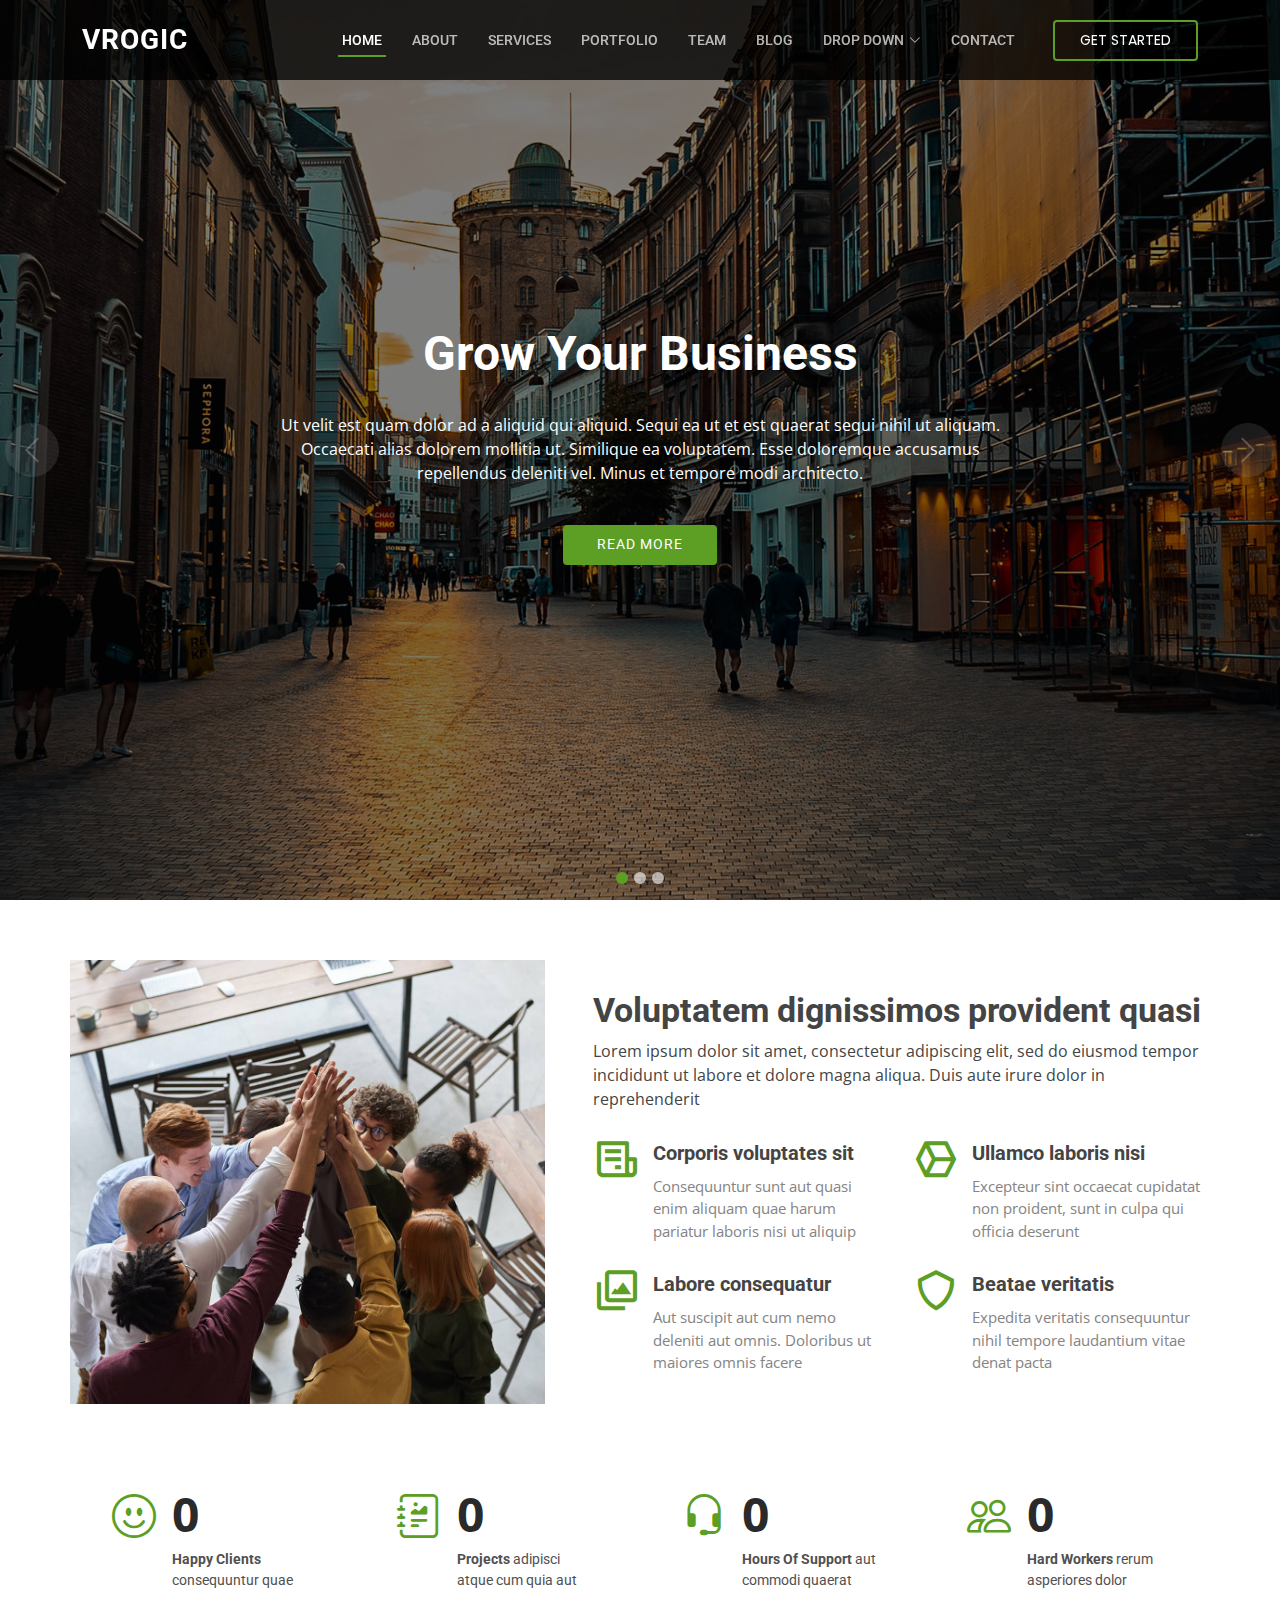
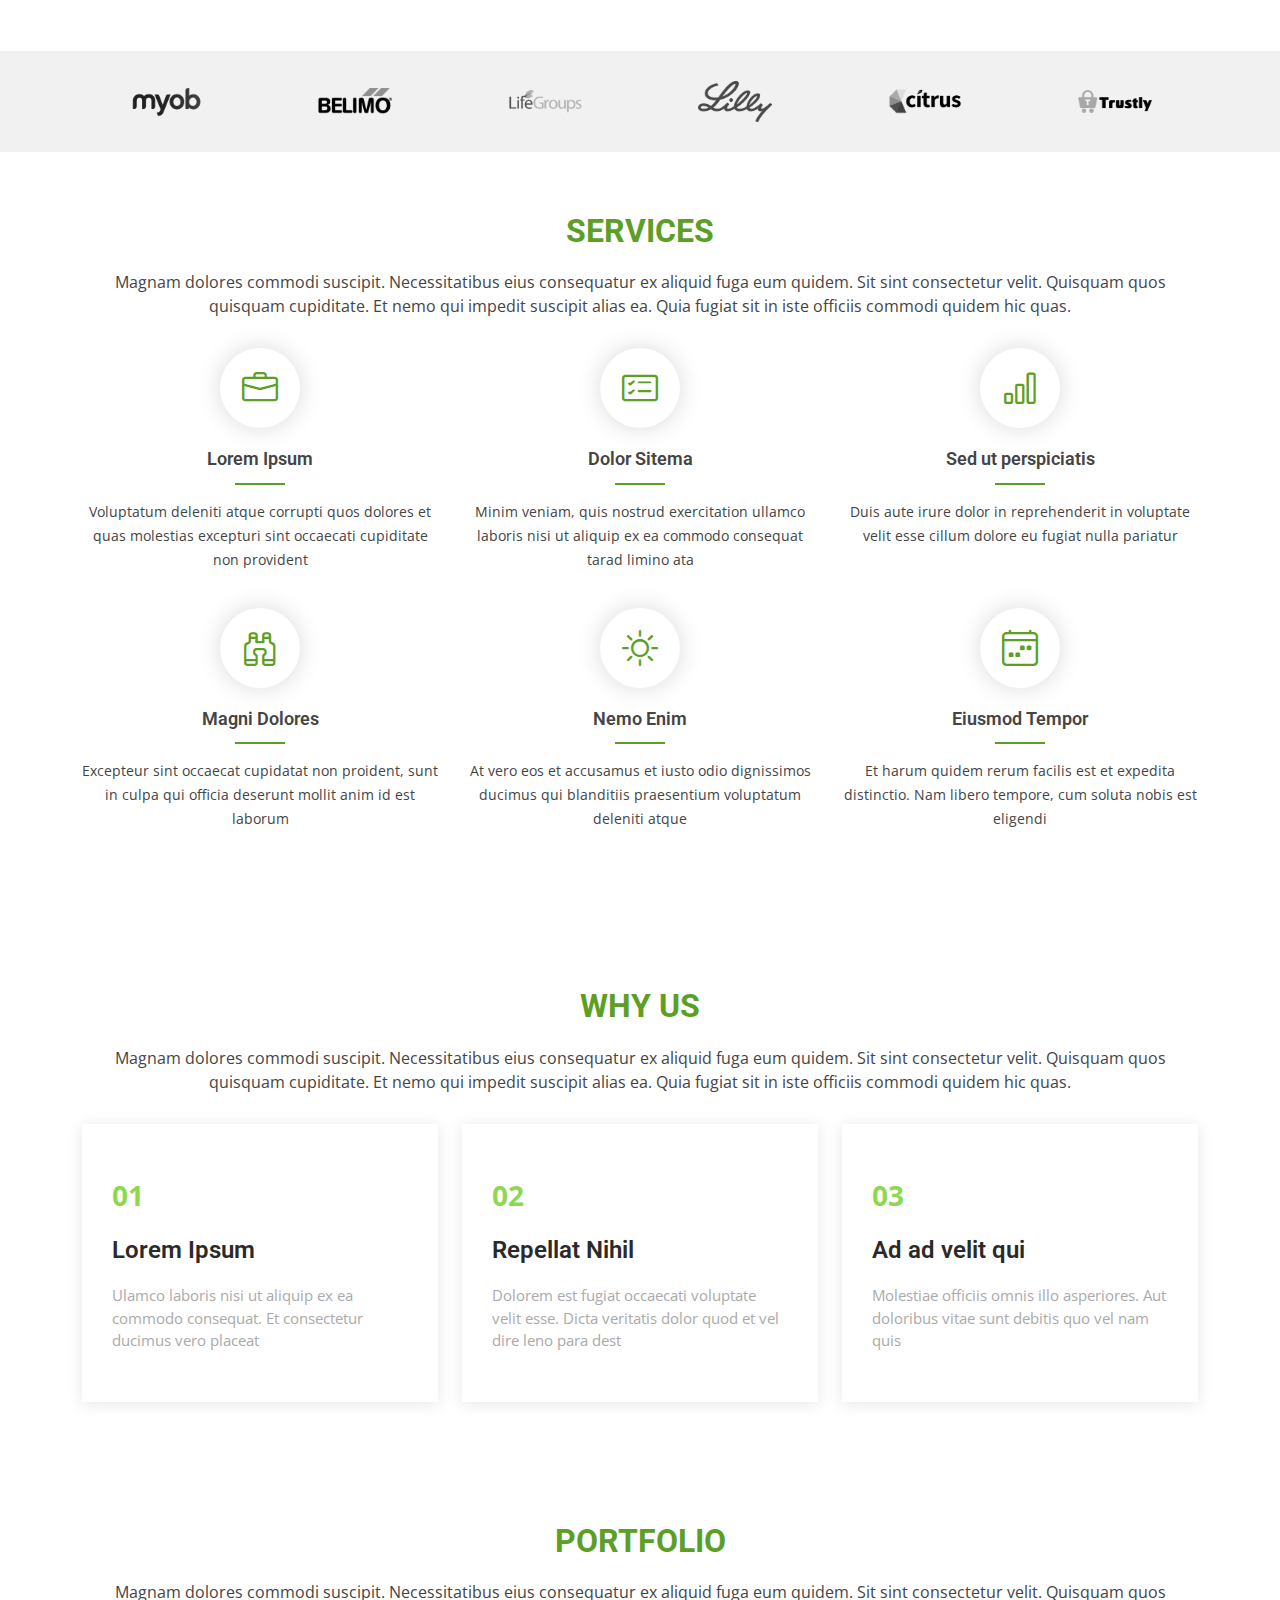
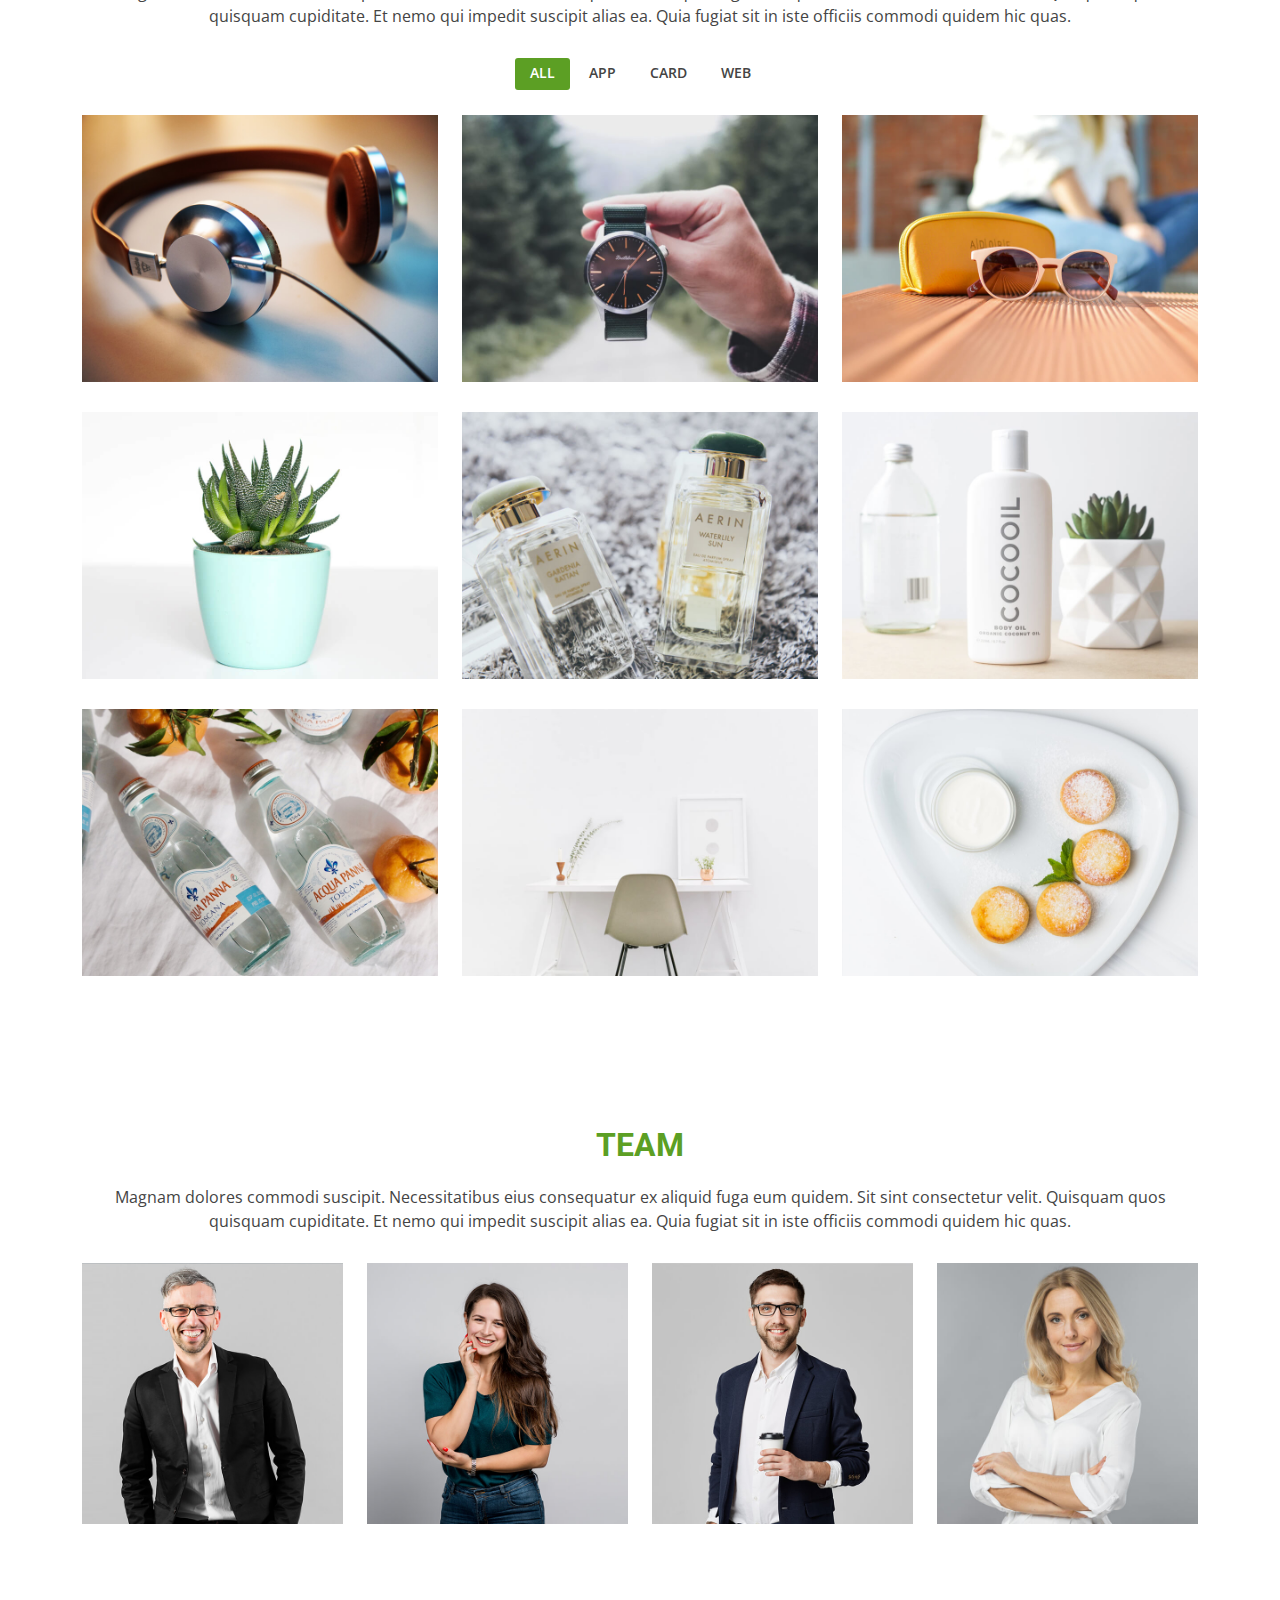
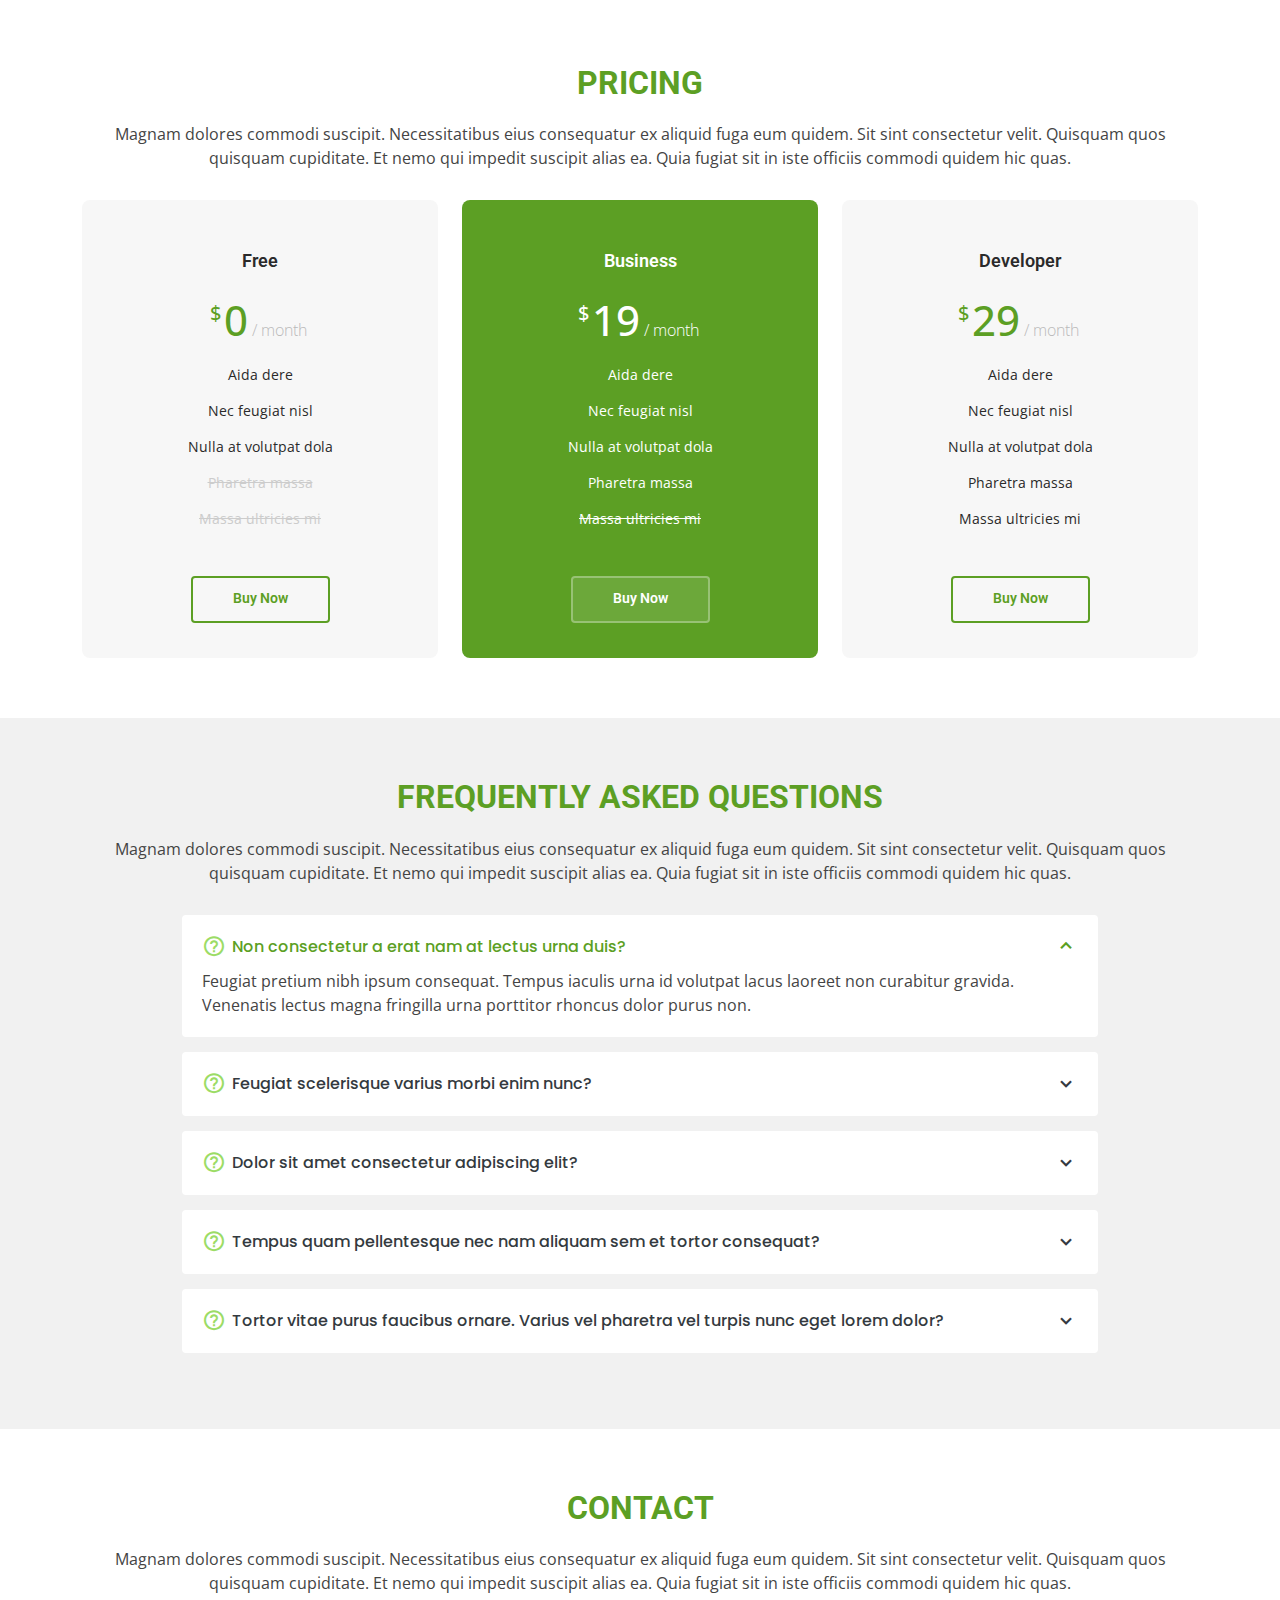
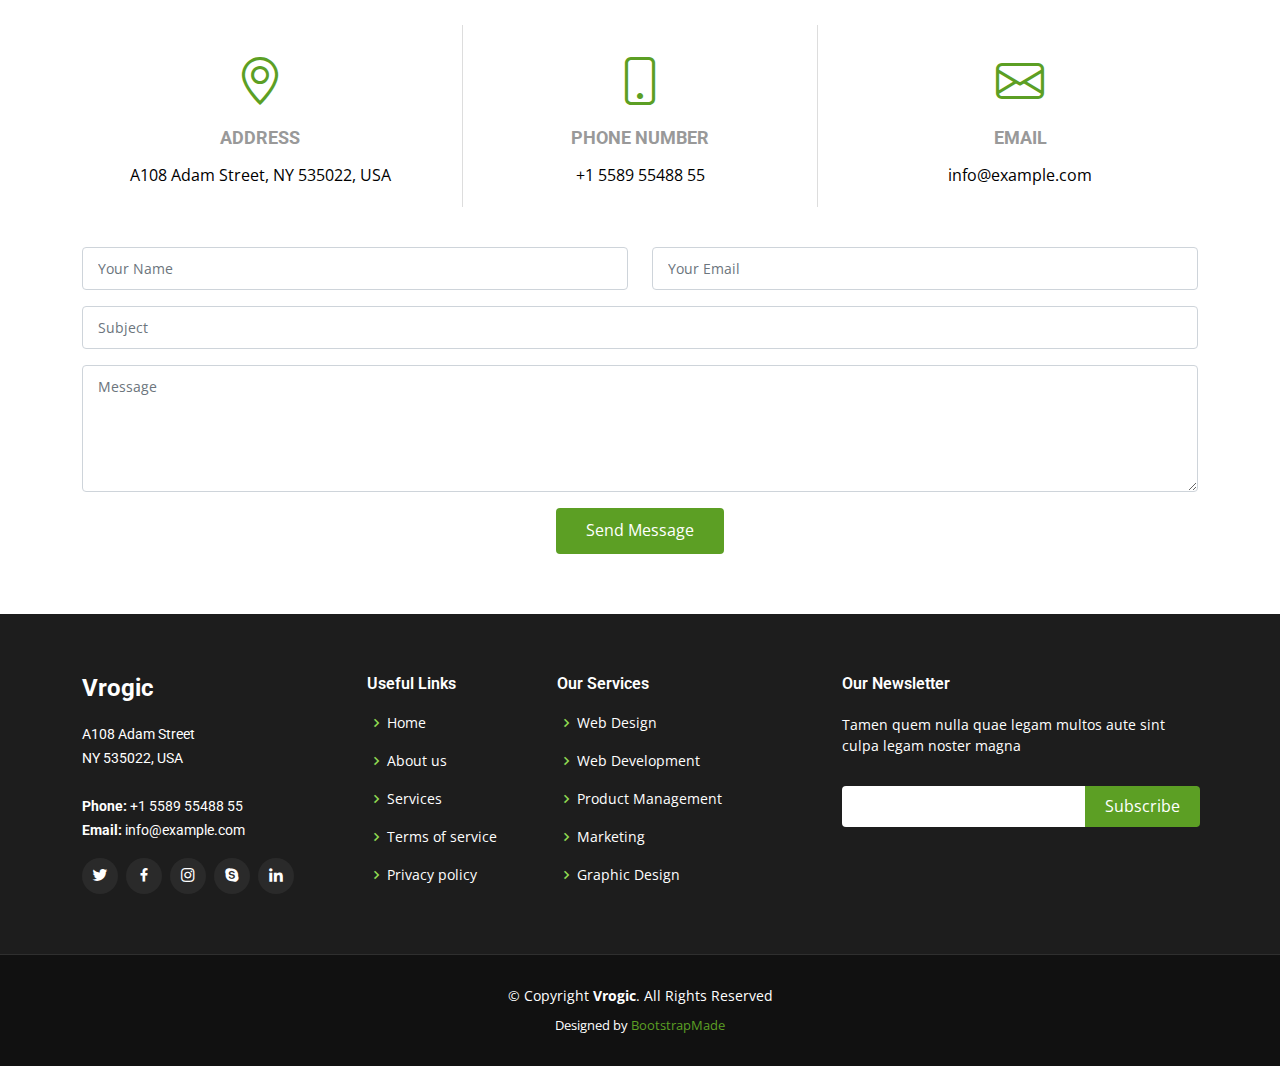
==== index.html @ 2cd1017c "Name Changes" ====
<!DOCTYPE html>
<html lang="en">
<head>
  <meta charset="utf-8">
  <meta content="width=device-width, initial-scale=1.0" name="viewport">
  <title>Vrogic</title>
  <meta content="Vrogic" name="description">
  <meta content="Vrogic" name="keywords">

  <!-- Favicons -->
  <link href="assets/img/favicon.png" rel="icon">
  <link href="assets/img/apple-touch-icon.png" rel="apple-touch-icon">

  <!-- Google Fonts -->
  <link
    href="https://fonts.googleapis.com/css?family=Open+Sans:300,300i,400,400i,600,600i,700,700i|Roboto:300,300i,400,400i,500,500i,600,600i,700,700i|Poppins:300,300i,400,400i,500,500i,600,600i,700,700i"
    rel="stylesheet">

  <!-- Vendor CSS Files -->
  <link href="assets/vendor/animate.css/animate.min.css" rel="stylesheet">
  <link href="assets/vendor/bootstrap/css/bootstrap.min.css" rel="stylesheet">
  <link href="assets/vendor/bootstrap-icons/bootstrap-icons.css" rel="stylesheet">
  <link href="assets/vendor/boxicons/css/boxicons.min.css" rel="stylesheet">
  <link href="assets/vendor/glightbox/css/glightbox.min.css" rel="stylesheet">
  <link href="assets/vendor/swiper/swiper-bundle.min.css" rel="stylesheet">

  <!-- Template Main CSS File -->
  <link href="assets/css/style.css" rel="stylesheet">

  <!-- =======================================================
  * Template Name: Vrogic - v4.8.1
  * Template URL: https://bootstrapmade.com/vrogic-free-bootstrap-theme/
  * Author: BootstrapMade.com
  * License: https://bootstrapmade.com/license/
  ======================================================== -->
</head>

<body>

  <!-- ======= Header ======= -->
  <header id="header" class="fixed-top d-flex align-items-center">
    <div class="container d-flex align-items-center justify-content-between">

      <h1 class="logo"><a href="index.html">Vrogic</a></h1>
      <!-- Uncomment below if you prefer to use an image logo -->
      <!-- <a href="index.html" class="logo"><img src="assets/img/logo.png" alt="" class="img-fluid"></a>-->

      <nav id="navbar" class="navbar">
        <ul>
          <li><a class="nav-link scrollto active" href="#hero">Home</a></li>
          <li><a class="nav-link scrollto" href="#about">About</a></li>
          <li><a class="nav-link scrollto" href="#services">Services</a></li>
          <li><a class="nav-link scrollto " href="#portfolio">Portfolio</a></li>
          <li><a class="nav-link scrollto" href="#team">Team</a></li>
          <li><a href="blog.html">Blog</a></li>
          <li class="dropdown"><a href="#"><span>Drop Down</span> <i class="bi bi-chevron-down"></i></a>
            <ul>
              <li><a href="#">Drop Down 1</a></li>
              <li class="dropdown"><a href="#"><span>Deep Drop Down</span> <i class="bi bi-chevron-right"></i></a>
                <ul>
                  <li><a href="#">Deep Drop Down 1</a></li>
                  <li><a href="#">Deep Drop Down 2</a></li>
                  <li><a href="#">Deep Drop Down 3</a></li>
                  <li><a href="#">Deep Drop Down 4</a></li>
                  <li><a href="#">Deep Drop Down 5</a></li>
                </ul>
              </li>
              <li><a href="#">Drop Down 2</a></li>
              <li><a href="#">Drop Down 3</a></li>
              <li><a href="#">Drop Down 4</a></li>
            </ul>
          </li>
          <li><a class="nav-link scrollto" href="#contact">Contact</a></li>
          <li><a class="getstarted scrollto" href="#about">Get Started</a></li>
        </ul>
        <i class="bi bi-list mobile-nav-toggle"></i>
      </nav><!-- .navbar -->

    </div>
  </header><!-- End Header -->

  <!-- ======= Hero Section ======= -->
  <section id="hero">
    <div class="hero-container">
      <div id="heroCarousel" data-bs-interval="5000" class="carousel slide carousel-fade" data-bs-ride="carousel">

        <ol class="carousel-indicators" id="hero-carousel-indicators"></ol>

        <div class="carousel-inner" role="listbox">

          <!-- Slide 1 -->
          <div class="carousel-item active" style="background-image: url(assets/img/slide/slide-1.jpg);">
            <div class="carousel-container">
              <div class="carousel-content">
                <h2 class="animate__animated animate__fadeInDown">Grow Your Business</h2>
                <p class="animate__animated animate__fadeInUp">Ut velit est quam dolor ad a aliquid qui aliquid. Sequi
                  ea ut et est quaerat sequi nihil ut aliquam. Occaecati alias dolorem mollitia ut. Similique ea
                  voluptatem. Esse doloremque accusamus repellendus deleniti vel. Minus et tempore modi architecto.</p>
                <div>
                  <a href="#about" class="btn-get-started animate__animated animate__fadeInUp scrollto">Read More</a>
                </div>
              </div>
            </div>
          </div>

          <!-- Slide 2 -->
          <div class="carousel-item" style="background-image: url(assets/img/slide/slide-2.jpg);">
            <div class="carousel-container">
              <div class="carousel-content">
                <h2 class="animate__animated animate__fadeInDown">Lorem Ipsum Dolor</h2>
                <p class="animate__animated animate__fadeInUp">Ut velit est quam dolor ad a aliquid qui aliquid. Sequi
                  ea ut et est quaerat sequi nihil ut aliquam. Occaecati alias dolorem mollitia ut. Similique ea
                  voluptatem. Esse doloremque accusamus repellendus deleniti vel. Minus et tempore modi architecto.</p>
                <div>
                  <a href="#about" class="btn-get-started animate__animated animate__fadeInUp scrollto">Read More</a>
                </div>
              </div>
            </div>
          </div>

          <!-- Slide 3 -->
          <div class="carousel-item" style="background-image: url(assets/img/slide/slide-3.jpg);">
            <div class="carousel-container">
              <div class="carousel-content">
                <h2 class="animate__animated animate__fadeInDown">Sequi ea ut et est quaerat</h2>
                <p class="animate__animated animate__fadeInUp">Ut velit est quam dolor ad a aliquid qui aliquid. Sequi
                  ea ut et est quaerat sequi nihil ut aliquam. Occaecati alias dolorem mollitia ut. Similique ea
                  voluptatem. Esse doloremque accusamus repellendus deleniti vel. Minus et tempore modi architecto.</p>
                <div>
                  <a href="#about" class="btn-get-started animate__animated animate__fadeInUp scrollto">Read More</a>
                </div>
              </div>
            </div>
          </div>

        </div>

        <a class="carousel-control-prev" href="#heroCarousel" role="button" data-bs-slide="prev">
          <span class="carousel-control-prev-icon bi bi-chevron-left" aria-hidden="true"></span>
        </a>

        <a class="carousel-control-next" href="#heroCarousel" role="button" data-bs-slide="next">
          <span class="carousel-control-next-icon bi bi-chevron-right" aria-hidden="true"></span>
        </a>

      </div>
    </div>
  </section><!-- End Hero -->

  <main id="main">

    <!-- ======= About Section ======= -->
    <section id="about" class="about">
      <div class="container">

        <div class="row no-gutters">
          <div class="image col-xl-5 d-flex align-items-stretch justify-content-center justify-content-lg-start"></div>
          <div class="col-xl-7 ps-0 ps-lg-5 pe-lg-1 d-flex align-items-stretch">
            <div class="content d-flex flex-column justify-content-center">
              <h3>Voluptatem dignissimos provident quasi</h3>
              <p>
                Lorem ipsum dolor sit amet, consectetur adipiscing elit, sed do eiusmod tempor incididunt ut labore et
                dolore magna aliqua. Duis aute irure dolor in reprehenderit
              </p>
              <div class="row">
                <div class="col-md-6 icon-box">
                  <i class="bx bx-receipt"></i>
                  <h4>Corporis voluptates sit</h4>
                  <p>Consequuntur sunt aut quasi enim aliquam quae harum pariatur laboris nisi ut aliquip</p>
                </div>
                <div class="col-md-6 icon-box">
                  <i class="bx bx-cube-alt"></i>
                  <h4>Ullamco laboris nisi</h4>
                  <p>Excepteur sint occaecat cupidatat non proident, sunt in culpa qui officia deserunt</p>
                </div>
                <div class="col-md-6 icon-box">
                  <i class="bx bx-images"></i>
                  <h4>Labore consequatur</h4>
                  <p>Aut suscipit aut cum nemo deleniti aut omnis. Doloribus ut maiores omnis facere</p>
                </div>
                <div class="col-md-6 icon-box">
                  <i class="bx bx-shield"></i>
                  <h4>Beatae veritatis</h4>
                  <p>Expedita veritatis consequuntur nihil tempore laudantium vitae denat pacta</p>
                </div>
              </div>
            </div><!-- End .content-->
          </div>
        </div>

      </div>
    </section><!-- End About Section -->

    <!-- ======= Counts Section ======= -->
    <section id="counts" class="counts">
      <div class="container">

        <div class="row no-gutters">

          <div class="col-lg-3 col-md-6 d-md-flex align-items-md-stretch">
            <div class="count-box">
              <i class="bi bi-emoji-smile"></i>
              <span data-purecounter-start="0" data-purecounter-end="232" data-purecounter-duration="1"
                class="purecounter"></span>
              <p><strong>Happy Clients</strong> consequuntur quae</p>
            </div>
          </div>

          <div class="col-lg-3 col-md-6 d-md-flex align-items-md-stretch">
            <div class="count-box">
              <i class="bi bi-journal-richtext"></i>
              <span data-purecounter-start="0" data-purecounter-end="521" data-purecounter-duration="1"
                class="purecounter"></span>
              <p><strong>Projects</strong> adipisci atque cum quia aut</p>
            </div>
          </div>

          <div class="col-lg-3 col-md-6 d-md-flex align-items-md-stretch">
            <div class="count-box">
              <i class="bi bi-headset"></i>
              <span data-purecounter-start="0" data-purecounter-end="1463" data-purecounter-duration="1"
                class="purecounter"></span>
              <p><strong>Hours Of Support</strong> aut commodi quaerat</p>
            </div>
          </div>

          <div class="col-lg-3 col-md-6 d-md-flex align-items-md-stretch">
            <div class="count-box">
              <i class="bi bi-people"></i>
              <span data-purecounter-start="0" data-purecounter-end="15" data-purecounter-duration="1"
                class="purecounter"></span>
              <p><strong>Hard Workers</strong> rerum asperiores dolor</p>
            </div>
          </div>

        </div>

      </div>
    </section><!-- End Counts Section -->

    <!-- ======= Clients Section ======= -->
    <section id="clients" class="clients section-bg">
      <div class="container">

        <div class="row">

          <div class="col-lg-2 col-md-4 col-6 d-flex align-items-center justify-content-center">
            <img src="assets/img/clients/client-1.png" class="img-fluid" alt="">
          </div>

          <div class="col-lg-2 col-md-4 col-6 d-flex align-items-center justify-content-center">
            <img src="assets/img/clients/client-2.png" class="img-fluid" alt="">
          </div>

          <div class="col-lg-2 col-md-4 col-6 d-flex align-items-center justify-content-center">
            <img src="assets/img/clients/client-3.png" class="img-fluid" alt="">
          </div>

          <div class="col-lg-2 col-md-4 col-6 d-flex align-items-center justify-content-center">
            <img src="assets/img/clients/client-4.png" class="img-fluid" alt="">
          </div>

          <div class="col-lg-2 col-md-4 col-6 d-flex align-items-center justify-content-center">
            <img src="assets/img/clients/client-5.png" class="img-fluid" alt="">
          </div>

          <div class="col-lg-2 col-md-4 col-6 d-flex align-items-center justify-content-center">
            <img src="assets/img/clients/client-6.png" class="img-fluid" alt="">
          </div>

        </div>

      </div>
    </section><!-- End Clients Section -->

    <!-- ======= Services Section ======= -->
    <section id="services" class="services">
      <div class="container">

        <div class="section-title">
          <h2>Services</h2>
          <p>Magnam dolores commodi suscipit. Necessitatibus eius consequatur ex aliquid fuga eum quidem. Sit sint
            consectetur velit. Quisquam quos quisquam cupiditate. Et nemo qui impedit suscipit alias ea. Quia fugiat sit
            in iste officiis commodi quidem hic quas.</p>
        </div>

        <div class="row">
          <div class="col-lg-4 col-md-6 icon-box">
            <div class="icon"><i class="bi bi-briefcase"></i></div>
            <h4 class="title"><a href="">Lorem Ipsum</a></h4>
            <p class="description">Voluptatum deleniti atque corrupti quos dolores et quas molestias excepturi sint
              occaecati cupiditate non provident</p>
          </div>
          <div class="col-lg-4 col-md-6 icon-box">
            <div class="icon"><i class="bi bi-card-checklist"></i></div>
            <h4 class="title"><a href="">Dolor Sitema</a></h4>
            <p class="description">Minim veniam, quis nostrud exercitation ullamco laboris nisi ut aliquip ex ea commodo
              consequat tarad limino ata</p>
          </div>
          <div class="col-lg-4 col-md-6 icon-box">
            <div class="icon"><i class="bi bi-bar-chart"></i></div>
            <h4 class="title"><a href="">Sed ut perspiciatis</a></h4>
            <p class="description">Duis aute irure dolor in reprehenderit in voluptate velit esse cillum dolore eu
              fugiat nulla pariatur</p>
          </div>
          <div class="col-lg-4 col-md-6 icon-box">
            <div class="icon"><i class="bi bi-binoculars"></i></div>
            <h4 class="title"><a href="">Magni Dolores</a></h4>
            <p class="description">Excepteur sint occaecat cupidatat non proident, sunt in culpa qui officia deserunt
              mollit anim id est laborum</p>
          </div>
          <div class="col-lg-4 col-md-6 icon-box">
            <div class="icon"><i class="bi bi-brightness-high"></i></div>
            <h4 class="title"><a href="">Nemo Enim</a></h4>
            <p class="description">At vero eos et accusamus et iusto odio dignissimos ducimus qui blanditiis praesentium
              voluptatum deleniti atque</p>
          </div>
          <div class="col-lg-4 col-md-6 icon-box">
            <div class="icon"><i class="bi bi-calendar4-week"></i></div>
            <h4 class="title"><a href="">Eiusmod Tempor</a></h4>
            <p class="description">Et harum quidem rerum facilis est et expedita distinctio. Nam libero tempore, cum
              soluta nobis est eligendi</p>
          </div>
        </div>

      </div>
    </section><!-- End Services Section -->

    <!-- ======= Why Us Section ======= -->
    <section id="why-us" class="why-us">
      <div class="container">

        <div class="section-title">
          <h2>Why Us</h2>
          <p>Magnam dolores commodi suscipit. Necessitatibus eius consequatur ex aliquid fuga eum quidem. Sit sint
            consectetur velit. Quisquam quos quisquam cupiditate. Et nemo qui impedit suscipit alias ea. Quia fugiat sit
            in iste officiis commodi quidem hic quas.</p>
        </div>

        <div class="row">

          <div class="col-lg-4">
            <div class="box">
              <span>01</span>
              <h4>Lorem Ipsum</h4>
              <p>Ulamco laboris nisi ut aliquip ex ea commodo consequat. Et consectetur ducimus vero placeat</p>
            </div>
          </div>

          <div class="col-lg-4 mt-4 mt-lg-0">
            <div class="box">
              <span>02</span>
              <h4>Repellat Nihil</h4>
              <p>Dolorem est fugiat occaecati voluptate velit esse. Dicta veritatis dolor quod et vel dire leno para
                dest</p>
            </div>
          </div>

          <div class="col-lg-4 mt-4 mt-lg-0">
            <div class="box">
              <span>03</span>
              <h4> Ad ad velit qui</h4>
              <p>Molestiae officiis omnis illo asperiores. Aut doloribus vitae sunt debitis quo vel nam quis</p>
            </div>
          </div>

        </div>

      </div>
    </section><!-- End Why Us Section -->

    <!-- ======= Portfolio Section ======= -->
    <section id="portfolio" class="portfolio">
      <div class="container">

        <div class="section-title">
          <h2>Portfolio</h2>
          <p>Magnam dolores commodi suscipit. Necessitatibus eius consequatur ex aliquid fuga eum quidem. Sit sint
            consectetur velit. Quisquam quos quisquam cupiditate. Et nemo qui impedit suscipit alias ea. Quia fugiat sit
            in iste officiis commodi quidem hic quas.</p>
        </div>

        <div class="row">
          <div class="col-lg-12 d-flex justify-content-center">
            <ul id="portfolio-flters">
              <li data-filter="*" class="filter-active">All</li>
              <li data-filter=".filter-app">App</li>
              <li data-filter=".filter-card">Card</li>
              <li data-filter=".filter-web">Web</li>
            </ul>
          </div>
        </div>

        <div class="row portfolio-container">

          <div class="col-lg-4 col-md-6 portfolio-item filter-app">
            <div class="portfolio-wrap">
              <img src="assets/img/portfolio/portfolio-1.jpg" class="img-fluid" alt="">
              <div class="portfolio-info">
                <h4>App 1</h4>
                <p>App</p>
                <div class="portfolio-links">
                  <a href="assets/img/portfolio/portfolio-1.jpg" data-gallery="portfolioGallery"
                    class="portfolio-lightbox" title="App 1"><i class="bx bx-plus"></i></a>
                  <a href="portfolio-details.html" title="More Details"><i class="bx bx-link"></i></a>
                </div>
              </div>
            </div>
          </div>

          <div class="col-lg-4 col-md-6 portfolio-item filter-web">
            <div class="portfolio-wrap">
              <img src="assets/img/portfolio/portfolio-2.jpg" class="img-fluid" alt="">
              <div class="portfolio-info">
                <h4>Web 3</h4>
                <p>Web</p>
                <div class="portfolio-links">
                  <a href="assets/img/portfolio/portfolio-2.jpg" data-gallery="portfolioGallery"
                    class="portfolio-lightbox" title="Web 3"><i class="bx bx-plus"></i></a>
                  <a href="portfolio-details.html" title="More Details"><i class="bx bx-link"></i></a>
                </div>
              </div>
            </div>
          </div>

          <div class="col-lg-4 col-md-6 portfolio-item filter-app">
            <div class="portfolio-wrap">
              <img src="assets/img/portfolio/portfolio-3.jpg" class="img-fluid" alt="">
              <div class="portfolio-info">
                <h4>App 2</h4>
                <p>App</p>
                <div class="portfolio-links">
                  <a href="assets/img/portfolio/portfolio-3.jpg" data-gallery="portfolioGallery"
                    class="portfolio-lightbox" title="App 2"><i class="bx bx-plus"></i></a>
                  <a href="portfolio-details.html" title="More Details"><i class="bx bx-link"></i></a>
                </div>
              </div>
            </div>
          </div>

          <div class="col-lg-4 col-md-6 portfolio-item filter-card">
            <div class="portfolio-wrap">
              <img src="assets/img/portfolio/portfolio-4.jpg" class="img-fluid" alt="">
              <div class="portfolio-info">
                <h4>Card 2</h4>
                <p>Card</p>
                <div class="portfolio-links">
                  <a href="assets/img/portfolio/portfolio-4.jpg" data-gallery="portfolioGallery"
                    class="portfolio-lightbox" title="Card 2"><i class="bx bx-plus"></i></a>
                  <a href="portfolio-details.html" title="More Details"><i class="bx bx-link"></i></a>
                </div>
              </div>
            </div>
          </div>

          <div class="col-lg-4 col-md-6 portfolio-item filter-web">
            <div class="portfolio-wrap">
              <img src="assets/img/portfolio/portfolio-5.jpg" class="img-fluid" alt="">
              <div class="portfolio-info">
                <h4>Web 2</h4>
                <p>Web</p>
                <div class="portfolio-links">
                  <a href="assets/img/portfolio/portfolio-5.jpg" data-gallery="portfolioGallery"
                    class="portfolio-lightbox" title="Web 2"><i class="bx bx-plus"></i></a>
                  <a href="portfolio-details.html" title="More Details"><i class="bx bx-link"></i></a>
                </div>
              </div>
            </div>
          </div>

          <div class="col-lg-4 col-md-6 portfolio-item filter-app">
            <div class="portfolio-wrap">
              <img src="assets/img/portfolio/portfolio-6.jpg" class="img-fluid" alt="">
              <div class="portfolio-info">
                <h4>App 3</h4>
                <p>App</p>
                <div class="portfolio-links">
                  <a href="assets/img/portfolio/portfolio-6.jpg" data-gallery="portfolioGallery"
                    class="portfolio-lightbox" title="App 3"><i class="bx bx-plus"></i></a>
                  <a href="portfolio-details.html" title="More Details"><i class="bx bx-link"></i></a>
                </div>
              </div>
            </div>
          </div>

          <div class="col-lg-4 col-md-6 portfolio-item filter-card">
            <div class="portfolio-wrap">
              <img src="assets/img/portfolio/portfolio-7.jpg" class="img-fluid" alt="">
              <div class="portfolio-info">
                <h4>Card 1</h4>
                <p>Card</p>
                <div class="portfolio-links">
                  <a href="assets/img/portfolio/portfolio-7.jpg" data-gallery="portfolioGallery"
                    class="portfolio-lightbox" title="Card 1"><i class="bx bx-plus"></i></a>
                  <a href="portfolio-details.html" title="More Details"><i class="bx bx-link"></i></a>
                </div>
              </div>
            </div>
          </div>

          <div class="col-lg-4 col-md-6 portfolio-item filter-card">
            <div class="portfolio-wrap">
              <img src="assets/img/portfolio/portfolio-8.jpg" class="img-fluid" alt="">
              <div class="portfolio-info">
                <h4>Card 3</h4>
                <p>Card</p>
                <div class="portfolio-links">
                  <a href="assets/img/portfolio/portfolio-8.jpg" data-gallery="portfolioGallery"
                    class="portfolio-lightbox" title="Card 3"><i class="bx bx-plus"></i></a>
                  <a href="portfolio-details.html" title="More Details"><i class="bx bx-link"></i></a>
                </div>
              </div>
            </div>
          </div>

          <div class="col-lg-4 col-md-6 portfolio-item filter-web">
            <div class="portfolio-wrap">
              <img src="assets/img/portfolio/portfolio-9.jpg" class="img-fluid" alt="">
              <div class="portfolio-info">
                <h4>Web 3</h4>
                <p>Web</p>
                <div class="portfolio-links">
                  <a href="assets/img/portfolio/portfolio-9.jpg" data-gallery="portfolioGallery"
                    class="portfolio-lightbox" title="Web 3"><i class="bx bx-plus"></i></a>
                  <a href="portfolio-details.html" title="More Details"><i class="bx bx-link"></i></a>
                </div>
              </div>
            </div>
          </div>

        </div>

      </div>
    </section><!-- End Portfolio Section -->

    <!-- ======= Team Section ======= -->
    <section id="team" class="team">
      <div class="container">

        <div class="section-title">
          <h2>Team</h2>
          <p>Magnam dolores commodi suscipit. Necessitatibus eius consequatur ex aliquid fuga eum quidem. Sit sint
            consectetur velit. Quisquam quos quisquam cupiditate. Et nemo qui impedit suscipit alias ea. Quia fugiat sit
            in iste officiis commodi quidem hic quas.</p>
        </div>

        <div class="row">

          <div class="col-xl-3 col-lg-4 col-md-6">
            <div class="member">
              <img src="assets/img/team/team-1.jpg" class="img-fluid" alt="">
              <div class="member-info">
                <div class="member-info-content">
                  <h4>Walter White</h4>
                  <span>Chief Executive Officer</span>
                  <div class="social">
                    <a href=""><i class="bi bi-twitter"></i></a>
                    <a href=""><i class="bi bi-facebook"></i></a>
                    <a href=""><i class="bi bi-instagram"></i></a>
                    <a href=""><i class="bi bi-linkedin"></i></a>
                  </div>
                </div>
              </div>
            </div>
          </div>

          <div class="col-xl-3 col-lg-4 col-md-6" data-wow-delay="0.1s">
            <div class="member">
              <img src="assets/img/team/team-2.jpg" class="img-fluid" alt="">
              <div class="member-info">
                <div class="member-info-content">
                  <h4>Sarah Jhonson</h4>
                  <span>Product Manager</span>
                  <div class="social">
                    <a href=""><i class="bi bi-twitter"></i></a>
                    <a href=""><i class="bi bi-facebook"></i></a>
                    <a href=""><i class="bi bi-instagram"></i></a>
                    <a href=""><i class="bi bi-linkedin"></i></a>
                  </div>
                </div>
              </div>
            </div>
          </div>

          <div class="col-xl-3 col-lg-4 col-md-6" data-wow-delay="0.2s">
            <div class="member">
              <img src="assets/img/team/team-3.jpg" class="img-fluid" alt="">
              <div class="member-info">
                <div class="member-info-content">
                  <h4>William Anderson</h4>
                  <span>CTO</span>
                  <div class="social">
                    <a href=""><i class="bi bi-twitter"></i></a>
                    <a href=""><i class="bi bi-facebook"></i></a>
                    <a href=""><i class="bi bi-instagram"></i></a>
                    <a href=""><i class="bi bi-linkedin"></i></a>
                  </div>
                </div>
              </div>
            </div>
          </div>

          <div class="col-xl-3 col-lg-4 col-md-6" data-wow-delay="0.3s">
            <div class="member">
              <img src="assets/img/team/team-4.jpg" class="img-fluid" alt="">
              <div class="member-info">
                <div class="member-info-content">
                  <h4>Amanda Jepson</h4>
                  <span>Accountant</span>
                  <div class="social">
                    <a href=""><i class="bi bi-twitter"></i></a>
                    <a href=""><i class="bi bi-facebook"></i></a>
                    <a href=""><i class="bi bi-instagram"></i></a>
                    <a href=""><i class="bi bi-linkedin"></i></a>
                  </div>
                </div>
              </div>
            </div>
          </div>

        </div>

      </div>
    </section><!-- End Team Section -->

    <!-- ======= Pricing Section ======= -->
    <section id="pricing" class="pricing">
      <div class="container">

        <div class="section-title">
          <h2>Pricing</h2>
          <p>Magnam dolores commodi suscipit. Necessitatibus eius consequatur ex aliquid fuga eum quidem. Sit sint
            consectetur velit. Quisquam quos quisquam cupiditate. Et nemo qui impedit suscipit alias ea. Quia fugiat sit
            in iste officiis commodi quidem hic quas.</p>
        </div>

        <div class="row">

          <div class="col-lg-4 col-md-6">
            <div class="box">
              <h3>Free</h3>
              <h4><sup>$</sup>0<span> / month</span></h4>
              <ul>
                <li>Aida dere</li>
                <li>Nec feugiat nisl</li>
                <li>Nulla at volutpat dola</li>
                <li class="na">Pharetra massa</li>
                <li class="na">Massa ultricies mi</li>
              </ul>
              <div class="btn-wrap">
                <a href="#" class="btn-buy">Buy Now</a>
              </div>
            </div>
          </div>

          <div class="col-lg-4 col-md-6 mt-4 mt-md-0">
            <div class="box recommended">
              <h3>Business</h3>
              <h4><sup>$</sup>19<span> / month</span></h4>
              <ul>
                <li>Aida dere</li>
                <li>Nec feugiat nisl</li>
                <li>Nulla at volutpat dola</li>
                <li>Pharetra massa</li>
                <li class="na">Massa ultricies mi</li>
              </ul>
              <div class="btn-wrap">
                <a href="#" class="btn-buy">Buy Now</a>
              </div>
            </div>
          </div>

          <div class="col-lg-4 col-md-6 mt-4 mt-lg-0">
            <div class="box">
              <h3>Developer</h3>
              <h4><sup>$</sup>29<span> / month</span></h4>
              <ul>
                <li>Aida dere</li>
                <li>Nec feugiat nisl</li>
                <li>Nulla at volutpat dola</li>
                <li>Pharetra massa</li>
                <li>Massa ultricies mi</li>
              </ul>
              <div class="btn-wrap">
                <a href="#" class="btn-buy">Buy Now</a>
              </div>
            </div>
          </div>

        </div>

      </div>
    </section><!-- End Pricing Section -->

    <!-- ======= Frequently Asked Questions Section ======= -->
    <section id="faq" class="faq section-bg">
      <div class="container">

        <div class="section-title">
          <h2>Frequently Asked Questions</h2>
          <p>Magnam dolores commodi suscipit. Necessitatibus eius consequatur ex aliquid fuga eum quidem. Sit sint
            consectetur velit. Quisquam quos quisquam cupiditate. Et nemo qui impedit suscipit alias ea. Quia fugiat sit
            in iste officiis commodi quidem hic quas.</p>
        </div>

        <div class="faq-list">
          <ul>
            <li data-aos="fade-up">
              <i class="bx bx-help-circle icon-help"></i> <a data-bs-toggle="collapse" class="collapse"
                data-bs-target="#faq-list-1">Non consectetur a erat nam at lectus urna duis? <i
                  class="bx bx-chevron-down icon-show"></i><i class="bx bx-chevron-up icon-close"></i></a>
              <div id="faq-list-1" class="collapse show" data-bs-parent=".faq-list">
                <p>
                  Feugiat pretium nibh ipsum consequat. Tempus iaculis urna id volutpat lacus laoreet non curabitur
                  gravida. Venenatis lectus magna fringilla urna porttitor rhoncus dolor purus non.
                </p>
              </div>
            </li>

            <li data-aos="fade-up" data-aos-delay="100">
              <i class="bx bx-help-circle icon-help"></i> <a data-bs-toggle="collapse" data-bs-target="#faq-list-2"
                class="collapsed">Feugiat scelerisque varius morbi enim nunc? <i
                  class="bx bx-chevron-down icon-show"></i><i class="bx bx-chevron-up icon-close"></i></a>
              <div id="faq-list-2" class="collapse" data-bs-parent=".faq-list">
                <p>
                  Dolor sit amet consectetur adipiscing elit pellentesque habitant morbi. Id interdum velit laoreet id
                  donec ultrices. Fringilla phasellus faucibus scelerisque eleifend donec pretium. Est pellentesque elit
                  ullamcorper dignissim. Mauris ultrices eros in cursus turpis massa tincidunt dui.
                </p>
              </div>
            </li>

            <li data-aos="fade-up" data-aos-delay="200">
              <i class="bx bx-help-circle icon-help"></i> <a data-bs-toggle="collapse" data-bs-target="#faq-list-3"
                class="collapsed">Dolor sit amet consectetur adipiscing elit? <i
                  class="bx bx-chevron-down icon-show"></i><i class="bx bx-chevron-up icon-close"></i></a>
              <div id="faq-list-3" class="collapse" data-bs-parent=".faq-list">
                <p>
                  Eleifend mi in nulla posuere sollicitudin aliquam ultrices sagittis orci. Faucibus pulvinar elementum
                  integer enim. Sem nulla pharetra diam sit amet nisl suscipit. Rutrum tellus pellentesque eu tincidunt.
                  Lectus urna duis convallis convallis tellus. Urna molestie at elementum eu facilisis sed odio morbi
                  quis
                </p>
              </div>
            </li>

            <li data-aos="fade-up" data-aos-delay="300">
              <i class="bx bx-help-circle icon-help"></i> <a data-bs-toggle="collapse" data-bs-target="#faq-list-4"
                class="collapsed">Tempus quam pellentesque nec nam aliquam sem et tortor consequat? <i
                  class="bx bx-chevron-down icon-show"></i><i class="bx bx-chevron-up icon-close"></i></a>
              <div id="faq-list-4" class="collapse" data-bs-parent=".faq-list">
                <p>
                  Molestie a iaculis at erat pellentesque adipiscing commodo. Dignissim suspendisse in est ante in. Nunc
                  vel risus commodo viverra maecenas accumsan. Sit amet nisl suscipit adipiscing bibendum est. Purus
                  gravida quis blandit turpis cursus in.
                </p>
              </div>
            </li>

            <li data-aos="fade-up" data-aos-delay="400">
              <i class="bx bx-help-circle icon-help"></i> <a data-bs-toggle="collapse" data-bs-target="#faq-list-5"
                class="collapsed">Tortor vitae purus faucibus ornare. Varius vel pharetra vel turpis nunc eget lorem
                dolor? <i class="bx bx-chevron-down icon-show"></i><i class="bx bx-chevron-up icon-close"></i></a>
              <div id="faq-list-5" class="collapse" data-bs-parent=".faq-list">
                <p>
                  Laoreet sit amet cursus sit amet dictum sit amet justo. Mauris vitae ultricies leo integer malesuada
                  nunc vel. Tincidunt eget nullam non nisi est sit amet. Turpis nunc eget lorem dolor sed. Ut venenatis
                  tellus in metus vulputate eu scelerisque.
                </p>
              </div>
            </li>

          </ul>
        </div>

      </div>
    </section><!-- End Frequently Asked Questions Section -->

    <!-- ======= Contact Section ======= -->
    <section id="contact" class="contact">
      <div class="container">

        <div class="section-title">
          <h2>Contact</h2>
          <p>Magnam dolores commodi suscipit. Necessitatibus eius consequatur ex aliquid fuga eum quidem. Sit sint
            consectetur velit. Quisquam quos quisquam cupiditate. Et nemo qui impedit suscipit alias ea. Quia fugiat sit
            in iste officiis commodi quidem hic quas.</p>
        </div>

        <div class="row contact-info">

          <div class="col-md-4">
            <div class="contact-address">
              <i class="bi bi-geo-alt"></i>
              <h3>Address</h3>
              <address>A108 Adam Street, NY 535022, USA</address>
            </div>
          </div>

          <div class="col-md-4">
            <div class="contact-phone">
              <i class="bi bi-phone"></i>
              <h3>Phone Number</h3>
              <p><a href="tel:+155895548855">+1 5589 55488 55</a></p>
            </div>
          </div>

          <div class="col-md-4">
            <div class="contact-email">
              <i class="bi bi-envelope"></i>
              <h3>Email</h3>
              <p><a href="mailto:info@example.com">info@example.com</a></p>
            </div>
          </div>

        </div>

        <div class="form">
          <form action="forms/contact.php" method="post" role="form" class="php-email-form">
            <div class="row">
              <div class="col-md-6 form-group">
                <input type="text" name="name" class="form-control" id="name" placeholder="Your Name"
                  data-rule="minlen:4" data-msg="Please enter at least 4 chars">
              </div>
              <div class="col-md-6 form-group mt-3 mt-md-0">
                <input type="email" class="form-control" name="email" id="email" placeholder="Your Email"
                  data-rule="email" data-msg="Please enter a valid email">
              </div>
            </div>
            <div class="form-group mt-3">
              <input type="text" class="form-control" name="subject" id="subject" placeholder="Subject" required>
            </div>
            <div class="form-group mt-3">
              <textarea class="form-control" name="message" rows="5" placeholder="Message" required></textarea>
            </div>
            <div class="my-3">
              <div class="loading">Loading</div>
              <div class="error-message"></div>
              <div class="sent-message">Your message has been sent. Thank you!</div>
            </div>
            <div class="text-center"><button type="submit">Send Message</button></div>
          </form>
        </div>

      </div>
    </section><!-- End Contact Section -->

  </main><!-- End #main -->

  <!-- ======= Footer ======= -->
  <footer id="footer">
    <div class="footer-top">
      <div class="container">
        <div class="row">

          <div class="col-lg-3 col-md-6">
            <div class="footer-info">
              <h3>Vrogic</h3>
              <p>
                A108 Adam Street <br>
                NY 535022, USA<br><br>
                <strong>Phone:</strong> +1 5589 55488 55<br>
                <strong>Email:</strong> info@example.com<br>
              </p>
              <div class="social-links mt-3">
                <a href="#" class="twitter"><i class="bx bxl-twitter"></i></a>
                <a href="#" class="facebook"><i class="bx bxl-facebook"></i></a>
                <a href="#" class="instagram"><i class="bx bxl-instagram"></i></a>
                <a href="#" class="google-plus"><i class="bx bxl-skype"></i></a>
                <a href="#" class="linkedin"><i class="bx bxl-linkedin"></i></a>
              </div>
            </div>
          </div>

          <div class="col-lg-2 col-md-6 footer-links">
            <h4>Useful Links</h4>
            <ul>
              <li><i class="bx bx-chevron-right"></i> <a href="#">Home</a></li>
              <li><i class="bx bx-chevron-right"></i> <a href="#">About us</a></li>
              <li><i class="bx bx-chevron-right"></i> <a href="#">Services</a></li>
              <li><i class="bx bx-chevron-right"></i> <a href="#">Terms of service</a></li>
              <li><i class="bx bx-chevron-right"></i> <a href="#">Privacy policy</a></li>
            </ul>
          </div>

          <div class="col-lg-3 col-md-6 footer-links">
            <h4>Our Services</h4>
            <ul>
              <li><i class="bx bx-chevron-right"></i> <a href="#">Web Design</a></li>
              <li><i class="bx bx-chevron-right"></i> <a href="#">Web Development</a></li>
              <li><i class="bx bx-chevron-right"></i> <a href="#">Product Management</a></li>
              <li><i class="bx bx-chevron-right"></i> <a href="#">Marketing</a></li>
              <li><i class="bx bx-chevron-right"></i> <a href="#">Graphic Design</a></li>
            </ul>
          </div>

          <div class="col-lg-4 col-md-6 footer-newsletter">
            <h4>Our Newsletter</h4>
            <p>Tamen quem nulla quae legam multos aute sint culpa legam noster magna</p>
            <form action="" method="post">
              <input type="email" name="email"><input type="submit" value="Subscribe">
            </form>

          </div>

        </div>
      </div>
    </div>

    <div class="container">
      <div class="copyright">
        &copy; Copyright <strong><span>Vrogic</span></strong>. All Rights Reserved
      </div>
      <div class="credits">
        <!-- All the links in the footer should remain intact. -->
        <!-- You can delete the links only if you purchased the pro version. -->
        <!-- Licensing information: https://bootstrapmade.com/license/ -->
        <!-- Purchase the pro version with working PHP/AJAX contact form: https://bootstrapmade.com/vrogic-free-bootstrap-theme/ -->
        Designed by <a href="https://bootstrapmade.com/">BootstrapMade</a>
      </div>
    </div>
  </footer><!-- End Footer -->

  <a href="#" class="back-to-top d-flex align-items-center justify-content-center"><i
      class="bi bi-arrow-up-short"></i></a>

  <!-- Vendor JS Files -->
  <script src="assets/vendor/purecounter/purecounter_vanilla.js"></script>
  <script src="assets/vendor/bootstrap/js/bootstrap.bundle.min.js"></script>
  <script src="assets/vendor/glightbox/js/glightbox.min.js"></script>
  <script src="assets/vendor/isotope-layout/isotope.pkgd.min.js"></script>
  <script src="assets/vendor/swiper/swiper-bundle.min.js"></script>
  <script src="assets/vendor/php-email-form/validate.js"></script>

  <!-- Template Main JS File -->
  <script src="assets/js/main.js"></script>

</body>

</html>
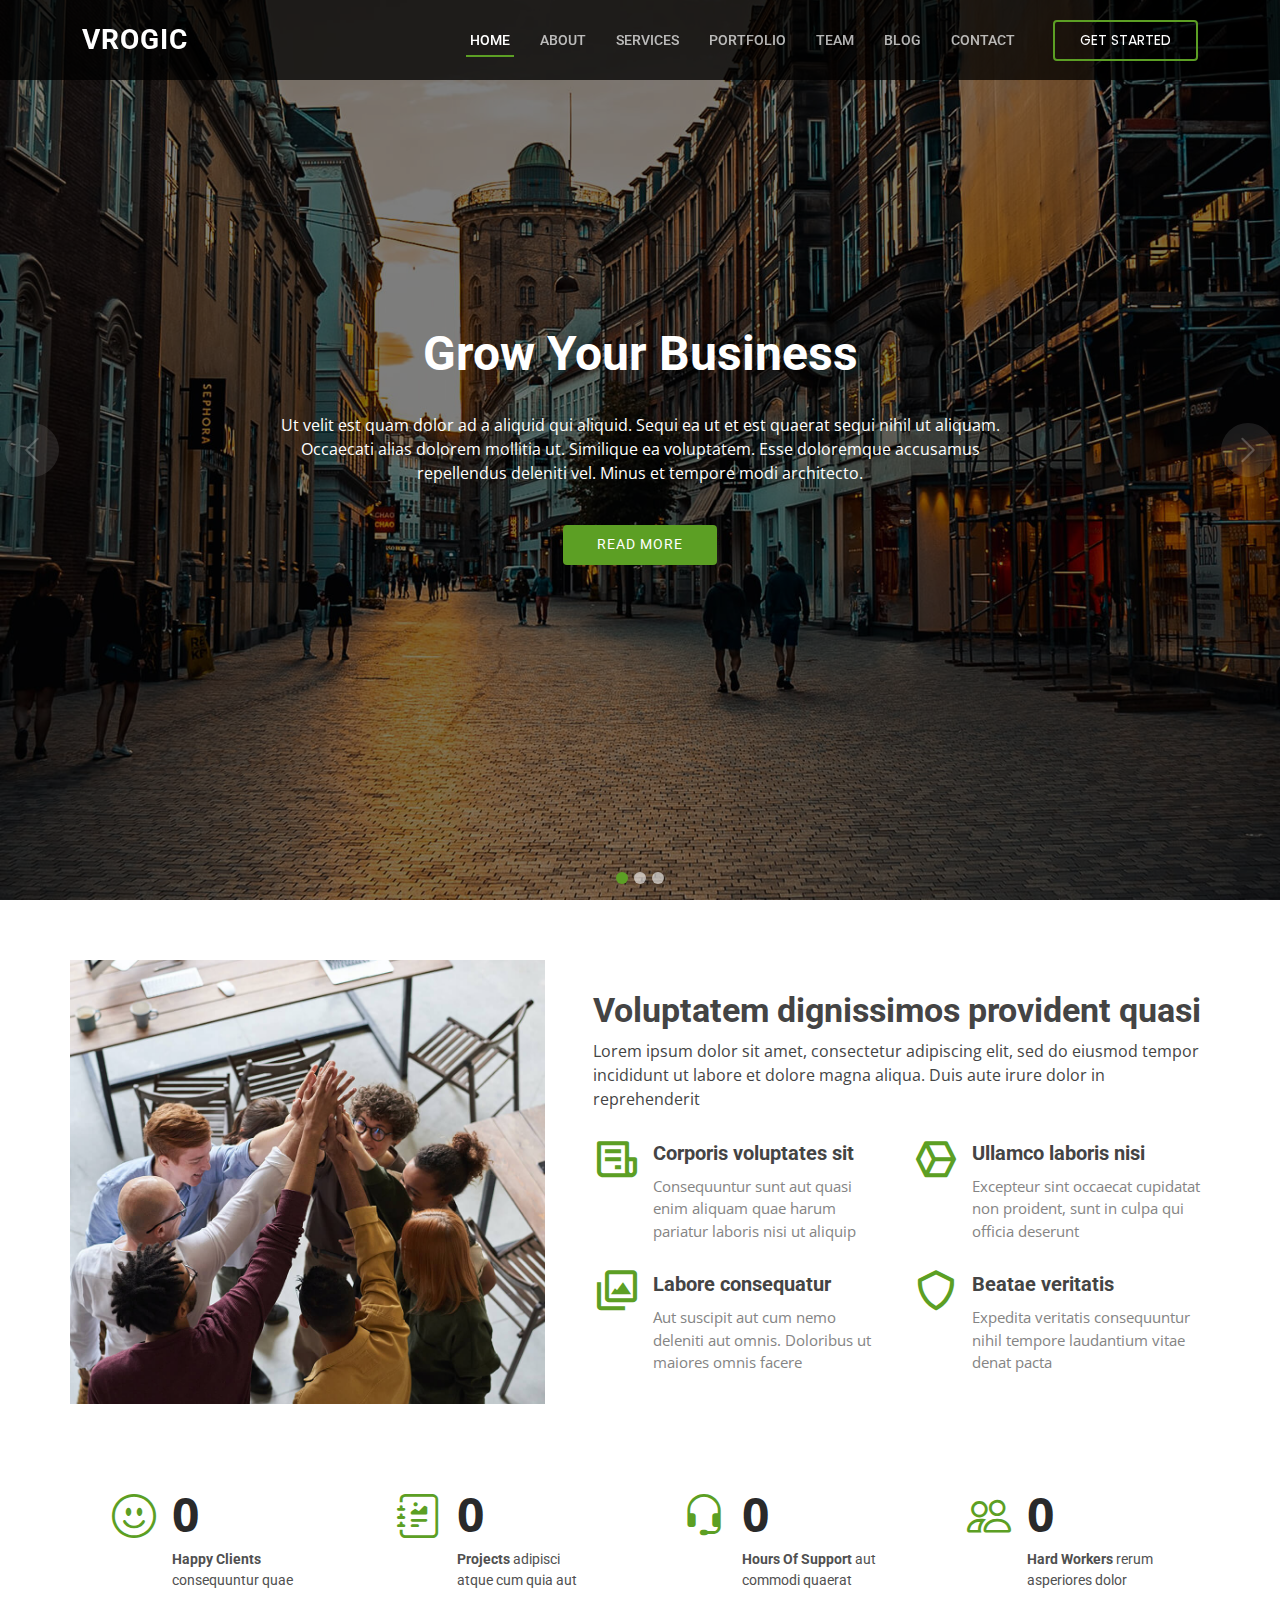
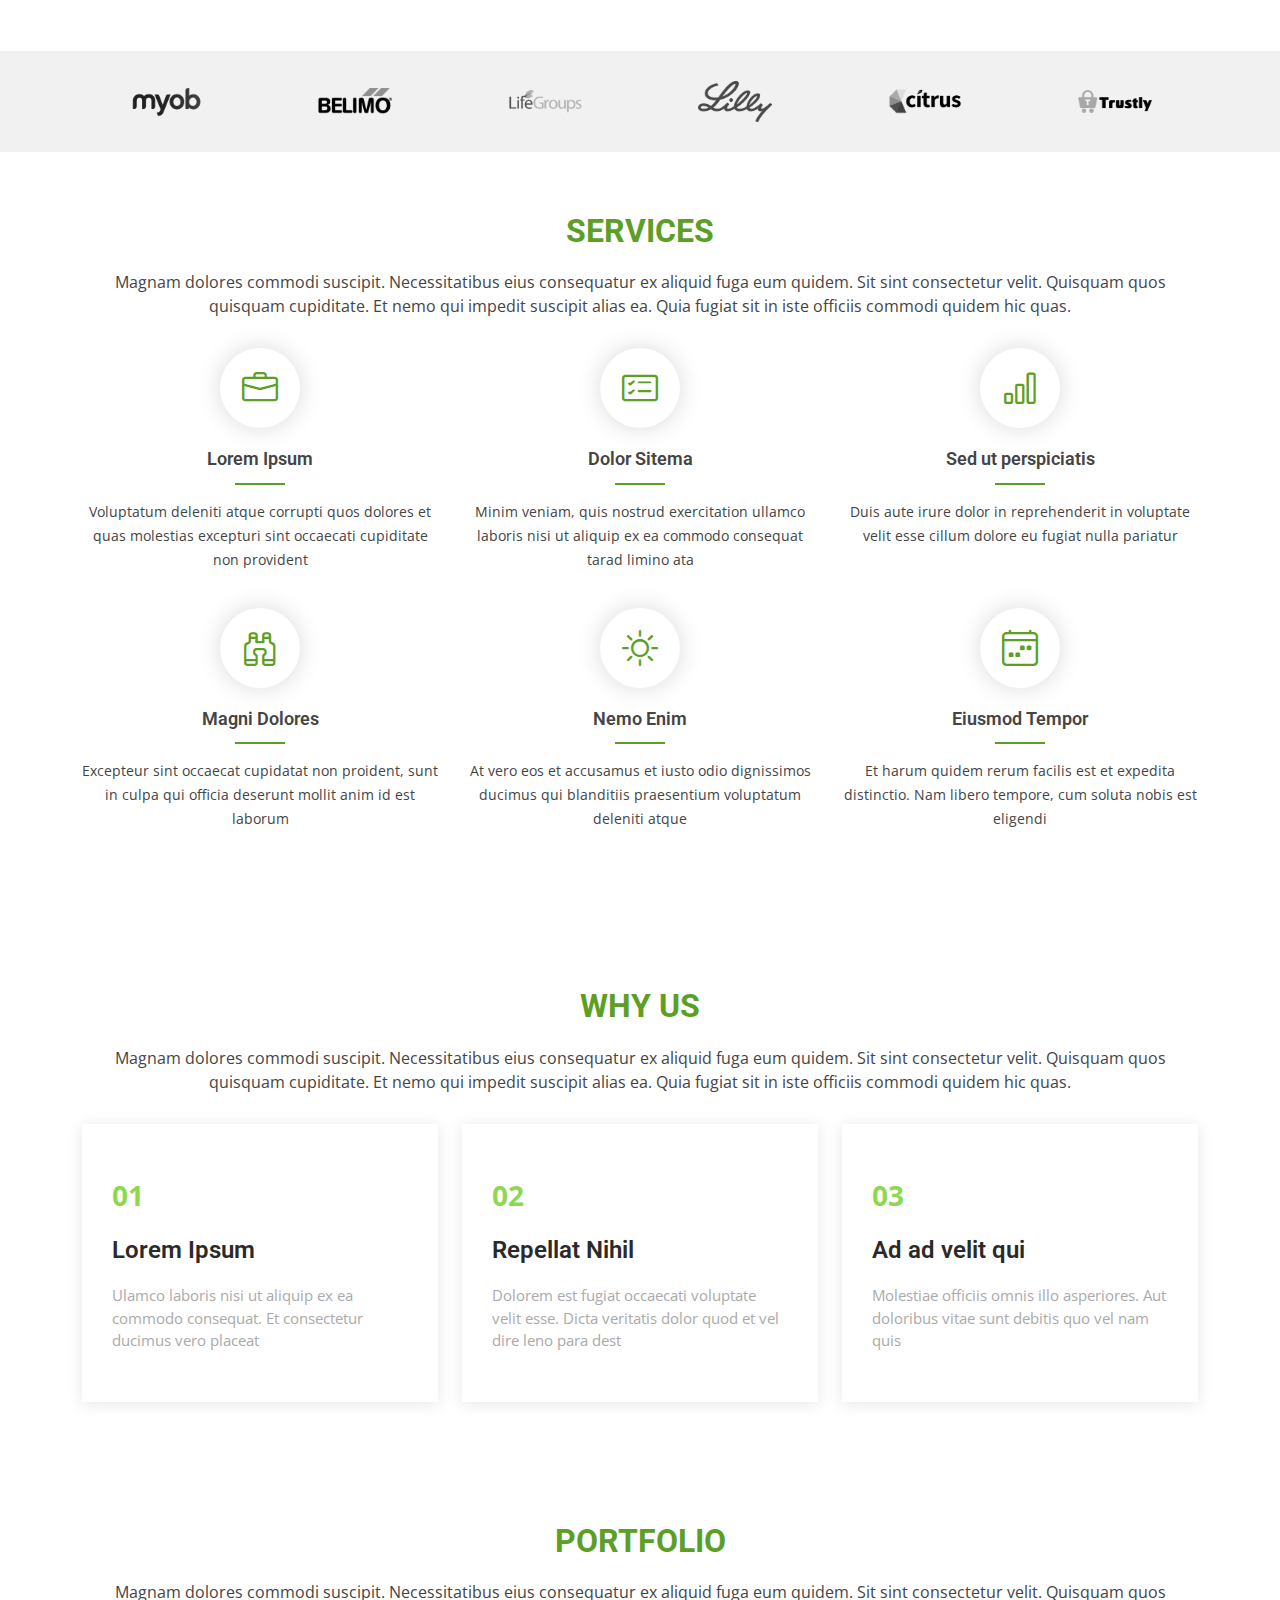
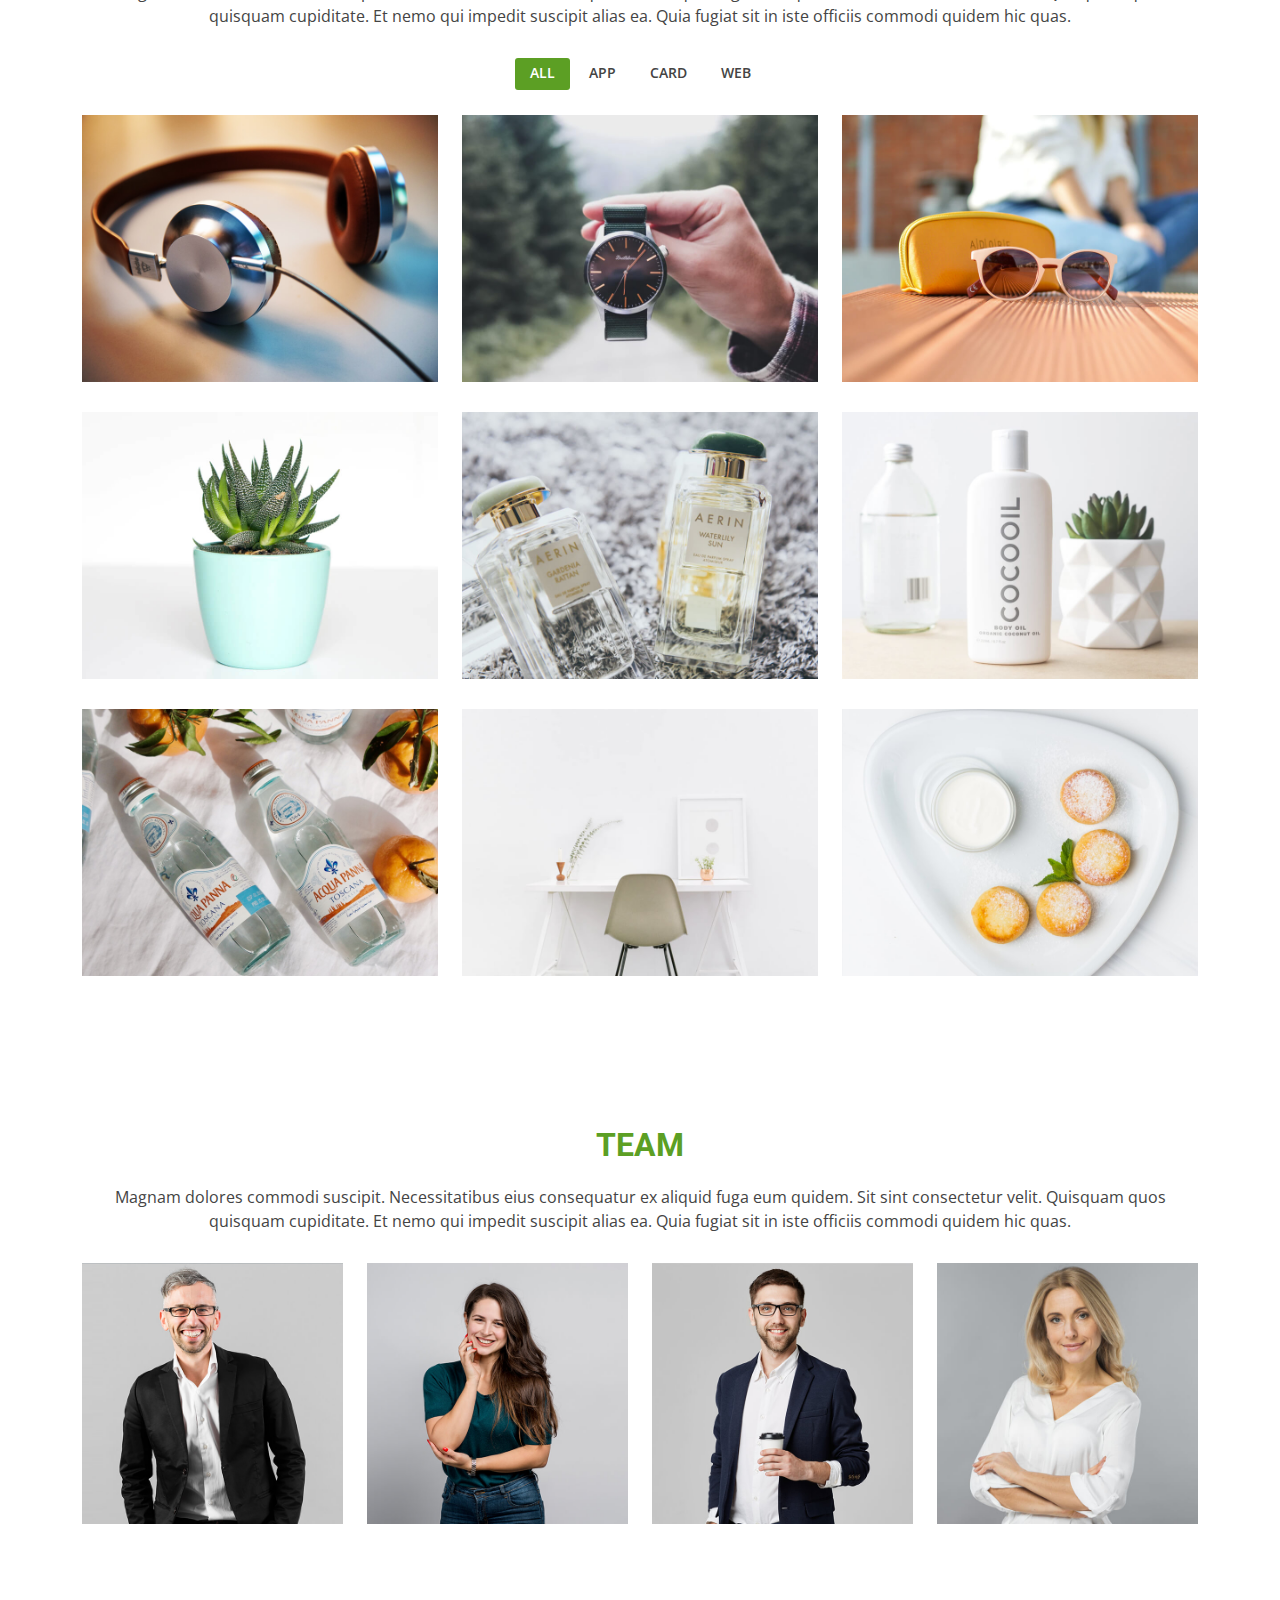
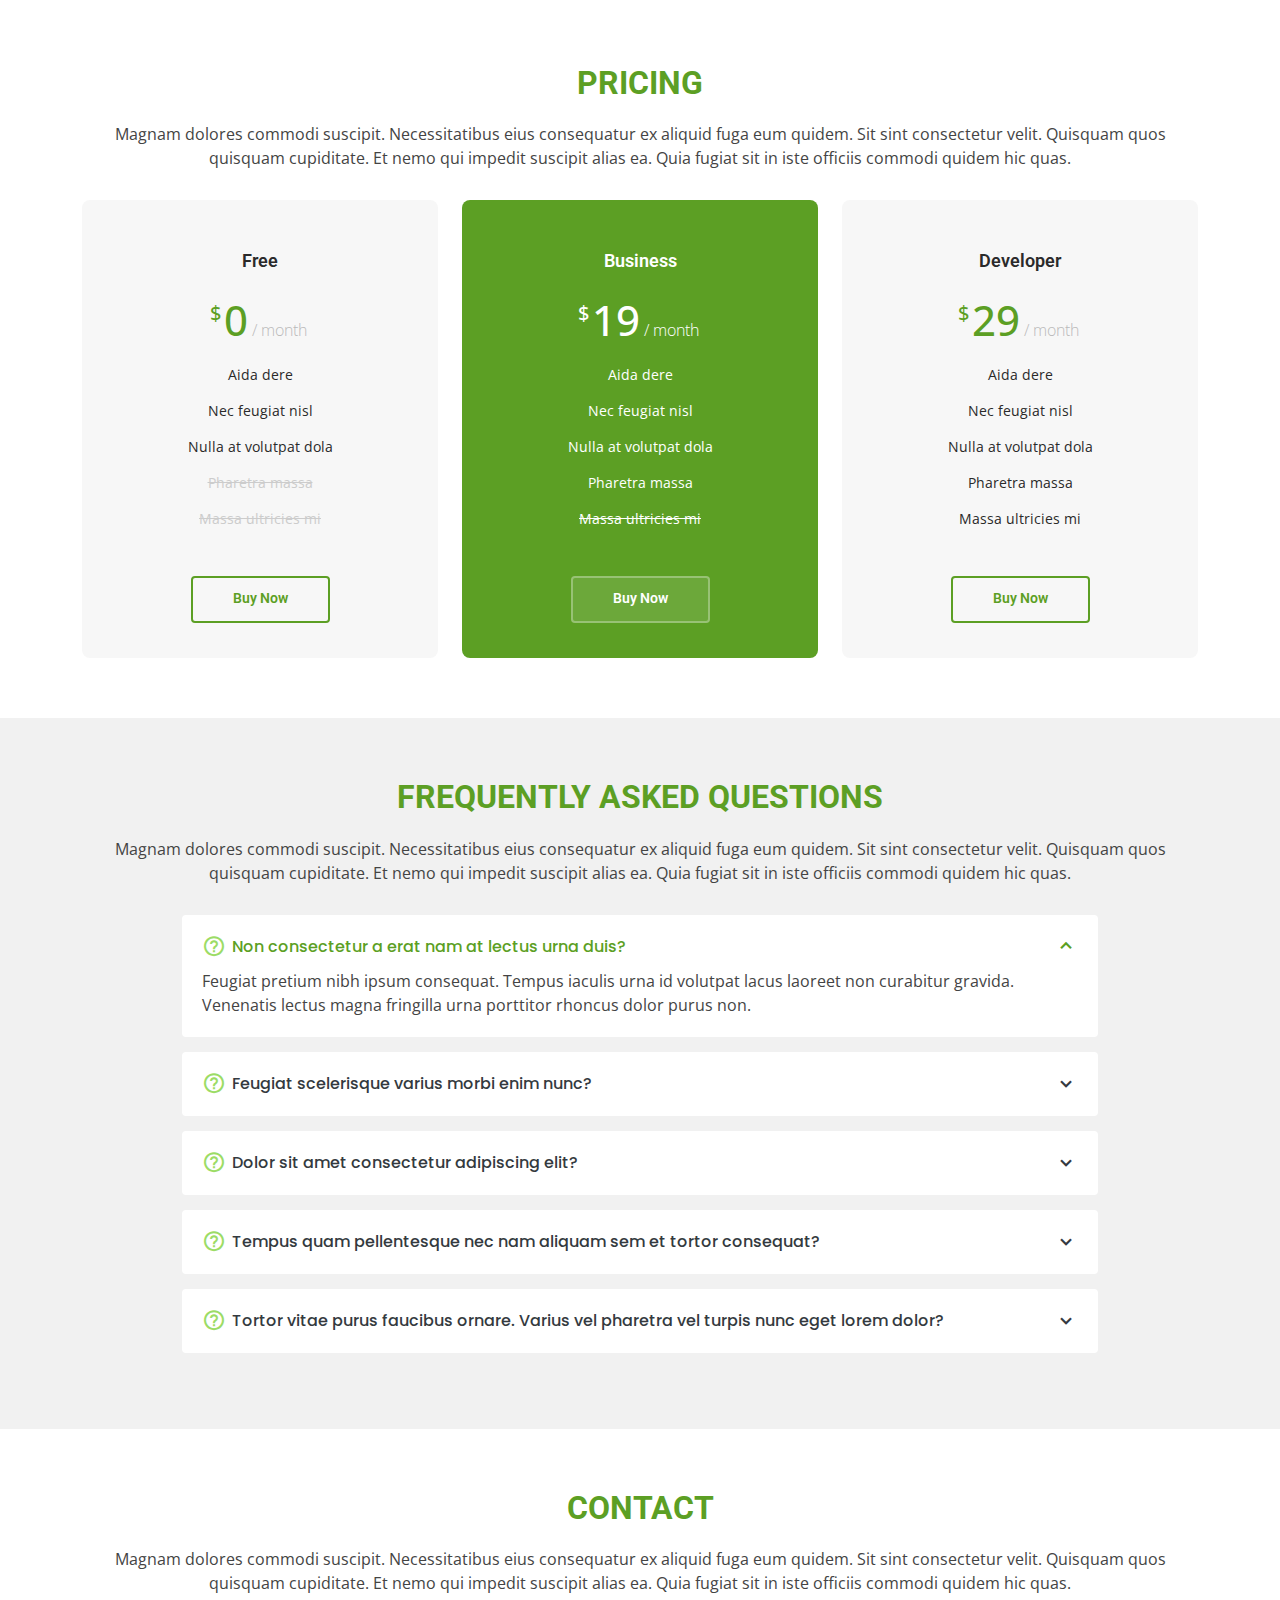
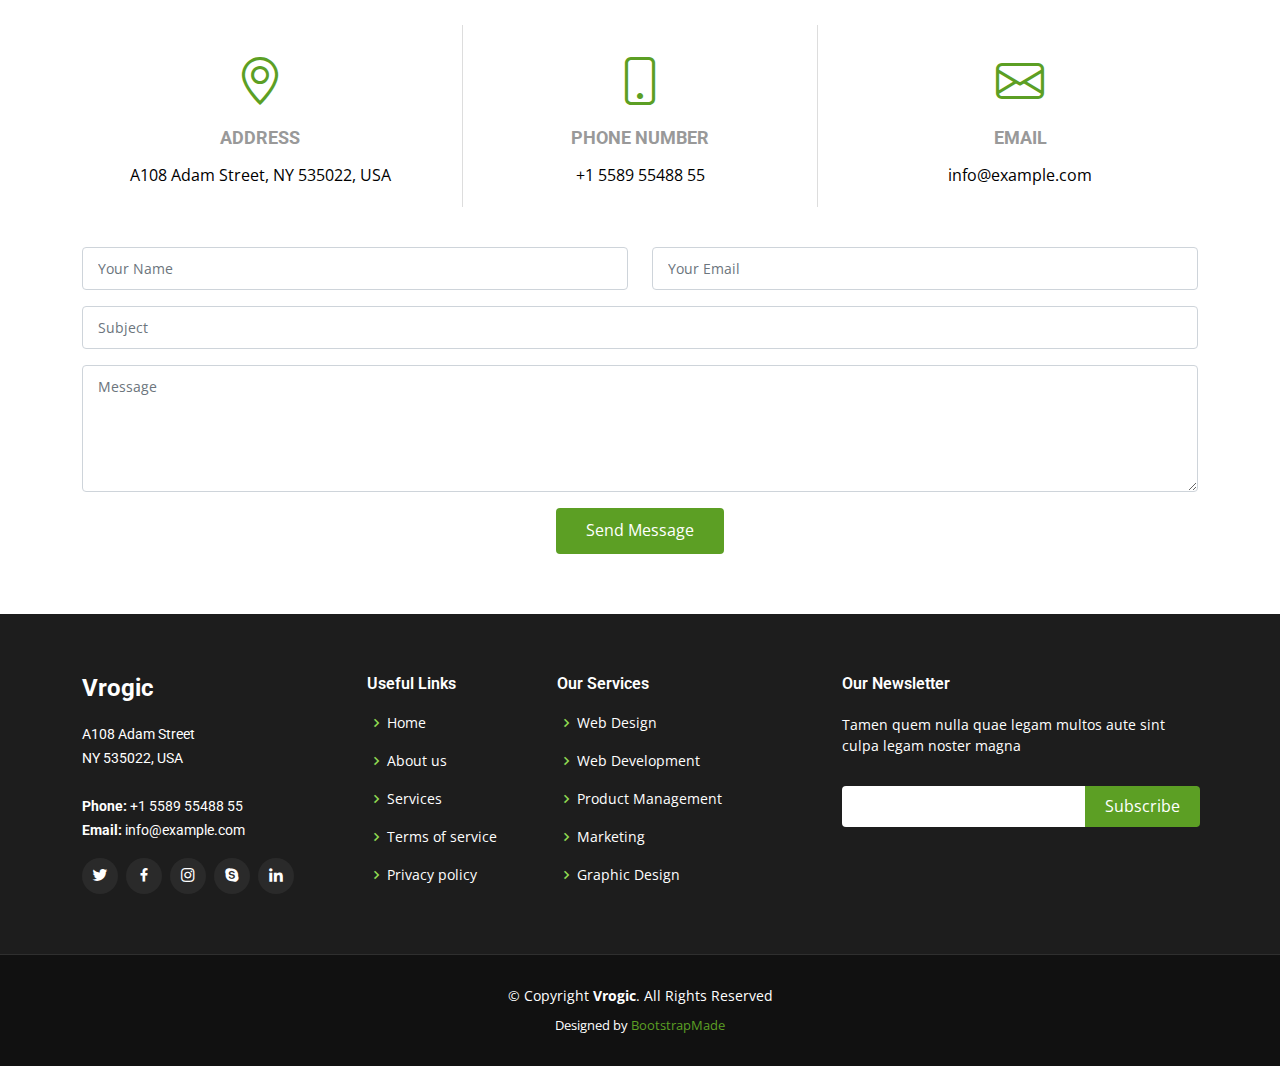
==== commit d2da8597: "new" ====
--- a/index.html
+++ b/index.html
@@ -3,12 +3,12 @@
 <head>
   <meta charset="utf-8">
   <meta content="width=device-width, initial-scale=1.0" name="viewport">
-  <title>Vrogic</title>
+  <title>VROGIC</title>
   <meta content="Vrogic" name="description">
   <meta content="Vrogic" name="keywords">
 
   <!-- Favicons -->
-  <link href="assets/img/favicon.png" rel="icon">
+  <link href="assets/img/favicon.ico" rel="icon">
   <link href="assets/img/apple-touch-icon.png" rel="apple-touch-icon">
 
   <!-- Google Fonts -->
@@ -53,23 +53,6 @@
           <li><a class="nav-link scrollto " href="#portfolio">Portfolio</a></li>
           <li><a class="nav-link scrollto" href="#team">Team</a></li>
           <li><a href="blog.html">Blog</a></li>
-          <li class="dropdown"><a href="#"><span>Drop Down</span> <i class="bi bi-chevron-down"></i></a>
-            <ul>
-              <li><a href="#">Drop Down 1</a></li>
-              <li class="dropdown"><a href="#"><span>Deep Drop Down</span> <i class="bi bi-chevron-right"></i></a>
-                <ul>
-                  <li><a href="#">Deep Drop Down 1</a></li>
-                  <li><a href="#">Deep Drop Down 2</a></li>
-                  <li><a href="#">Deep Drop Down 3</a></li>
-                  <li><a href="#">Deep Drop Down 4</a></li>
-                  <li><a href="#">Deep Drop Down 5</a></li>
-                </ul>
-              </li>
-              <li><a href="#">Drop Down 2</a></li>
-              <li><a href="#">Drop Down 3</a></li>
-              <li><a href="#">Drop Down 4</a></li>
-            </ul>
-          </li>
           <li><a class="nav-link scrollto" href="#contact">Contact</a></li>
           <li><a class="getstarted scrollto" href="#about">Get Started</a></li>
         </ul>
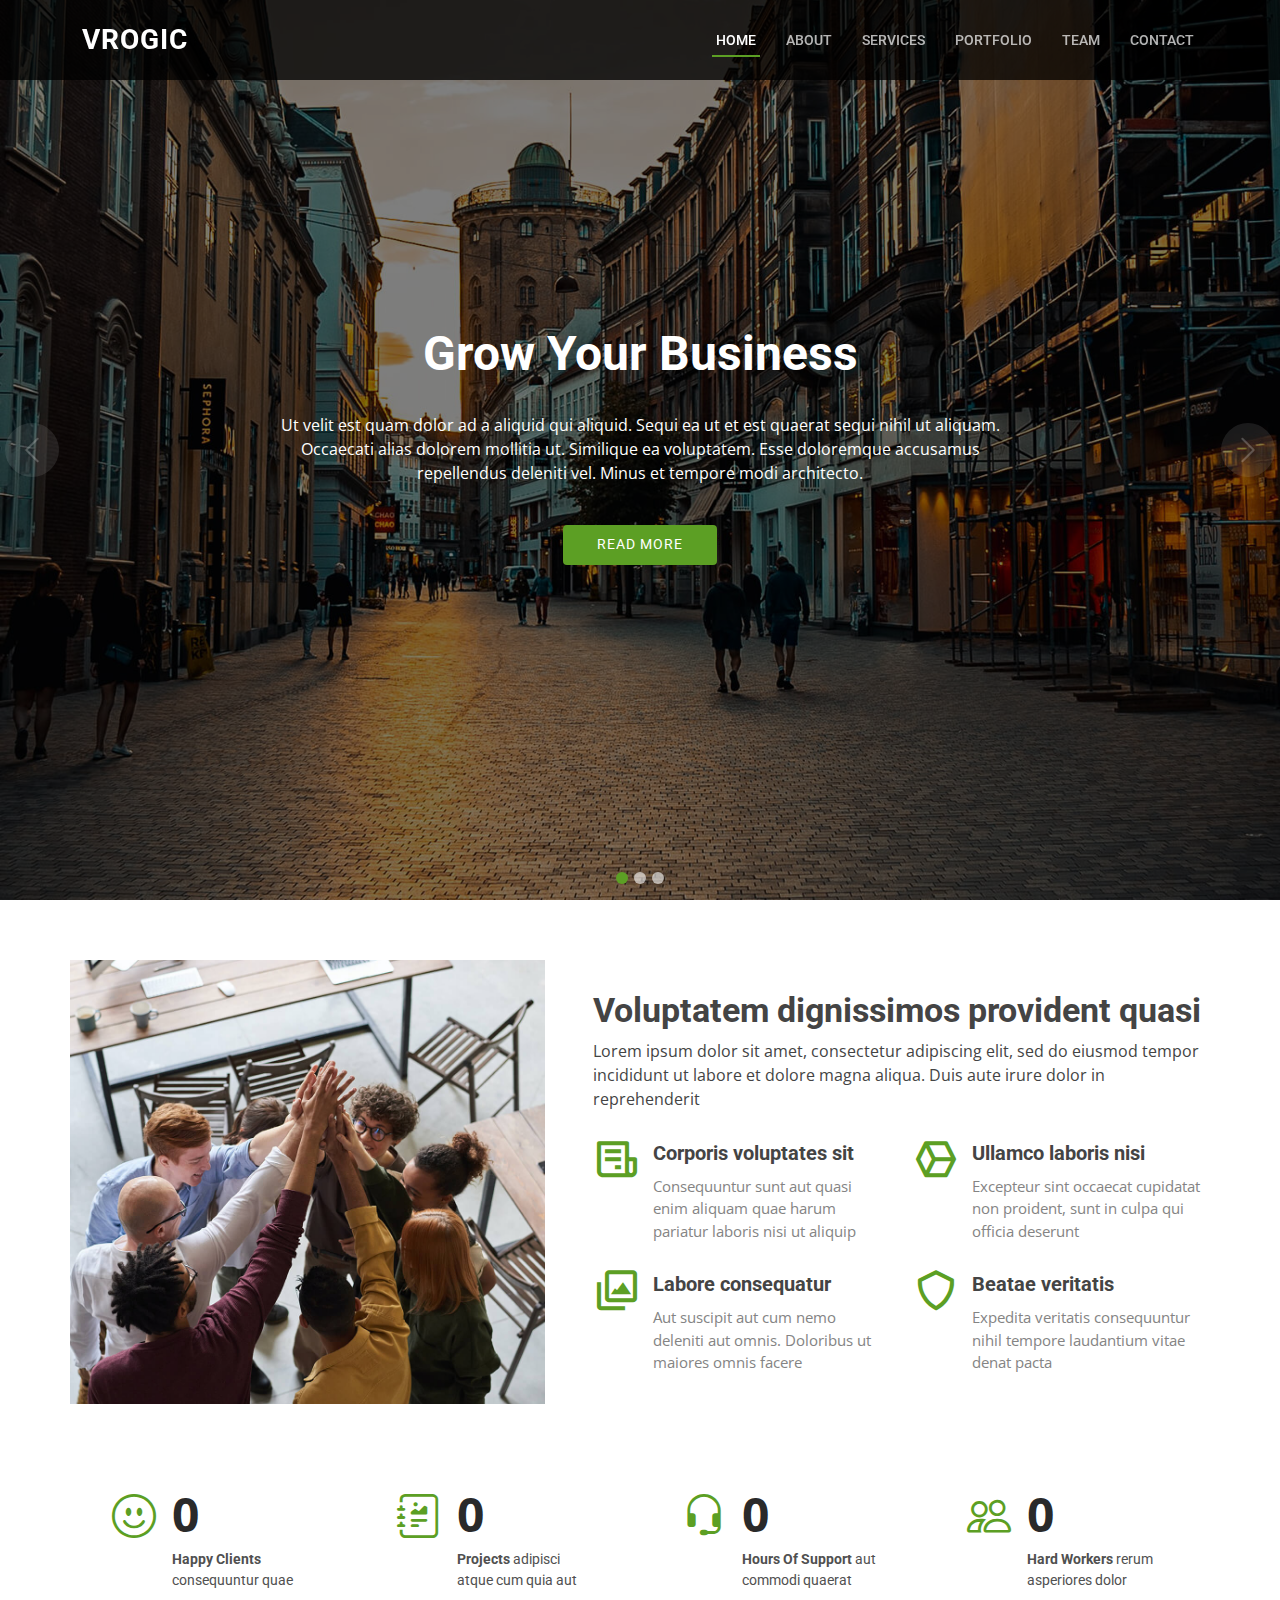
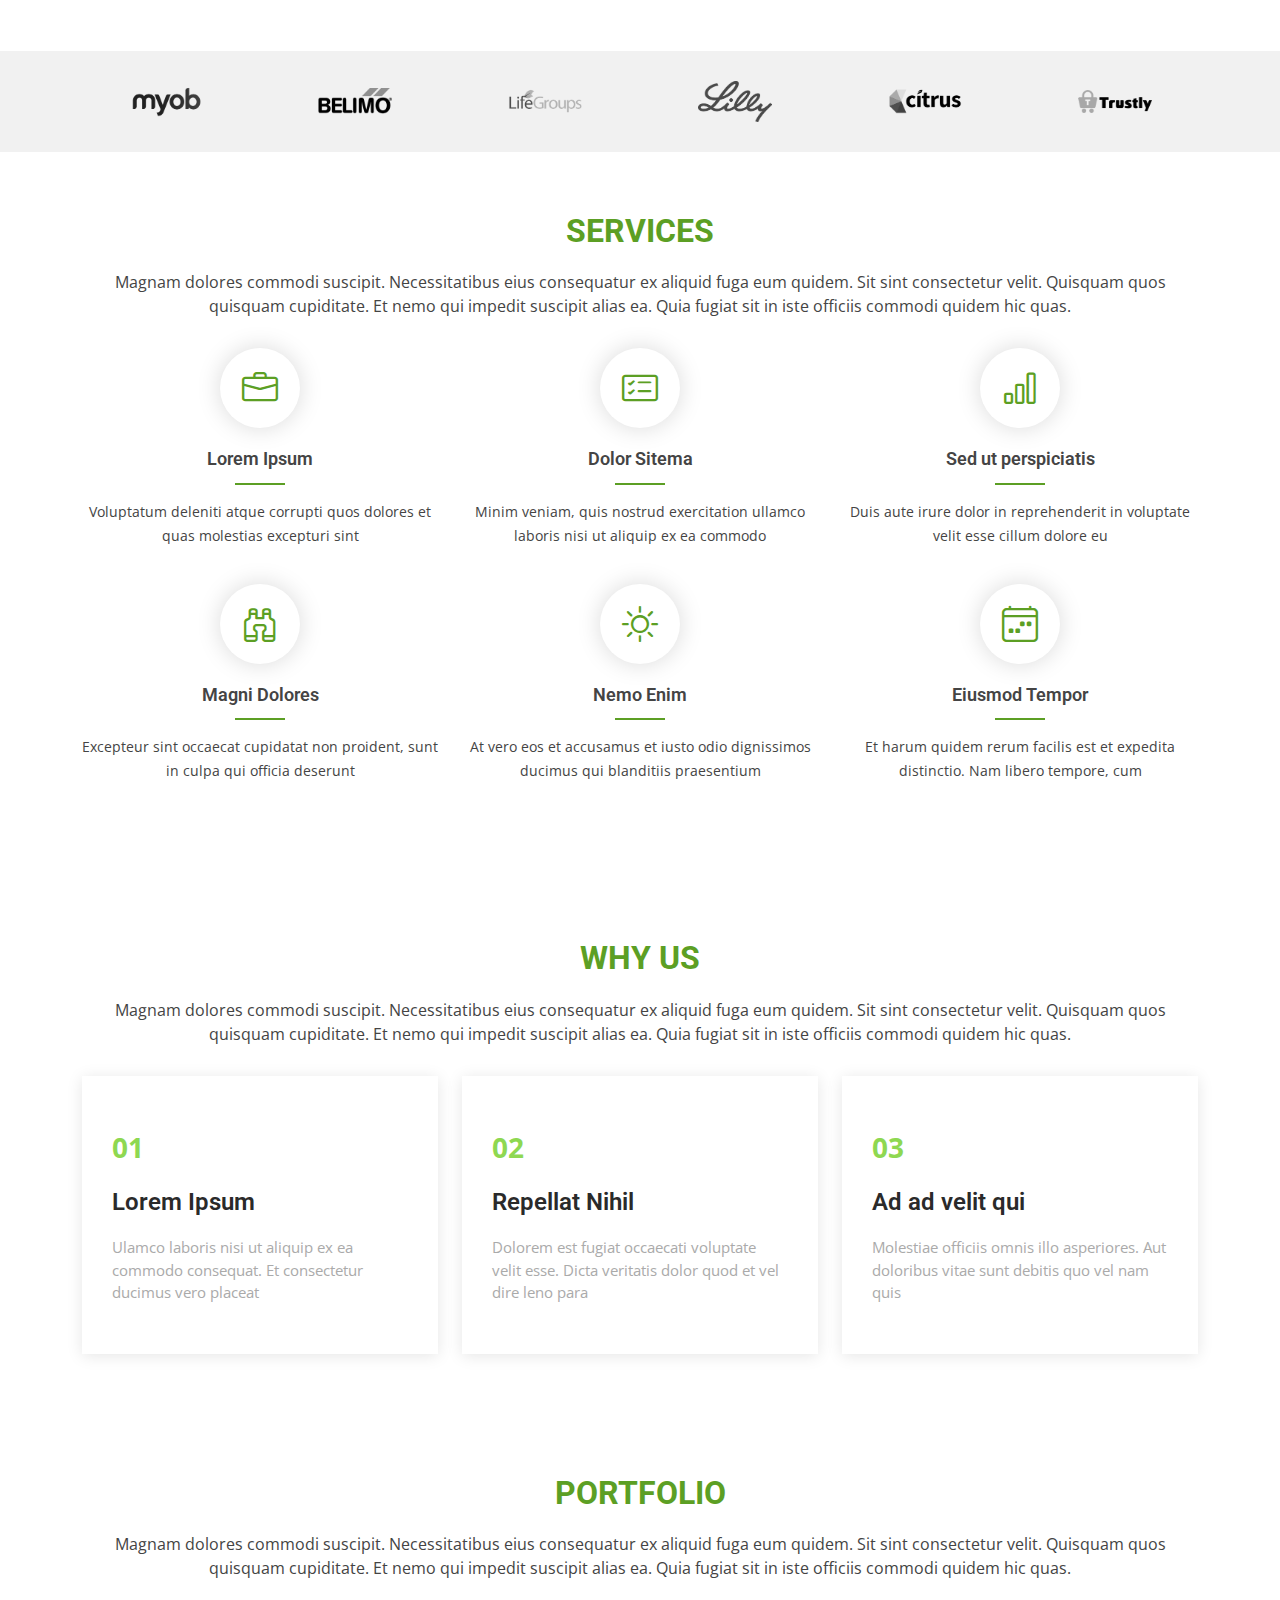
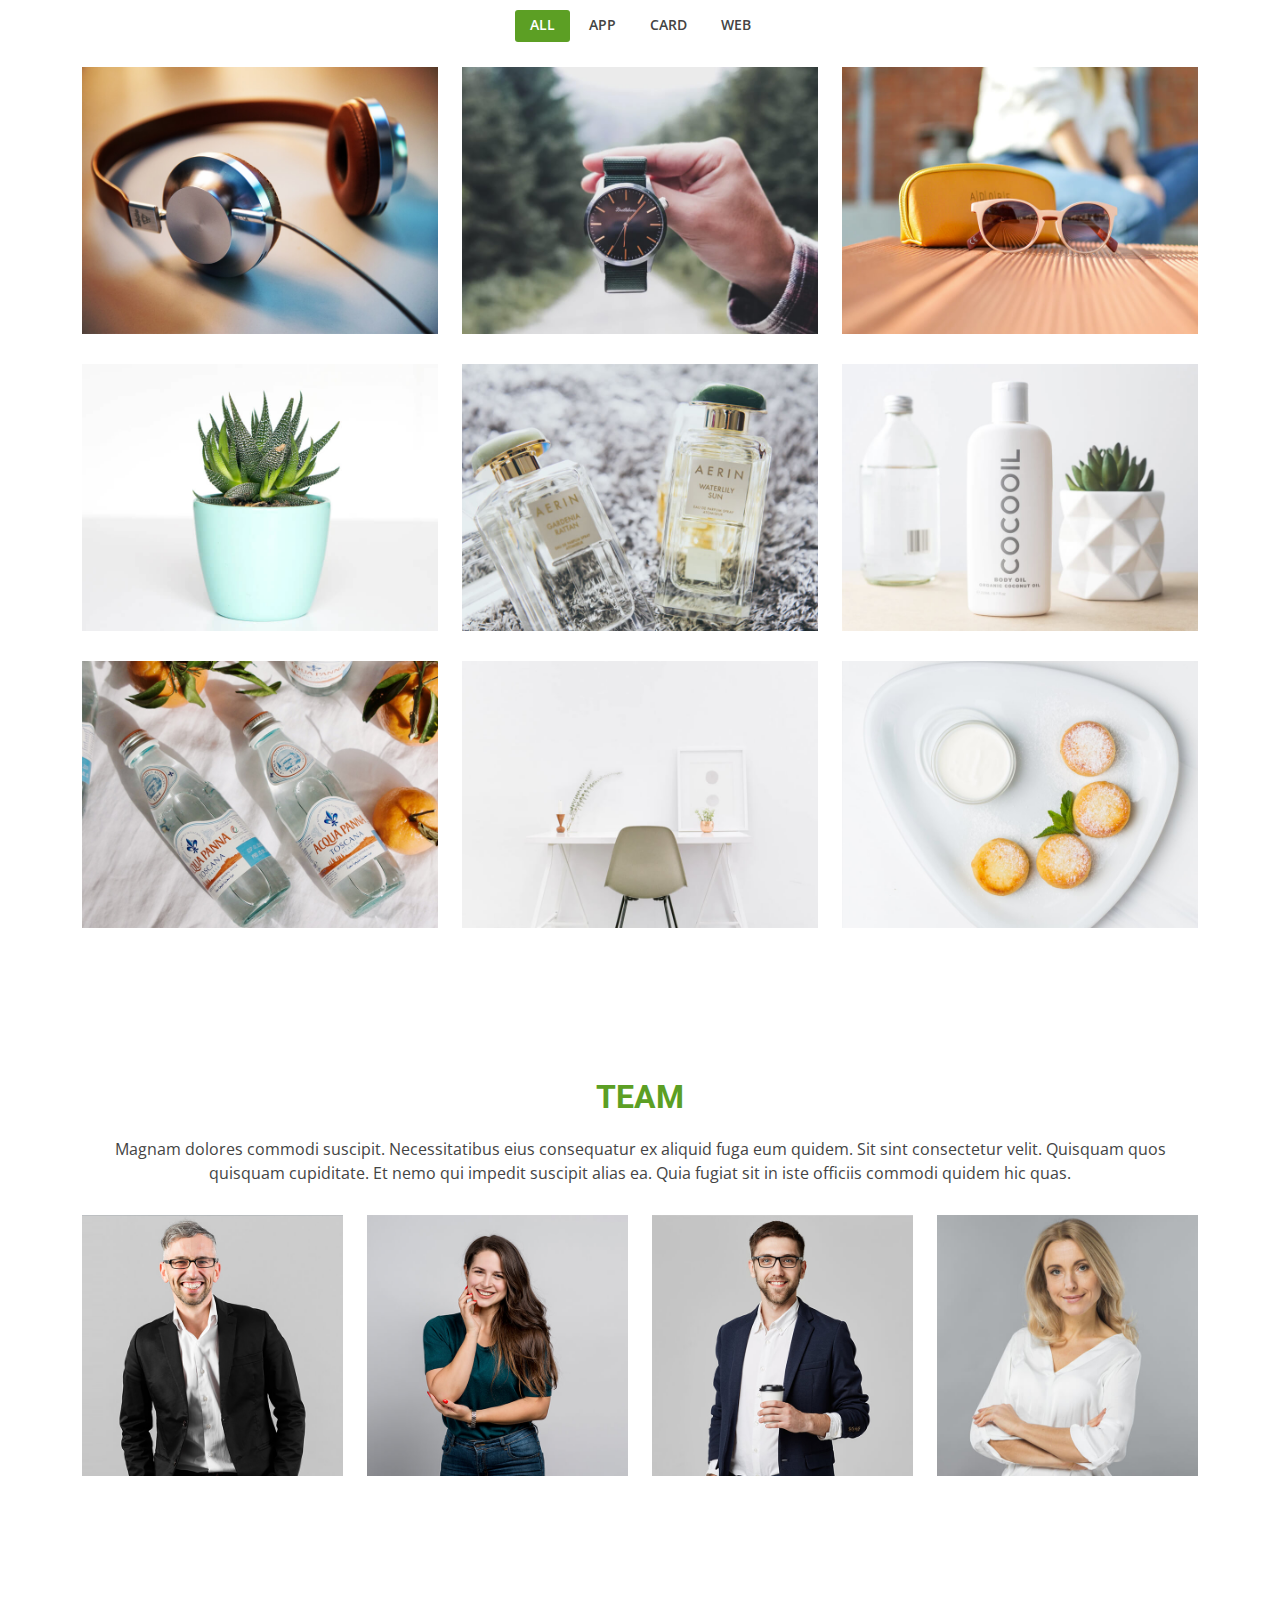
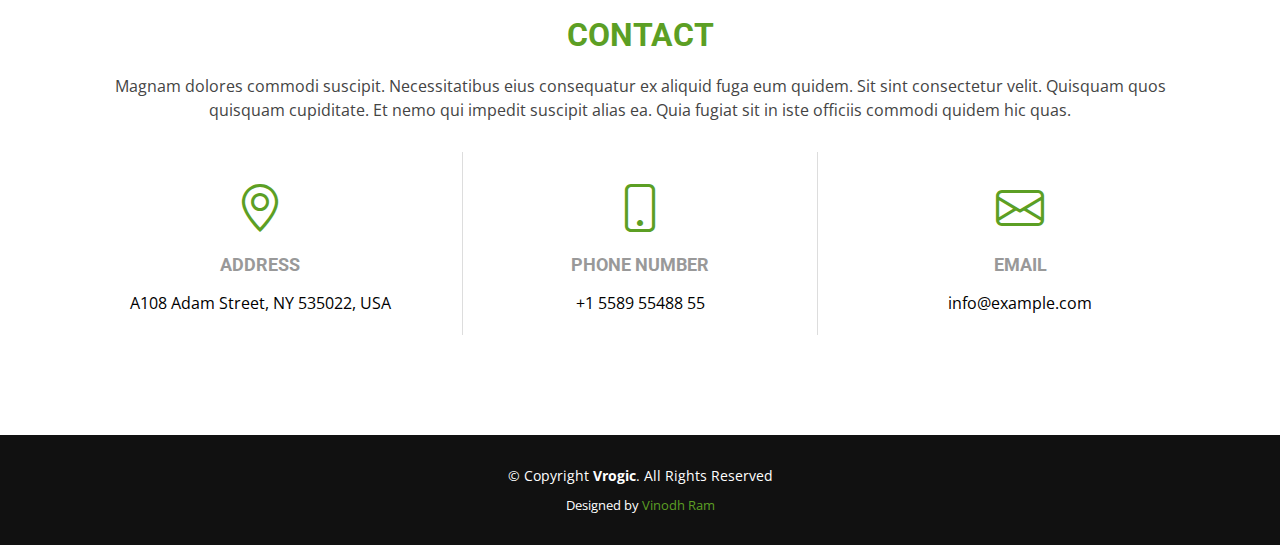
==== commit ecc13acf: "Delete" ====
--- a/index.html
+++ b/index.html
@@ -1,50 +1,30 @@
 <!DOCTYPE html>
 <html lang="en">
+
 <head>
   <meta charset="utf-8">
   <meta content="width=device-width, initial-scale=1.0" name="viewport">
   <title>VROGIC</title>
   <meta content="Vrogic" name="description">
   <meta content="Vrogic" name="keywords">
-
-  <!-- Favicons -->
   <link href="assets/img/favicon.ico" rel="icon">
   <link href="assets/img/apple-touch-icon.png" rel="apple-touch-icon">
-
-  <!-- Google Fonts -->
   <link
     href="https://fonts.googleapis.com/css?family=Open+Sans:300,300i,400,400i,600,600i,700,700i|Roboto:300,300i,400,400i,500,500i,600,600i,700,700i|Poppins:300,300i,400,400i,500,500i,600,600i,700,700i"
     rel="stylesheet">
-
-  <!-- Vendor CSS Files -->
   <link href="assets/vendor/animate.css/animate.min.css" rel="stylesheet">
   <link href="assets/vendor/bootstrap/css/bootstrap.min.css" rel="stylesheet">
   <link href="assets/vendor/bootstrap-icons/bootstrap-icons.css" rel="stylesheet">
   <link href="assets/vendor/boxicons/css/boxicons.min.css" rel="stylesheet">
   <link href="assets/vendor/glightbox/css/glightbox.min.css" rel="stylesheet">
   <link href="assets/vendor/swiper/swiper-bundle.min.css" rel="stylesheet">
-
-  <!-- Template Main CSS File -->
   <link href="assets/css/style.css" rel="stylesheet">
-
-  <!-- =======================================================
-  * Template Name: Vrogic - v4.8.1
-  * Template URL: https://bootstrapmade.com/vrogic-free-bootstrap-theme/
-  * Author: BootstrapMade.com
-  * License: https://bootstrapmade.com/license/
-  ======================================================== -->
 </head>
 
 <body>
-
-  <!-- ======= Header ======= -->
   <header id="header" class="fixed-top d-flex align-items-center">
     <div class="container d-flex align-items-center justify-content-between">
-
       <h1 class="logo"><a href="index.html">Vrogic</a></h1>
-      <!-- Uncomment below if you prefer to use an image logo -->
-      <!-- <a href="index.html" class="logo"><img src="assets/img/logo.png" alt="" class="img-fluid"></a>-->
-
       <nav id="navbar" class="navbar">
         <ul>
           <li><a class="nav-link scrollto active" href="#hero">Home</a></li>
@@ -52,90 +32,75 @@
           <li><a class="nav-link scrollto" href="#services">Services</a></li>
           <li><a class="nav-link scrollto " href="#portfolio">Portfolio</a></li>
           <li><a class="nav-link scrollto" href="#team">Team</a></li>
-          <li><a href="blog.html">Blog</a></li>
           <li><a class="nav-link scrollto" href="#contact">Contact</a></li>
-          <li><a class="getstarted scrollto" href="#about">Get Started</a></li>
         </ul>
         <i class="bi bi-list mobile-nav-toggle"></i>
-      </nav><!-- .navbar -->
-
+      </nav>
     </div>
-  </header><!-- End Header -->
-
-  <!-- ======= Hero Section ======= -->
+  </header>
   <section id="hero">
     <div class="hero-container">
       <div id="heroCarousel" data-bs-interval="5000" class="carousel slide carousel-fade" data-bs-ride="carousel">
-
         <ol class="carousel-indicators" id="hero-carousel-indicators"></ol>
-
         <div class="carousel-inner" role="listbox">
-
-          <!-- Slide 1 -->
           <div class="carousel-item active" style="background-image: url(assets/img/slide/slide-1.jpg);">
             <div class="carousel-container">
               <div class="carousel-content">
                 <h2 class="animate__animated animate__fadeInDown">Grow Your Business</h2>
-                <p class="animate__animated animate__fadeInUp">Ut velit est quam dolor ad a aliquid qui aliquid. Sequi
+                <p class="animate__animated animate__fadeInUp">
+                  Ut velit est quam dolor ad a aliquid qui aliquid. Sequi
                   ea ut et est quaerat sequi nihil ut aliquam. Occaecati alias dolorem mollitia ut. Similique ea
-                  voluptatem. Esse doloremque accusamus repellendus deleniti vel. Minus et tempore modi architecto.</p>
+                  voluptatem. Esse doloremque accusamus repellendus deleniti vel. Minus et tempore modi architecto.
+                </p>
                 <div>
                   <a href="#about" class="btn-get-started animate__animated animate__fadeInUp scrollto">Read More</a>
                 </div>
               </div>
             </div>
           </div>
-
-          <!-- Slide 2 -->
           <div class="carousel-item" style="background-image: url(assets/img/slide/slide-2.jpg);">
             <div class="carousel-container">
               <div class="carousel-content">
                 <h2 class="animate__animated animate__fadeInDown">Lorem Ipsum Dolor</h2>
-                <p class="animate__animated animate__fadeInUp">Ut velit est quam dolor ad a aliquid qui aliquid. Sequi
+                <p class="animate__animated animate__fadeInUp">
+                  Ut velit est quam dolor ad a aliquid qui aliquid. Sequi
                   ea ut et est quaerat sequi nihil ut aliquam. Occaecati alias dolorem mollitia ut. Similique ea
-                  voluptatem. Esse doloremque accusamus repellendus deleniti vel. Minus et tempore modi architecto.</p>
+                  voluptatem. Esse doloremque accusamus repellendus deleniti vel. Minus et tempore modi architecto.
+                </p>
                 <div>
                   <a href="#about" class="btn-get-started animate__animated animate__fadeInUp scrollto">Read More</a>
                 </div>
               </div>
             </div>
           </div>
-
-          <!-- Slide 3 -->
           <div class="carousel-item" style="background-image: url(assets/img/slide/slide-3.jpg);">
             <div class="carousel-container">
               <div class="carousel-content">
                 <h2 class="animate__animated animate__fadeInDown">Sequi ea ut et est quaerat</h2>
-                <p class="animate__animated animate__fadeInUp">Ut velit est quam dolor ad a aliquid qui aliquid. Sequi
+                <p class="animate__animated animate__fadeInUp">
+                  Ut velit est quam dolor ad a aliquid qui aliquid. Sequi
                   ea ut et est quaerat sequi nihil ut aliquam. Occaecati alias dolorem mollitia ut. Similique ea
-                  voluptatem. Esse doloremque accusamus repellendus deleniti vel. Minus et tempore modi architecto.</p>
+                  voluptatem. Esse doloremque accusamus repellendus deleniti vel. Minus et tempore modi architecto.
+                </p>
                 <div>
                   <a href="#about" class="btn-get-started animate__animated animate__fadeInUp scrollto">Read More</a>
                 </div>
               </div>
             </div>
           </div>
-
-        </div>
-
+        </div>
         <a class="carousel-control-prev" href="#heroCarousel" role="button" data-bs-slide="prev">
           <span class="carousel-control-prev-icon bi bi-chevron-left" aria-hidden="true"></span>
         </a>
-
         <a class="carousel-control-next" href="#heroCarousel" role="button" data-bs-slide="next">
           <span class="carousel-control-next-icon bi bi-chevron-right" aria-hidden="true"></span>
         </a>
-
       </div>
     </div>
-  </section><!-- End Hero -->
-
+  </section>
   <main id="main">
-
-    <!-- ======= About Section ======= -->
     <section id="about" class="about">
       <div class="container">
-
         <div class="row no-gutters">
           <div class="image col-xl-5 d-flex align-items-stretch justify-content-center justify-content-lg-start"></div>
           <div class="col-xl-7 ps-0 ps-lg-5 pe-lg-1 d-flex align-items-stretch">
@@ -167,161 +132,144 @@
                   <p>Expedita veritatis consequuntur nihil tempore laudantium vitae denat pacta</p>
                 </div>
               </div>
-            </div><!-- End .content-->
-          </div>
-        </div>
-
-      </div>
-    </section><!-- End About Section -->
-
-    <!-- ======= Counts Section ======= -->
+            </div>
+          </div>
+        </div>
+      </div>
+    </section>
     <section id="counts" class="counts">
       <div class="container">
-
         <div class="row no-gutters">
-
           <div class="col-lg-3 col-md-6 d-md-flex align-items-md-stretch">
             <div class="count-box">
               <i class="bi bi-emoji-smile"></i>
               <span data-purecounter-start="0" data-purecounter-end="232" data-purecounter-duration="1"
-                class="purecounter"></span>
+                class="purecounter">
+              </span>
               <p><strong>Happy Clients</strong> consequuntur quae</p>
             </div>
           </div>
-
           <div class="col-lg-3 col-md-6 d-md-flex align-items-md-stretch">
             <div class="count-box">
               <i class="bi bi-journal-richtext"></i>
               <span data-purecounter-start="0" data-purecounter-end="521" data-purecounter-duration="1"
-                class="purecounter"></span>
+                class="purecounter">
+              </span>
               <p><strong>Projects</strong> adipisci atque cum quia aut</p>
             </div>
           </div>
-
           <div class="col-lg-3 col-md-6 d-md-flex align-items-md-stretch">
             <div class="count-box">
               <i class="bi bi-headset"></i>
               <span data-purecounter-start="0" data-purecounter-end="1463" data-purecounter-duration="1"
-                class="purecounter"></span>
+                class="purecounter">
+              </span>
               <p><strong>Hours Of Support</strong> aut commodi quaerat</p>
             </div>
           </div>
-
           <div class="col-lg-3 col-md-6 d-md-flex align-items-md-stretch">
             <div class="count-box">
               <i class="bi bi-people"></i>
               <span data-purecounter-start="0" data-purecounter-end="15" data-purecounter-duration="1"
-                class="purecounter"></span>
+                class="purecounter">
+              </span>
               <p><strong>Hard Workers</strong> rerum asperiores dolor</p>
             </div>
           </div>
-
-        </div>
-
-      </div>
-    </section><!-- End Counts Section -->
-
-    <!-- ======= Clients Section ======= -->
+        </div>
+      </div>
+    </section>
     <section id="clients" class="clients section-bg">
       <div class="container">
-
         <div class="row">
-
           <div class="col-lg-2 col-md-4 col-6 d-flex align-items-center justify-content-center">
             <img src="assets/img/clients/client-1.png" class="img-fluid" alt="">
           </div>
-
           <div class="col-lg-2 col-md-4 col-6 d-flex align-items-center justify-content-center">
             <img src="assets/img/clients/client-2.png" class="img-fluid" alt="">
           </div>
-
           <div class="col-lg-2 col-md-4 col-6 d-flex align-items-center justify-content-center">
             <img src="assets/img/clients/client-3.png" class="img-fluid" alt="">
           </div>
-
           <div class="col-lg-2 col-md-4 col-6 d-flex align-items-center justify-content-center">
             <img src="assets/img/clients/client-4.png" class="img-fluid" alt="">
           </div>
-
           <div class="col-lg-2 col-md-4 col-6 d-flex align-items-center justify-content-center">
             <img src="assets/img/clients/client-5.png" class="img-fluid" alt="">
           </div>
-
           <div class="col-lg-2 col-md-4 col-6 d-flex align-items-center justify-content-center">
             <img src="assets/img/clients/client-6.png" class="img-fluid" alt="">
           </div>
-
-        </div>
-
-      </div>
-    </section><!-- End Clients Section -->
-
-    <!-- ======= Services Section ======= -->
+        </div>
+      </div>
+    </section>
     <section id="services" class="services">
       <div class="container">
-
         <div class="section-title">
           <h2>Services</h2>
-          <p>Magnam dolores commodi suscipit. Necessitatibus eius consequatur ex aliquid fuga eum quidem. Sit sint
+          <p>
+            Magnam dolores commodi suscipit. Necessitatibus eius consequatur ex aliquid fuga eum quidem. Sit sint
             consectetur velit. Quisquam quos quisquam cupiditate. Et nemo qui impedit suscipit alias ea. Quia fugiat sit
-            in iste officiis commodi quidem hic quas.</p>
-        </div>
-
+            in iste officiis commodi quidem hic quas.
+          </p>
+        </div>
         <div class="row">
           <div class="col-lg-4 col-md-6 icon-box">
             <div class="icon"><i class="bi bi-briefcase"></i></div>
             <h4 class="title"><a href="">Lorem Ipsum</a></h4>
-            <p class="description">Voluptatum deleniti atque corrupti quos dolores et quas molestias excepturi sint
-              occaecati cupiditate non provident</p>
+            <p class="description">
+              Voluptatum deleniti atque corrupti quos dolores et quas molestias excepturi sint
+            </p>
           </div>
           <div class="col-lg-4 col-md-6 icon-box">
             <div class="icon"><i class="bi bi-card-checklist"></i></div>
             <h4 class="title"><a href="">Dolor Sitema</a></h4>
-            <p class="description">Minim veniam, quis nostrud exercitation ullamco laboris nisi ut aliquip ex ea commodo
-              consequat tarad limino ata</p>
+            <p class="description">
+              Minim veniam, quis nostrud exercitation ullamco laboris nisi ut aliquip ex ea commodo
+            </p>
           </div>
           <div class="col-lg-4 col-md-6 icon-box">
             <div class="icon"><i class="bi bi-bar-chart"></i></div>
             <h4 class="title"><a href="">Sed ut perspiciatis</a></h4>
-            <p class="description">Duis aute irure dolor in reprehenderit in voluptate velit esse cillum dolore eu
-              fugiat nulla pariatur</p>
+            <p class="description">
+              Duis aute irure dolor in reprehenderit in voluptate velit esse cillum dolore eu
+            </p>
           </div>
           <div class="col-lg-4 col-md-6 icon-box">
             <div class="icon"><i class="bi bi-binoculars"></i></div>
             <h4 class="title"><a href="">Magni Dolores</a></h4>
-            <p class="description">Excepteur sint occaecat cupidatat non proident, sunt in culpa qui officia deserunt
-              mollit anim id est laborum</p>
+            <p class="description">
+              Excepteur sint occaecat cupidatat non proident, sunt in culpa qui officia deserunt
+            </p>
           </div>
           <div class="col-lg-4 col-md-6 icon-box">
             <div class="icon"><i class="bi bi-brightness-high"></i></div>
             <h4 class="title"><a href="">Nemo Enim</a></h4>
-            <p class="description">At vero eos et accusamus et iusto odio dignissimos ducimus qui blanditiis praesentium
-              voluptatum deleniti atque</p>
+            <p class="description">
+              At vero eos et accusamus et iusto odio dignissimos ducimus qui blanditiis praesentium
+            </p>
           </div>
           <div class="col-lg-4 col-md-6 icon-box">
             <div class="icon"><i class="bi bi-calendar4-week"></i></div>
             <h4 class="title"><a href="">Eiusmod Tempor</a></h4>
-            <p class="description">Et harum quidem rerum facilis est et expedita distinctio. Nam libero tempore, cum
-              soluta nobis est eligendi</p>
-          </div>
-        </div>
-
-      </div>
-    </section><!-- End Services Section -->
-
-    <!-- ======= Why Us Section ======= -->
+            <p class="description">
+              Et harum quidem rerum facilis est et expedita distinctio. Nam libero tempore, cum
+            </p>
+          </div>
+        </div>
+      </div>
+    </section>
     <section id="why-us" class="why-us">
       <div class="container">
-
         <div class="section-title">
           <h2>Why Us</h2>
-          <p>Magnam dolores commodi suscipit. Necessitatibus eius consequatur ex aliquid fuga eum quidem. Sit sint
+          <p>
+            Magnam dolores commodi suscipit. Necessitatibus eius consequatur ex aliquid fuga eum quidem. Sit sint
             consectetur velit. Quisquam quos quisquam cupiditate. Et nemo qui impedit suscipit alias ea. Quia fugiat sit
-            in iste officiis commodi quidem hic quas.</p>
-        </div>
-
+            in iste officiis commodi quidem hic quas.
+          </p>
+        </div>
         <div class="row">
-
           <div class="col-lg-4">
             <div class="box">
               <span>01</span>
@@ -329,16 +277,15 @@
               <p>Ulamco laboris nisi ut aliquip ex ea commodo consequat. Et consectetur ducimus vero placeat</p>
             </div>
           </div>
-
           <div class="col-lg-4 mt-4 mt-lg-0">
             <div class="box">
               <span>02</span>
               <h4>Repellat Nihil</h4>
-              <p>Dolorem est fugiat occaecati voluptate velit esse. Dicta veritatis dolor quod et vel dire leno para
-                dest</p>
-            </div>
-          </div>
-
+              <p>
+                Dolorem est fugiat occaecati voluptate velit esse. Dicta veritatis dolor quod et vel dire leno para
+              </p>
+            </div>
+          </div>
           <div class="col-lg-4 mt-4 mt-lg-0">
             <div class="box">
               <span>03</span>
@@ -346,23 +293,19 @@
               <p>Molestiae officiis omnis illo asperiores. Aut doloribus vitae sunt debitis quo vel nam quis</p>
             </div>
           </div>
-
-        </div>
-
-      </div>
-    </section><!-- End Why Us Section -->
-
-    <!-- ======= Portfolio Section ======= -->
+        </div>
+      </div>
+    </section>
     <section id="portfolio" class="portfolio">
       <div class="container">
-
         <div class="section-title">
           <h2>Portfolio</h2>
-          <p>Magnam dolores commodi suscipit. Necessitatibus eius consequatur ex aliquid fuga eum quidem. Sit sint
+          <p>
+            Magnam dolores commodi suscipit. Necessitatibus eius consequatur ex aliquid fuga eum quidem. Sit sint
             consectetur velit. Quisquam quos quisquam cupiditate. Et nemo qui impedit suscipit alias ea. Quia fugiat sit
-            in iste officiis commodi quidem hic quas.</p>
-        </div>
-
+            in iste officiis commodi quidem hic quas.
+          </p>
+        </div>
         <div class="row">
           <div class="col-lg-12 d-flex justify-content-center">
             <ul id="portfolio-flters">
@@ -373,9 +316,7 @@
             </ul>
           </div>
         </div>
-
         <div class="row portfolio-container">
-
           <div class="col-lg-4 col-md-6 portfolio-item filter-app">
             <div class="portfolio-wrap">
               <img src="assets/img/portfolio/portfolio-1.jpg" class="img-fluid" alt="">
@@ -384,13 +325,14 @@
                 <p>App</p>
                 <div class="portfolio-links">
                   <a href="assets/img/portfolio/portfolio-1.jpg" data-gallery="portfolioGallery"
-                    class="portfolio-lightbox" title="App 1"><i class="bx bx-plus"></i></a>
-                  <a href="portfolio-details.html" title="More Details"><i class="bx bx-link"></i></a>
-                </div>
-              </div>
-            </div>
-          </div>
-
+                    class="portfolio-lightbox" title="App 1">
+                    <i class="bx bx-plus"></i>
+                  </a>
+                  <a href="portfolio-details.html" title="More Details"><i class="bx bx-link"></i></a>
+                </div>
+              </div>
+            </div>
+          </div>
           <div class="col-lg-4 col-md-6 portfolio-item filter-web">
             <div class="portfolio-wrap">
               <img src="assets/img/portfolio/portfolio-2.jpg" class="img-fluid" alt="">
@@ -399,13 +341,14 @@
                 <p>Web</p>
                 <div class="portfolio-links">
                   <a href="assets/img/portfolio/portfolio-2.jpg" data-gallery="portfolioGallery"
-                    class="portfolio-lightbox" title="Web 3"><i class="bx bx-plus"></i></a>
-                  <a href="portfolio-details.html" title="More Details"><i class="bx bx-link"></i></a>
-                </div>
-              </div>
-            </div>
-          </div>
-
+                    class="portfolio-lightbox" title="Web 3">
+                    <i class="bx bx-plus"></i>
+                  </a>
+                  <a href="portfolio-details.html" title="More Details"><i class="bx bx-link"></i></a>
+                </div>
+              </div>
+            </div>
+          </div>
           <div class="col-lg-4 col-md-6 portfolio-item filter-app">
             <div class="portfolio-wrap">
               <img src="assets/img/portfolio/portfolio-3.jpg" class="img-fluid" alt="">
@@ -414,13 +357,14 @@
                 <p>App</p>
                 <div class="portfolio-links">
                   <a href="assets/img/portfolio/portfolio-3.jpg" data-gallery="portfolioGallery"
-                    class="portfolio-lightbox" title="App 2"><i class="bx bx-plus"></i></a>
-                  <a href="portfolio-details.html" title="More Details"><i class="bx bx-link"></i></a>
-                </div>
-              </div>
-            </div>
-          </div>
-
+                    class="portfolio-lightbox" title="App 2">
+                    <i class="bx bx-plus"></i>
+                  </a>
+                  <a href="portfolio-details.html" title="More Details"><i class="bx bx-link"></i></a>
+                </div>
+              </div>
+            </div>
+          </div>
           <div class="col-lg-4 col-md-6 portfolio-item filter-card">
             <div class="portfolio-wrap">
               <img src="assets/img/portfolio/portfolio-4.jpg" class="img-fluid" alt="">
@@ -429,13 +373,14 @@
                 <p>Card</p>
                 <div class="portfolio-links">
                   <a href="assets/img/portfolio/portfolio-4.jpg" data-gallery="portfolioGallery"
-                    class="portfolio-lightbox" title="Card 2"><i class="bx bx-plus"></i></a>
-                  <a href="portfolio-details.html" title="More Details"><i class="bx bx-link"></i></a>
-                </div>
-              </div>
-            </div>
-          </div>
-
+                    class="portfolio-lightbox" title="Card 2">
+                    <i class="bx bx-plus"></i>
+                  </a>
+                  <a href="portfolio-details.html" title="More Details"><i class="bx bx-link"></i></a>
+                </div>
+              </div>
+            </div>
+          </div>
           <div class="col-lg-4 col-md-6 portfolio-item filter-web">
             <div class="portfolio-wrap">
               <img src="assets/img/portfolio/portfolio-5.jpg" class="img-fluid" alt="">
@@ -444,13 +389,14 @@
                 <p>Web</p>
                 <div class="portfolio-links">
                   <a href="assets/img/portfolio/portfolio-5.jpg" data-gallery="portfolioGallery"
-                    class="portfolio-lightbox" title="Web 2"><i class="bx bx-plus"></i></a>
-                  <a href="portfolio-details.html" title="More Details"><i class="bx bx-link"></i></a>
-                </div>
-              </div>
-            </div>
-          </div>
-
+                    class="portfolio-lightbox" title="Web 2">
+                    <i class="bx bx-plus"></i>
+                  </a>
+                  <a href="portfolio-details.html" title="More Details"><i class="bx bx-link"></i></a>
+                </div>
+              </div>
+            </div>
+          </div>
           <div class="col-lg-4 col-md-6 portfolio-item filter-app">
             <div class="portfolio-wrap">
               <img src="assets/img/portfolio/portfolio-6.jpg" class="img-fluid" alt="">
@@ -459,13 +405,14 @@
                 <p>App</p>
                 <div class="portfolio-links">
                   <a href="assets/img/portfolio/portfolio-6.jpg" data-gallery="portfolioGallery"
-                    class="portfolio-lightbox" title="App 3"><i class="bx bx-plus"></i></a>
-                  <a href="portfolio-details.html" title="More Details"><i class="bx bx-link"></i></a>
-                </div>
-              </div>
-            </div>
-          </div>
-
+                    class="portfolio-lightbox" title="App 3">
+                    <i class="bx bx-plus"></i>
+                  </a>
+                  <a href="portfolio-details.html" title="More Details"><i class="bx bx-link"></i></a>
+                </div>
+              </div>
+            </div>
+          </div>
           <div class="col-lg-4 col-md-6 portfolio-item filter-card">
             <div class="portfolio-wrap">
               <img src="assets/img/portfolio/portfolio-7.jpg" class="img-fluid" alt="">
@@ -474,13 +421,14 @@
                 <p>Card</p>
                 <div class="portfolio-links">
                   <a href="assets/img/portfolio/portfolio-7.jpg" data-gallery="portfolioGallery"
-                    class="portfolio-lightbox" title="Card 1"><i class="bx bx-plus"></i></a>
-                  <a href="portfolio-details.html" title="More Details"><i class="bx bx-link"></i></a>
-                </div>
-              </div>
-            </div>
-          </div>
-
+                    class="portfolio-lightbox" title="Card 1">
+                    <i class="bx bx-plus"></i>
+                  </a>
+                  <a href="portfolio-details.html" title="More Details"><i class="bx bx-link"></i></a>
+                </div>
+              </div>
+            </div>
+          </div>
           <div class="col-lg-4 col-md-6 portfolio-item filter-card">
             <div class="portfolio-wrap">
               <img src="assets/img/portfolio/portfolio-8.jpg" class="img-fluid" alt="">
@@ -489,13 +437,14 @@
                 <p>Card</p>
                 <div class="portfolio-links">
                   <a href="assets/img/portfolio/portfolio-8.jpg" data-gallery="portfolioGallery"
-                    class="portfolio-lightbox" title="Card 3"><i class="bx bx-plus"></i></a>
-                  <a href="portfolio-details.html" title="More Details"><i class="bx bx-link"></i></a>
-                </div>
-              </div>
-            </div>
-          </div>
-
+                    class="portfolio-lightbox" title="Card 3">
+                    <i class="bx bx-plus"></i>
+                  </a>
+                  <a href="portfolio-details.html" title="More Details"><i class="bx bx-link"></i></a>
+                </div>
+              </div>
+            </div>
+          </div>
           <div class="col-lg-4 col-md-6 portfolio-item filter-web">
             <div class="portfolio-wrap">
               <img src="assets/img/portfolio/portfolio-9.jpg" class="img-fluid" alt="">
@@ -504,31 +453,28 @@
                 <p>Web</p>
                 <div class="portfolio-links">
                   <a href="assets/img/portfolio/portfolio-9.jpg" data-gallery="portfolioGallery"
-                    class="portfolio-lightbox" title="Web 3"><i class="bx bx-plus"></i></a>
-                  <a href="portfolio-details.html" title="More Details"><i class="bx bx-link"></i></a>
-                </div>
-              </div>
-            </div>
-          </div>
-
-        </div>
-
-      </div>
-    </section><!-- End Portfolio Section -->
-
-    <!-- ======= Team Section ======= -->
+                    class="portfolio-lightbox" title="Web 3">
+                    <i class="bx bx-plus"></i>
+                  </a>
+                  <a href="portfolio-details.html" title="More Details"><i class="bx bx-link"></i></a>
+                </div>
+              </div>
+            </div>
+          </div>
+        </div>
+      </div>
+    </section>
     <section id="team" class="team">
       <div class="container">
-
         <div class="section-title">
           <h2>Team</h2>
-          <p>Magnam dolores commodi suscipit. Necessitatibus eius consequatur ex aliquid fuga eum quidem. Sit sint
+          <p>
+            Magnam dolores commodi suscipit. Necessitatibus eius consequatur ex aliquid fuga eum quidem. Sit sint
             consectetur velit. Quisquam quos quisquam cupiditate. Et nemo qui impedit suscipit alias ea. Quia fugiat sit
-            in iste officiis commodi quidem hic quas.</p>
-        </div>
-
+            in iste officiis commodi quidem hic quas.
+          </p>
+        </div>
         <div class="row">
-
           <div class="col-xl-3 col-lg-4 col-md-6">
             <div class="member">
               <img src="assets/img/team/team-1.jpg" class="img-fluid" alt="">
@@ -546,7 +492,6 @@
               </div>
             </div>
           </div>
-
           <div class="col-xl-3 col-lg-4 col-md-6" data-wow-delay="0.1s">
             <div class="member">
               <img src="assets/img/team/team-2.jpg" class="img-fluid" alt="">
@@ -564,7 +509,6 @@
               </div>
             </div>
           </div>
-
           <div class="col-xl-3 col-lg-4 col-md-6" data-wow-delay="0.2s">
             <div class="member">
               <img src="assets/img/team/team-3.jpg" class="img-fluid" alt="">
@@ -582,7 +526,6 @@
               </div>
             </div>
           </div>
-
           <div class="col-xl-3 col-lg-4 col-md-6" data-wow-delay="0.3s">
             <div class="member">
               <img src="assets/img/team/team-4.jpg" class="img-fluid" alt="">
@@ -600,178 +543,18 @@
               </div>
             </div>
           </div>
-
-        </div>
-
-      </div>
-    </section><!-- End Team Section -->
-
-    <!-- ======= Pricing Section ======= -->
-    <section id="pricing" class="pricing">
-      <div class="container">
-
-        <div class="section-title">
-          <h2>Pricing</h2>
-          <p>Magnam dolores commodi suscipit. Necessitatibus eius consequatur ex aliquid fuga eum quidem. Sit sint
-            consectetur velit. Quisquam quos quisquam cupiditate. Et nemo qui impedit suscipit alias ea. Quia fugiat sit
-            in iste officiis commodi quidem hic quas.</p>
-        </div>
-
-        <div class="row">
-
-          <div class="col-lg-4 col-md-6">
-            <div class="box">
-              <h3>Free</h3>
-              <h4><sup>$</sup>0<span> / month</span></h4>
-              <ul>
-                <li>Aida dere</li>
-                <li>Nec feugiat nisl</li>
-                <li>Nulla at volutpat dola</li>
-                <li class="na">Pharetra massa</li>
-                <li class="na">Massa ultricies mi</li>
-              </ul>
-              <div class="btn-wrap">
-                <a href="#" class="btn-buy">Buy Now</a>
-              </div>
-            </div>
-          </div>
-
-          <div class="col-lg-4 col-md-6 mt-4 mt-md-0">
-            <div class="box recommended">
-              <h3>Business</h3>
-              <h4><sup>$</sup>19<span> / month</span></h4>
-              <ul>
-                <li>Aida dere</li>
-                <li>Nec feugiat nisl</li>
-                <li>Nulla at volutpat dola</li>
-                <li>Pharetra massa</li>
-                <li class="na">Massa ultricies mi</li>
-              </ul>
-              <div class="btn-wrap">
-                <a href="#" class="btn-buy">Buy Now</a>
-              </div>
-            </div>
-          </div>
-
-          <div class="col-lg-4 col-md-6 mt-4 mt-lg-0">
-            <div class="box">
-              <h3>Developer</h3>
-              <h4><sup>$</sup>29<span> / month</span></h4>
-              <ul>
-                <li>Aida dere</li>
-                <li>Nec feugiat nisl</li>
-                <li>Nulla at volutpat dola</li>
-                <li>Pharetra massa</li>
-                <li>Massa ultricies mi</li>
-              </ul>
-              <div class="btn-wrap">
-                <a href="#" class="btn-buy">Buy Now</a>
-              </div>
-            </div>
-          </div>
-
-        </div>
-
-      </div>
-    </section><!-- End Pricing Section -->
-
-    <!-- ======= Frequently Asked Questions Section ======= -->
-    <section id="faq" class="faq section-bg">
-      <div class="container">
-
-        <div class="section-title">
-          <h2>Frequently Asked Questions</h2>
-          <p>Magnam dolores commodi suscipit. Necessitatibus eius consequatur ex aliquid fuga eum quidem. Sit sint
-            consectetur velit. Quisquam quos quisquam cupiditate. Et nemo qui impedit suscipit alias ea. Quia fugiat sit
-            in iste officiis commodi quidem hic quas.</p>
-        </div>
-
-        <div class="faq-list">
-          <ul>
-            <li data-aos="fade-up">
-              <i class="bx bx-help-circle icon-help"></i> <a data-bs-toggle="collapse" class="collapse"
-                data-bs-target="#faq-list-1">Non consectetur a erat nam at lectus urna duis? <i
-                  class="bx bx-chevron-down icon-show"></i><i class="bx bx-chevron-up icon-close"></i></a>
-              <div id="faq-list-1" class="collapse show" data-bs-parent=".faq-list">
-                <p>
-                  Feugiat pretium nibh ipsum consequat. Tempus iaculis urna id volutpat lacus laoreet non curabitur
-                  gravida. Venenatis lectus magna fringilla urna porttitor rhoncus dolor purus non.
-                </p>
-              </div>
-            </li>
-
-            <li data-aos="fade-up" data-aos-delay="100">
-              <i class="bx bx-help-circle icon-help"></i> <a data-bs-toggle="collapse" data-bs-target="#faq-list-2"
-                class="collapsed">Feugiat scelerisque varius morbi enim nunc? <i
-                  class="bx bx-chevron-down icon-show"></i><i class="bx bx-chevron-up icon-close"></i></a>
-              <div id="faq-list-2" class="collapse" data-bs-parent=".faq-list">
-                <p>
-                  Dolor sit amet consectetur adipiscing elit pellentesque habitant morbi. Id interdum velit laoreet id
-                  donec ultrices. Fringilla phasellus faucibus scelerisque eleifend donec pretium. Est pellentesque elit
-                  ullamcorper dignissim. Mauris ultrices eros in cursus turpis massa tincidunt dui.
-                </p>
-              </div>
-            </li>
-
-            <li data-aos="fade-up" data-aos-delay="200">
-              <i class="bx bx-help-circle icon-help"></i> <a data-bs-toggle="collapse" data-bs-target="#faq-list-3"
-                class="collapsed">Dolor sit amet consectetur adipiscing elit? <i
-                  class="bx bx-chevron-down icon-show"></i><i class="bx bx-chevron-up icon-close"></i></a>
-              <div id="faq-list-3" class="collapse" data-bs-parent=".faq-list">
-                <p>
-                  Eleifend mi in nulla posuere sollicitudin aliquam ultrices sagittis orci. Faucibus pulvinar elementum
-                  integer enim. Sem nulla pharetra diam sit amet nisl suscipit. Rutrum tellus pellentesque eu tincidunt.
-                  Lectus urna duis convallis convallis tellus. Urna molestie at elementum eu facilisis sed odio morbi
-                  quis
-                </p>
-              </div>
-            </li>
-
-            <li data-aos="fade-up" data-aos-delay="300">
-              <i class="bx bx-help-circle icon-help"></i> <a data-bs-toggle="collapse" data-bs-target="#faq-list-4"
-                class="collapsed">Tempus quam pellentesque nec nam aliquam sem et tortor consequat? <i
-                  class="bx bx-chevron-down icon-show"></i><i class="bx bx-chevron-up icon-close"></i></a>
-              <div id="faq-list-4" class="collapse" data-bs-parent=".faq-list">
-                <p>
-                  Molestie a iaculis at erat pellentesque adipiscing commodo. Dignissim suspendisse in est ante in. Nunc
-                  vel risus commodo viverra maecenas accumsan. Sit amet nisl suscipit adipiscing bibendum est. Purus
-                  gravida quis blandit turpis cursus in.
-                </p>
-              </div>
-            </li>
-
-            <li data-aos="fade-up" data-aos-delay="400">
-              <i class="bx bx-help-circle icon-help"></i> <a data-bs-toggle="collapse" data-bs-target="#faq-list-5"
-                class="collapsed">Tortor vitae purus faucibus ornare. Varius vel pharetra vel turpis nunc eget lorem
-                dolor? <i class="bx bx-chevron-down icon-show"></i><i class="bx bx-chevron-up icon-close"></i></a>
-              <div id="faq-list-5" class="collapse" data-bs-parent=".faq-list">
-                <p>
-                  Laoreet sit amet cursus sit amet dictum sit amet justo. Mauris vitae ultricies leo integer malesuada
-                  nunc vel. Tincidunt eget nullam non nisi est sit amet. Turpis nunc eget lorem dolor sed. Ut venenatis
-                  tellus in metus vulputate eu scelerisque.
-                </p>
-              </div>
-            </li>
-
-          </ul>
-        </div>
-
-      </div>
-    </section><!-- End Frequently Asked Questions Section -->
-
-    <!-- ======= Contact Section ======= -->
+        </div>
+      </div>
+    </section>
     <section id="contact" class="contact">
       <div class="container">
-
         <div class="section-title">
           <h2>Contact</h2>
           <p>Magnam dolores commodi suscipit. Necessitatibus eius consequatur ex aliquid fuga eum quidem. Sit sint
             consectetur velit. Quisquam quos quisquam cupiditate. Et nemo qui impedit suscipit alias ea. Quia fugiat sit
             in iste officiis commodi quidem hic quas.</p>
         </div>
-
         <div class="row contact-info">
-
           <div class="col-md-4">
             <div class="contact-address">
               <i class="bi bi-geo-alt"></i>
@@ -779,7 +562,6 @@
               <address>A108 Adam Street, NY 535022, USA</address>
             </div>
           </div>
-
           <div class="col-md-4">
             <div class="contact-phone">
               <i class="bi bi-phone"></i>
@@ -787,7 +569,6 @@
               <p><a href="tel:+155895548855">+1 5589 55488 55</a></p>
             </div>
           </div>
-
           <div class="col-md-4">
             <div class="contact-email">
               <i class="bi bi-envelope"></i>
@@ -795,129 +576,30 @@
               <p><a href="mailto:info@example.com">info@example.com</a></p>
             </div>
           </div>
-
-        </div>
-
-        <div class="form">
-          <form action="forms/contact.php" method="post" role="form" class="php-email-form">
-            <div class="row">
-              <div class="col-md-6 form-group">
-                <input type="text" name="name" class="form-control" id="name" placeholder="Your Name"
-                  data-rule="minlen:4" data-msg="Please enter at least 4 chars">
-              </div>
-              <div class="col-md-6 form-group mt-3 mt-md-0">
-                <input type="email" class="form-control" name="email" id="email" placeholder="Your Email"
-                  data-rule="email" data-msg="Please enter a valid email">
-              </div>
-            </div>
-            <div class="form-group mt-3">
-              <input type="text" class="form-control" name="subject" id="subject" placeholder="Subject" required>
-            </div>
-            <div class="form-group mt-3">
-              <textarea class="form-control" name="message" rows="5" placeholder="Message" required></textarea>
-            </div>
-            <div class="my-3">
-              <div class="loading">Loading</div>
-              <div class="error-message"></div>
-              <div class="sent-message">Your message has been sent. Thank you!</div>
-            </div>
-            <div class="text-center"><button type="submit">Send Message</button></div>
-          </form>
-        </div>
-
-      </div>
-    </section><!-- End Contact Section -->
-
-  </main><!-- End #main -->
-
-  <!-- ======= Footer ======= -->
+        </div>
+      </div>
+    </section>
+  </main>
   <footer id="footer">
-    <div class="footer-top">
-      <div class="container">
-        <div class="row">
-
-          <div class="col-lg-3 col-md-6">
-            <div class="footer-info">
-              <h3>Vrogic</h3>
-              <p>
-                A108 Adam Street <br>
-                NY 535022, USA<br><br>
-                <strong>Phone:</strong> +1 5589 55488 55<br>
-                <strong>Email:</strong> info@example.com<br>
-              </p>
-              <div class="social-links mt-3">
-                <a href="#" class="twitter"><i class="bx bxl-twitter"></i></a>
-                <a href="#" class="facebook"><i class="bx bxl-facebook"></i></a>
-                <a href="#" class="instagram"><i class="bx bxl-instagram"></i></a>
-                <a href="#" class="google-plus"><i class="bx bxl-skype"></i></a>
-                <a href="#" class="linkedin"><i class="bx bxl-linkedin"></i></a>
-              </div>
-            </div>
-          </div>
-
-          <div class="col-lg-2 col-md-6 footer-links">
-            <h4>Useful Links</h4>
-            <ul>
-              <li><i class="bx bx-chevron-right"></i> <a href="#">Home</a></li>
-              <li><i class="bx bx-chevron-right"></i> <a href="#">About us</a></li>
-              <li><i class="bx bx-chevron-right"></i> <a href="#">Services</a></li>
-              <li><i class="bx bx-chevron-right"></i> <a href="#">Terms of service</a></li>
-              <li><i class="bx bx-chevron-right"></i> <a href="#">Privacy policy</a></li>
-            </ul>
-          </div>
-
-          <div class="col-lg-3 col-md-6 footer-links">
-            <h4>Our Services</h4>
-            <ul>
-              <li><i class="bx bx-chevron-right"></i> <a href="#">Web Design</a></li>
-              <li><i class="bx bx-chevron-right"></i> <a href="#">Web Development</a></li>
-              <li><i class="bx bx-chevron-right"></i> <a href="#">Product Management</a></li>
-              <li><i class="bx bx-chevron-right"></i> <a href="#">Marketing</a></li>
-              <li><i class="bx bx-chevron-right"></i> <a href="#">Graphic Design</a></li>
-            </ul>
-          </div>
-
-          <div class="col-lg-4 col-md-6 footer-newsletter">
-            <h4>Our Newsletter</h4>
-            <p>Tamen quem nulla quae legam multos aute sint culpa legam noster magna</p>
-            <form action="" method="post">
-              <input type="email" name="email"><input type="submit" value="Subscribe">
-            </form>
-
-          </div>
-
-        </div>
-      </div>
-    </div>
-
     <div class="container">
       <div class="copyright">
         &copy; Copyright <strong><span>Vrogic</span></strong>. All Rights Reserved
       </div>
       <div class="credits">
-        <!-- All the links in the footer should remain intact. -->
-        <!-- You can delete the links only if you purchased the pro version. -->
-        <!-- Licensing information: https://bootstrapmade.com/license/ -->
-        <!-- Purchase the pro version with working PHP/AJAX contact form: https://bootstrapmade.com/vrogic-free-bootstrap-theme/ -->
-        Designed by <a href="https://bootstrapmade.com/">BootstrapMade</a>
+        Designed by <a href="https://vinodhram.com/">Vinodh Ram</a>
       </div>
     </div>
-  </footer><!-- End Footer -->
-
-  <a href="#" class="back-to-top d-flex align-items-center justify-content-center"><i
-      class="bi bi-arrow-up-short"></i></a>
-
-  <!-- Vendor JS Files -->
+  </footer>
+  <a href="#" class="back-to-top d-flex align-items-center justify-content-center">
+    <i class="bi bi-arrow-up-short"></i>
+  </a>
   <script src="assets/vendor/purecounter/purecounter_vanilla.js"></script>
   <script src="assets/vendor/bootstrap/js/bootstrap.bundle.min.js"></script>
   <script src="assets/vendor/glightbox/js/glightbox.min.js"></script>
   <script src="assets/vendor/isotope-layout/isotope.pkgd.min.js"></script>
   <script src="assets/vendor/swiper/swiper-bundle.min.js"></script>
   <script src="assets/vendor/php-email-form/validate.js"></script>
-
-  <!-- Template Main JS File -->
   <script src="assets/js/main.js"></script>
-
 </body>
 
 </html>--- a/assets/css/style.css
+++ b/assets/css/style.css
@@ -1,13 +1,3 @@
-/**
-* Template Name: Vrogic - v4.8.1
-* Template URL: https://bootstrapmade.com/vrogic-free-bootstrap-theme/
-* Author: BootstrapMade.com
-* License: https://bootstrapmade.com/license/
-*/
-
-/*--------------------------------------------------------------
-# General
---------------------------------------------------------------*/
 body {
   font-family: "Open Sans", sans-serif;
   color: #444444;
@@ -32,9 +22,6 @@
   font-family: "Roboto", sans-serif;
 }
 
-/*--------------------------------------------------------------
-# Back to top button
---------------------------------------------------------------*/
 .back-to-top {
   position: fixed;
   visibility: hidden;
@@ -65,9 +52,6 @@
   opacity: 1;
 }
 
-/*--------------------------------------------------------------
-# Header
---------------------------------------------------------------*/
 #header {
   background: rgba(0, 0, 0, 0.75);
   transition: all 0.5s;
@@ -93,12 +77,6 @@
   max-height: 40px;
 }
 
-/*--------------------------------------------------------------
-# Navigation Menu
---------------------------------------------------------------*/
-/**
-* Desktop Navigation 
-*/
 .navbar {
   padding: 0;
 }
@@ -258,9 +236,6 @@
   }
 }
 
-/**
-* Mobile Navigation 
-*/
 .mobile-nav-toggle {
   color: #fff;
   font-size: 28px;
@@ -380,9 +355,6 @@
   display: block;
 }
 
-/*--------------------------------------------------------------
-# Hero Section
---------------------------------------------------------------*/
 #hero {
   width: 100%;
   height: 100vh;
@@ -554,9 +526,6 @@
   }
 }
 
-/*--------------------------------------------------------------
-# Sections General
---------------------------------------------------------------*/
 section {
   padding: 60px 0;
 }
@@ -583,9 +552,6 @@
   margin-bottom: 0;
 }
 
-/*--------------------------------------------------------------
-# About
---------------------------------------------------------------*/
 .about .content {
   padding: 30px 0;
 }
@@ -643,9 +609,6 @@
   }
 }
 
-/*--------------------------------------------------------------
-# Counts
---------------------------------------------------------------*/
 .counts {
   padding: 0 0 30px 0;
 }
@@ -694,9 +657,6 @@
   color: #777777;
 }
 
-/*--------------------------------------------------------------
-# Clients
---------------------------------------------------------------*/
 .clients {
   padding: 15px 0;
   text-align: center;
@@ -721,9 +681,6 @@
   }
 }
 
-/*--------------------------------------------------------------
-# Services
---------------------------------------------------------------*/
 .services .icon-box {
   margin-bottom: 20px;
   text-align: center;
@@ -786,9 +743,6 @@
   font-size: 14px;
 }
 
-/*--------------------------------------------------------------
-# Why Us
---------------------------------------------------------------*/
 .why-us .box {
   padding: 50px 30px;
   box-shadow: 0px 2px 15px rgba(0, 0, 0, 0.1);
@@ -829,9 +783,6 @@
   color: #fff;
 }
 
-/*--------------------------------------------------------------
-# Portfolio
---------------------------------------------------------------*/
 .portfolio .portfolio-item {
   margin-bottom: 30px;
 }
@@ -952,9 +903,6 @@
   opacity: 1;
 }
 
-/*--------------------------------------------------------------
-# Portfolio Details
---------------------------------------------------------------*/
 .portfolio-details {
   padding-top: 40px;
 }
@@ -1017,9 +965,6 @@
   padding: 0;
 }
 
-/*--------------------------------------------------------------
-# Team
---------------------------------------------------------------*/
 .team {
   background: #fff;
   padding: 60px 0;
@@ -1093,9 +1038,6 @@
   margin: 0 2px;
 }
 
-/*--------------------------------------------------------------
-# Pricing
---------------------------------------------------------------*/
 .pricing .box {
   padding: 20px;
   background: #f7f7f7;
@@ -1205,9 +1147,6 @@
   color: #5c9f24;
 }
 
-/*--------------------------------------------------------------
-# Frequently Asked Questions
---------------------------------------------------------------*/
 .faq .faq-list {
   padding: 0 100px;
 }
@@ -1287,9 +1226,6 @@
   }
 }
 
-/*--------------------------------------------------------------
-# Contact
---------------------------------------------------------------*/
 .contact .contact-info {
   margin-bottom: 20px;
   text-align: center;
@@ -1433,9 +1369,6 @@
   }
 }
 
-/*--------------------------------------------------------------
-# Breadcrumbs
---------------------------------------------------------------*/
 .breadcrumbs {
   padding: 15px 0;
   background: #f6f6f6;
@@ -1481,9 +1414,6 @@
   }
 }
 
-/*--------------------------------------------------------------
-# Footer
---------------------------------------------------------------*/
 #footer {
   background: #111111;
   padding: 0 0 30px 0;
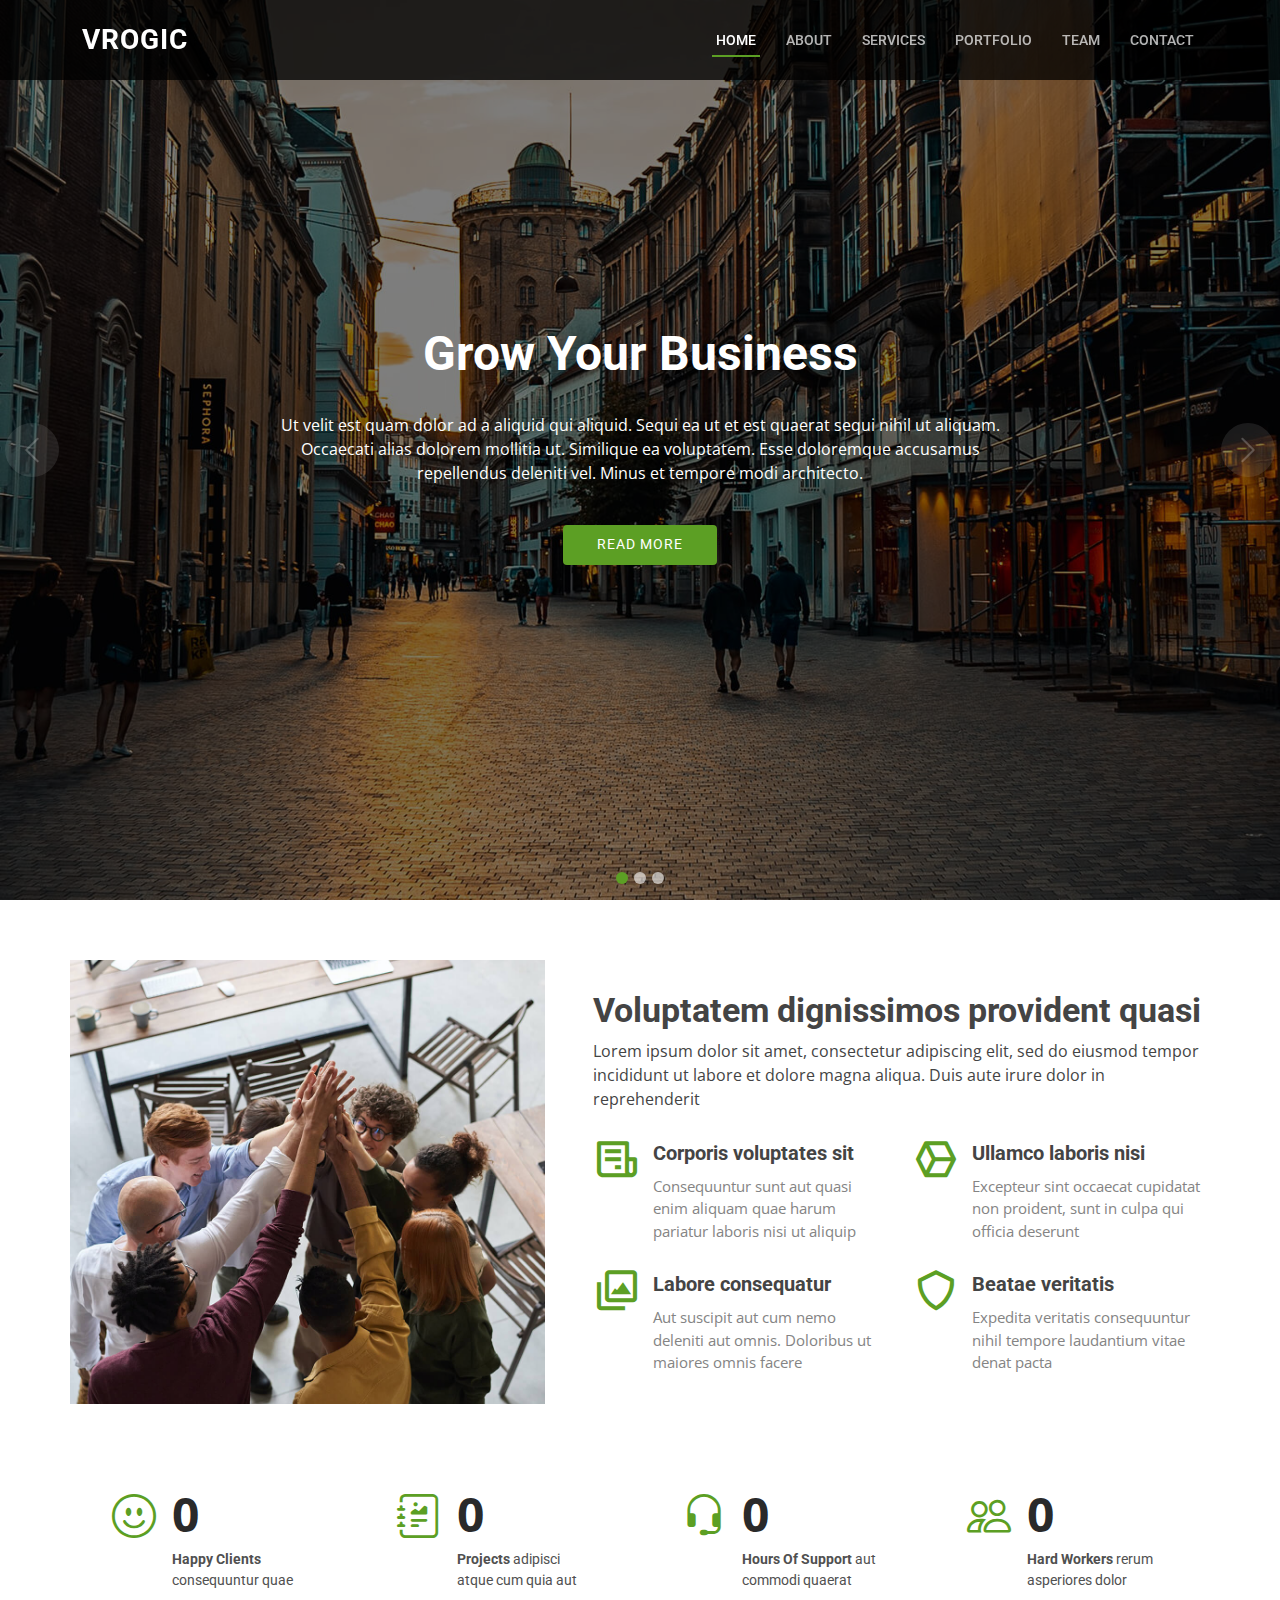
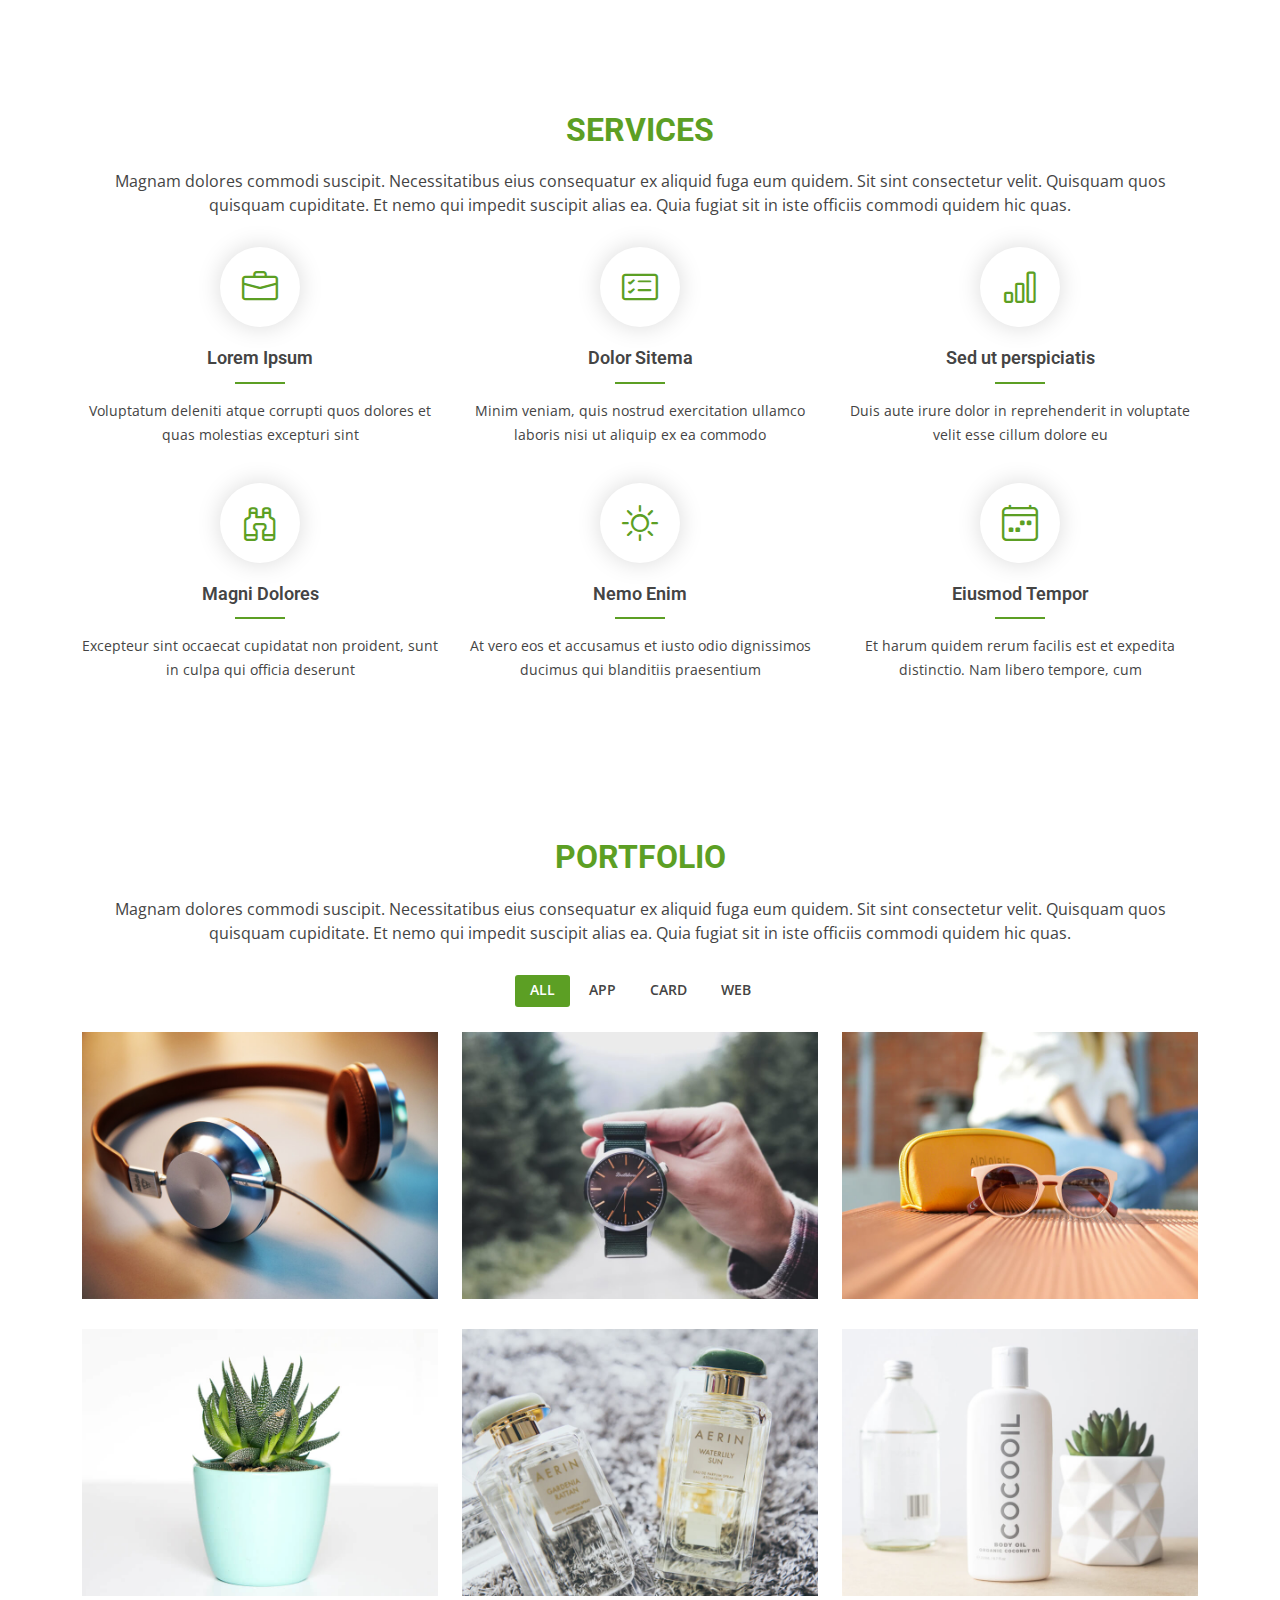
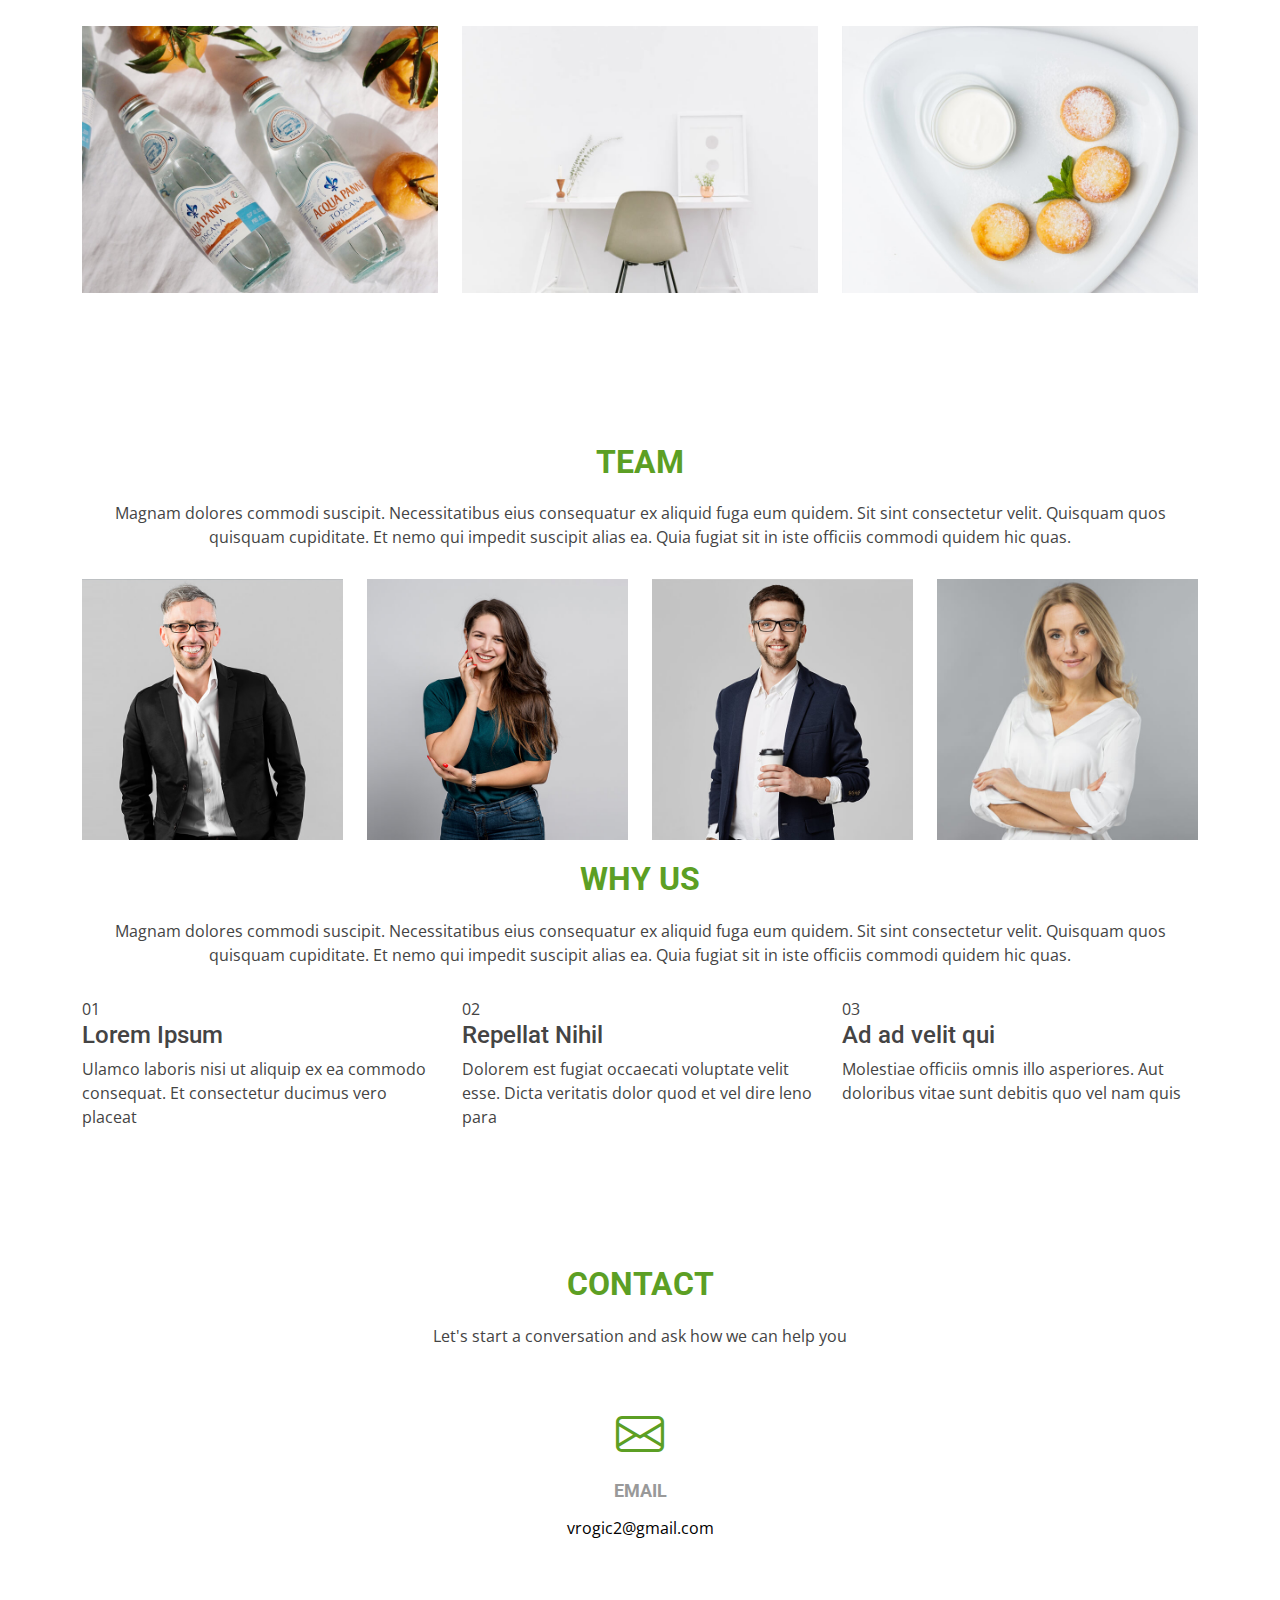
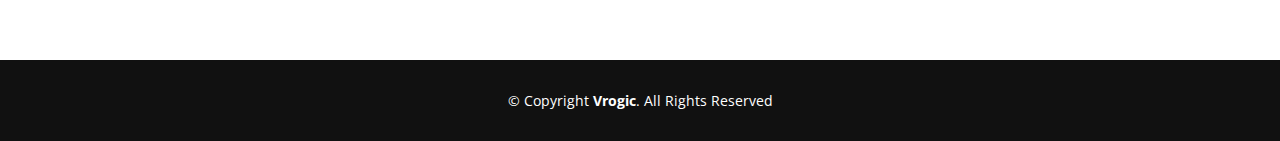
==== commit 5e453053: "New" ====
--- a/index.html
+++ b/index.html
@@ -179,7 +179,7 @@
         </div>
       </div>
     </section>
-    <section id="clients" class="clients section-bg">
+    <!-- <section id="clients" class="clients section-bg">
       <div class="container">
         <div class="row">
           <div class="col-lg-2 col-md-4 col-6 d-flex align-items-center justify-content-center">
@@ -202,7 +202,7 @@
           </div>
         </div>
       </div>
-    </section>
+    </section> -->
     <section id="services" class="services">
       <div class="container">
         <div class="section-title">
@@ -255,43 +255,6 @@
             <p class="description">
               Et harum quidem rerum facilis est et expedita distinctio. Nam libero tempore, cum
             </p>
-          </div>
-        </div>
-      </div>
-    </section>
-    <section id="why-us" class="why-us">
-      <div class="container">
-        <div class="section-title">
-          <h2>Why Us</h2>
-          <p>
-            Magnam dolores commodi suscipit. Necessitatibus eius consequatur ex aliquid fuga eum quidem. Sit sint
-            consectetur velit. Quisquam quos quisquam cupiditate. Et nemo qui impedit suscipit alias ea. Quia fugiat sit
-            in iste officiis commodi quidem hic quas.
-          </p>
-        </div>
-        <div class="row">
-          <div class="col-lg-4">
-            <div class="box">
-              <span>01</span>
-              <h4>Lorem Ipsum</h4>
-              <p>Ulamco laboris nisi ut aliquip ex ea commodo consequat. Et consectetur ducimus vero placeat</p>
-            </div>
-          </div>
-          <div class="col-lg-4 mt-4 mt-lg-0">
-            <div class="box">
-              <span>02</span>
-              <h4>Repellat Nihil</h4>
-              <p>
-                Dolorem est fugiat occaecati voluptate velit esse. Dicta veritatis dolor quod et vel dire leno para
-              </p>
-            </div>
-          </div>
-          <div class="col-lg-4 mt-4 mt-lg-0">
-            <div class="box">
-              <span>03</span>
-              <h4> Ad ad velit qui</h4>
-              <p>Molestiae officiis omnis illo asperiores. Aut doloribus vitae sunt debitis quo vel nam quis</p>
-            </div>
           </div>
         </div>
       </div>
@@ -482,12 +445,12 @@
                 <div class="member-info-content">
                   <h4>Walter White</h4>
                   <span>Chief Executive Officer</span>
-                  <div class="social">
+                  <!-- <div class="social">
                     <a href=""><i class="bi bi-twitter"></i></a>
                     <a href=""><i class="bi bi-facebook"></i></a>
                     <a href=""><i class="bi bi-instagram"></i></a>
                     <a href=""><i class="bi bi-linkedin"></i></a>
-                  </div>
+                  </div> -->
                 </div>
               </div>
             </div>
@@ -499,12 +462,12 @@
                 <div class="member-info-content">
                   <h4>Sarah Jhonson</h4>
                   <span>Product Manager</span>
-                  <div class="social">
+                  <!-- <div class="social">
                     <a href=""><i class="bi bi-twitter"></i></a>
                     <a href=""><i class="bi bi-facebook"></i></a>
                     <a href=""><i class="bi bi-instagram"></i></a>
                     <a href=""><i class="bi bi-linkedin"></i></a>
-                  </div>
+                  </div> -->
                 </div>
               </div>
             </div>
@@ -516,12 +479,12 @@
                 <div class="member-info-content">
                   <h4>William Anderson</h4>
                   <span>CTO</span>
-                  <div class="social">
+                  <!-- <div class="social">
                     <a href=""><i class="bi bi-twitter"></i></a>
                     <a href=""><i class="bi bi-facebook"></i></a>
                     <a href=""><i class="bi bi-instagram"></i></a>
                     <a href=""><i class="bi bi-linkedin"></i></a>
-                  </div>
+                  </div> -->
                 </div>
               </div>
             </div>
@@ -533,14 +496,47 @@
                 <div class="member-info-content">
                   <h4>Amanda Jepson</h4>
                   <span>Accountant</span>
-                  <div class="social">
+                  <!-- <div class="social">
                     <a href=""><i class="bi bi-twitter"></i></a>
                     <a href=""><i class="bi bi-facebook"></i></a>
                     <a href=""><i class="bi bi-instagram"></i></a>
                     <a href=""><i class="bi bi-linkedin"></i></a>
-                  </div>
-                </div>
-              </div>
+                  </div> -->
+                </div>
+              </div>
+            </div>
+          </div>
+        </div>
+        <div class="section-title">
+          <h2>Why Us</h2>
+          <p>
+            Magnam dolores commodi suscipit. Necessitatibus eius consequatur ex aliquid fuga eum quidem. Sit sint
+            consectetur velit. Quisquam quos quisquam cupiditate. Et nemo qui impedit suscipit alias ea. Quia fugiat sit
+            in iste officiis commodi quidem hic quas.
+          </p>
+        </div>
+        <div class="row">
+          <div class="col-lg-4">
+            <div class="box">
+              <span>01</span>
+              <h4>Lorem Ipsum</h4>
+              <p>Ulamco laboris nisi ut aliquip ex ea commodo consequat. Et consectetur ducimus vero placeat</p>
+            </div>
+          </div>
+          <div class="col-lg-4 mt-4 mt-lg-0">
+            <div class="box">
+              <span>02</span>
+              <h4>Repellat Nihil</h4>
+              <p>
+                Dolorem est fugiat occaecati voluptate velit esse. Dicta veritatis dolor quod et vel dire leno para
+              </p>
+            </div>
+          </div>
+          <div class="col-lg-4 mt-4 mt-lg-0">
+            <div class="box">
+              <span>03</span>
+              <h4> Ad ad velit qui</h4>
+              <p>Molestiae officiis omnis illo asperiores. Aut doloribus vitae sunt debitis quo vel nam quis</p>
             </div>
           </div>
         </div>
@@ -550,30 +546,28 @@
       <div class="container">
         <div class="section-title">
           <h2>Contact</h2>
-          <p>Magnam dolores commodi suscipit. Necessitatibus eius consequatur ex aliquid fuga eum quidem. Sit sint
-            consectetur velit. Quisquam quos quisquam cupiditate. Et nemo qui impedit suscipit alias ea. Quia fugiat sit
-            in iste officiis commodi quidem hic quas.</p>
+          <p>Let's start a conversation and ask how we can help you</p>
         </div>
         <div class="row contact-info">
-          <div class="col-md-4">
+          <!-- <div class="col-md-4">
             <div class="contact-address">
               <i class="bi bi-geo-alt"></i>
               <h3>Address</h3>
-              <address>A108 Adam Street, NY 535022, USA</address>
+              <address>Xxxxx Xxxx, XXXXX</address>
             </div>
           </div>
           <div class="col-md-4">
             <div class="contact-phone">
               <i class="bi bi-phone"></i>
               <h3>Phone Number</h3>
-              <p><a href="tel:+155895548855">+1 5589 55488 55</a></p>
-            </div>
-          </div>
-          <div class="col-md-4">
+              <p><a href="tel:+999999999999">+99 9999999999</a></p>
+            </div>
+          </div> -->
+          <div class="col-md-12">
             <div class="contact-email">
               <i class="bi bi-envelope"></i>
               <h3>Email</h3>
-              <p><a href="mailto:info@example.com">info@example.com</a></p>
+              <p><a href="mailto:vrogic2@gmail.com">vrogic2@gmail.com</a></p>
             </div>
           </div>
         </div>
@@ -585,9 +579,9 @@
       <div class="copyright">
         &copy; Copyright <strong><span>Vrogic</span></strong>. All Rights Reserved
       </div>
-      <div class="credits">
-        Designed by <a href="https://vinodhram.com/">Vinodh Ram</a>
-      </div>
+      <!-- <div class="credits">
+        Designed and Developed by <a href="https://test.com/">xxxxxxx</a>
+      </div> -->
     </div>
   </footer>
   <a href="#" class="back-to-top d-flex align-items-center justify-content-center">
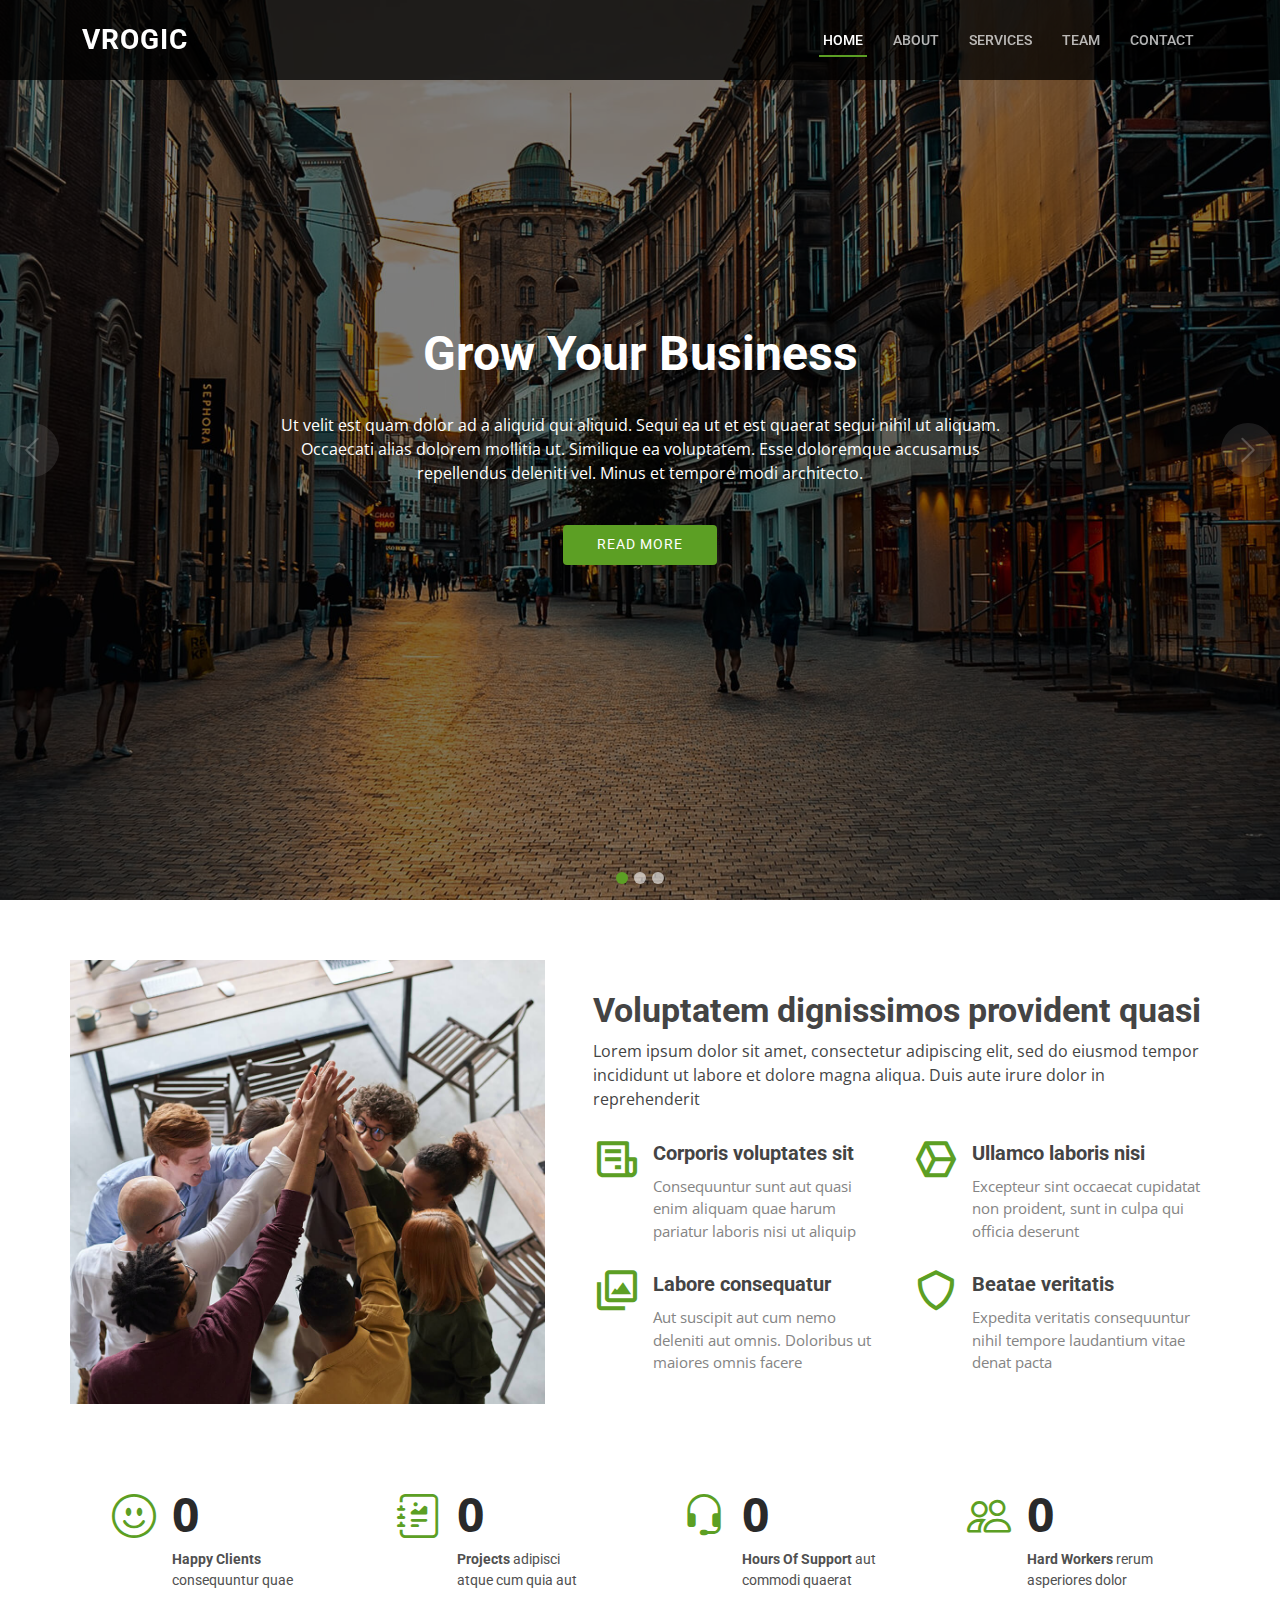
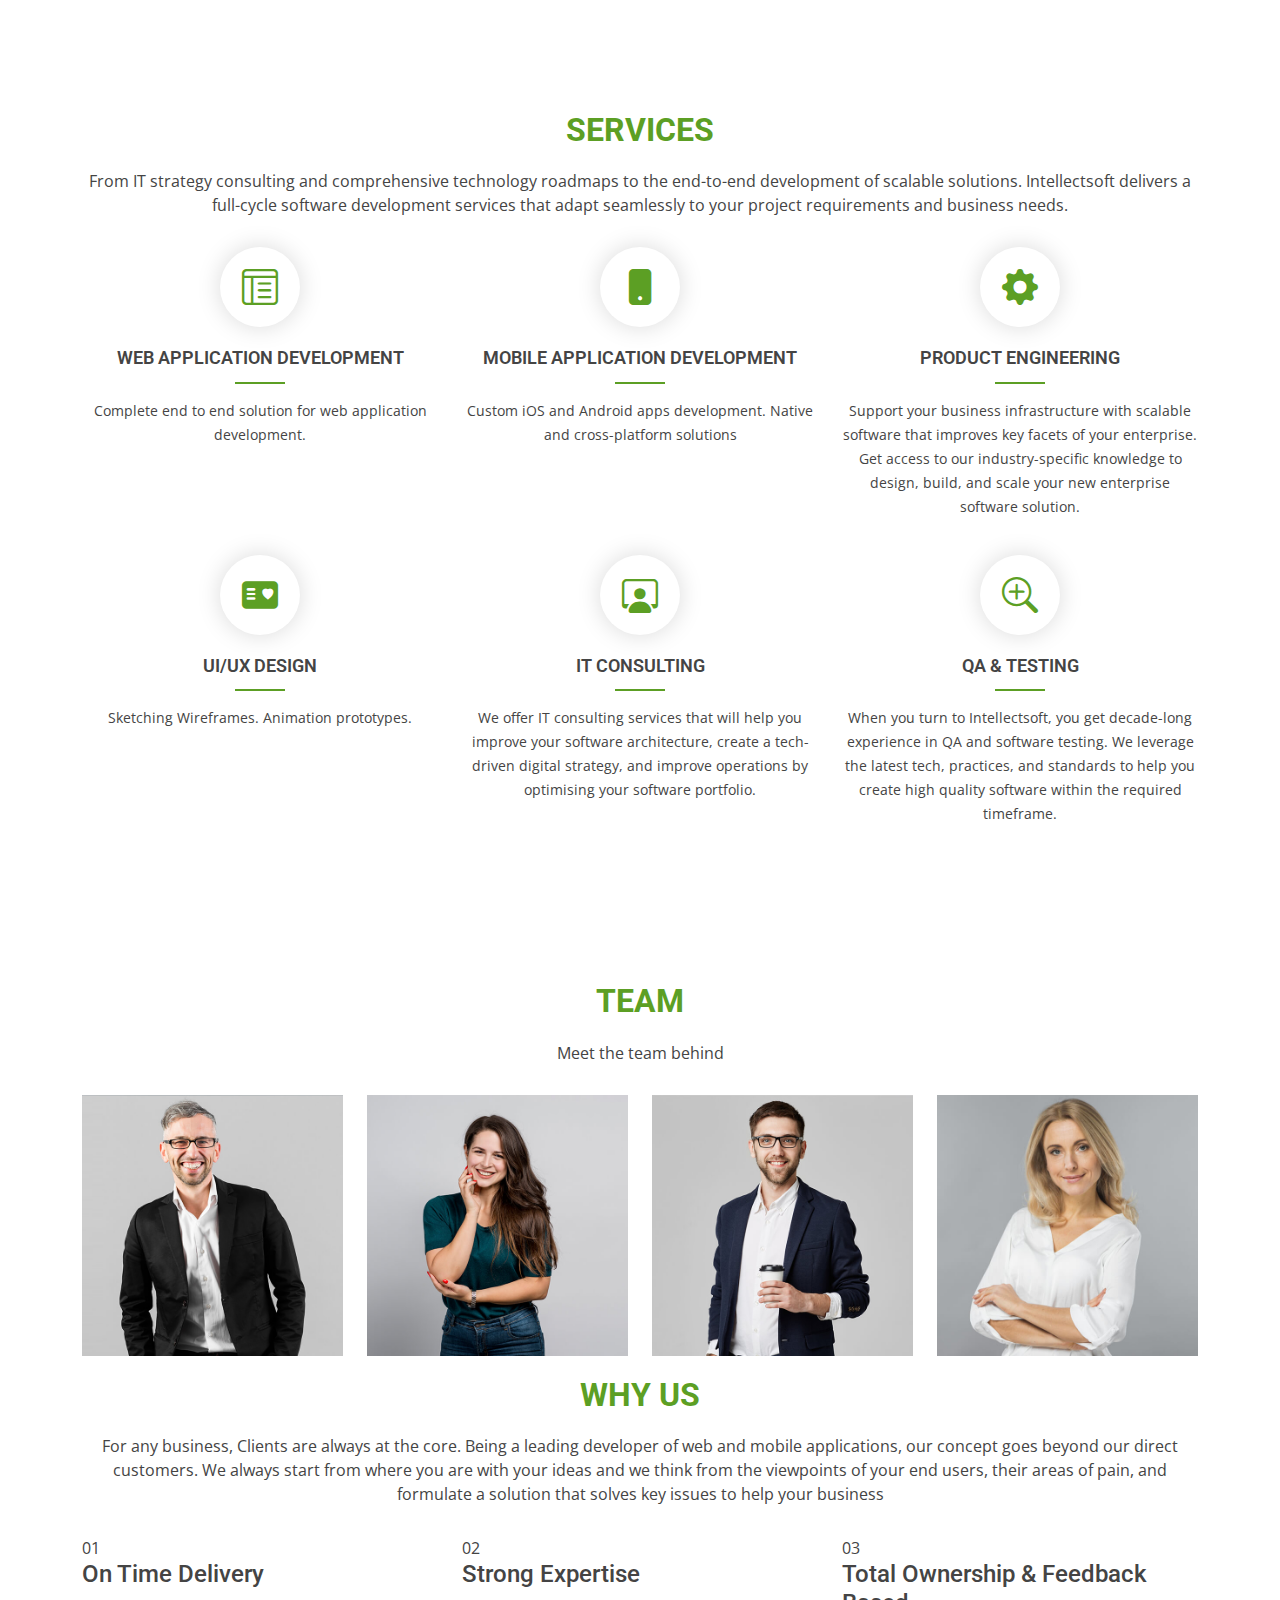
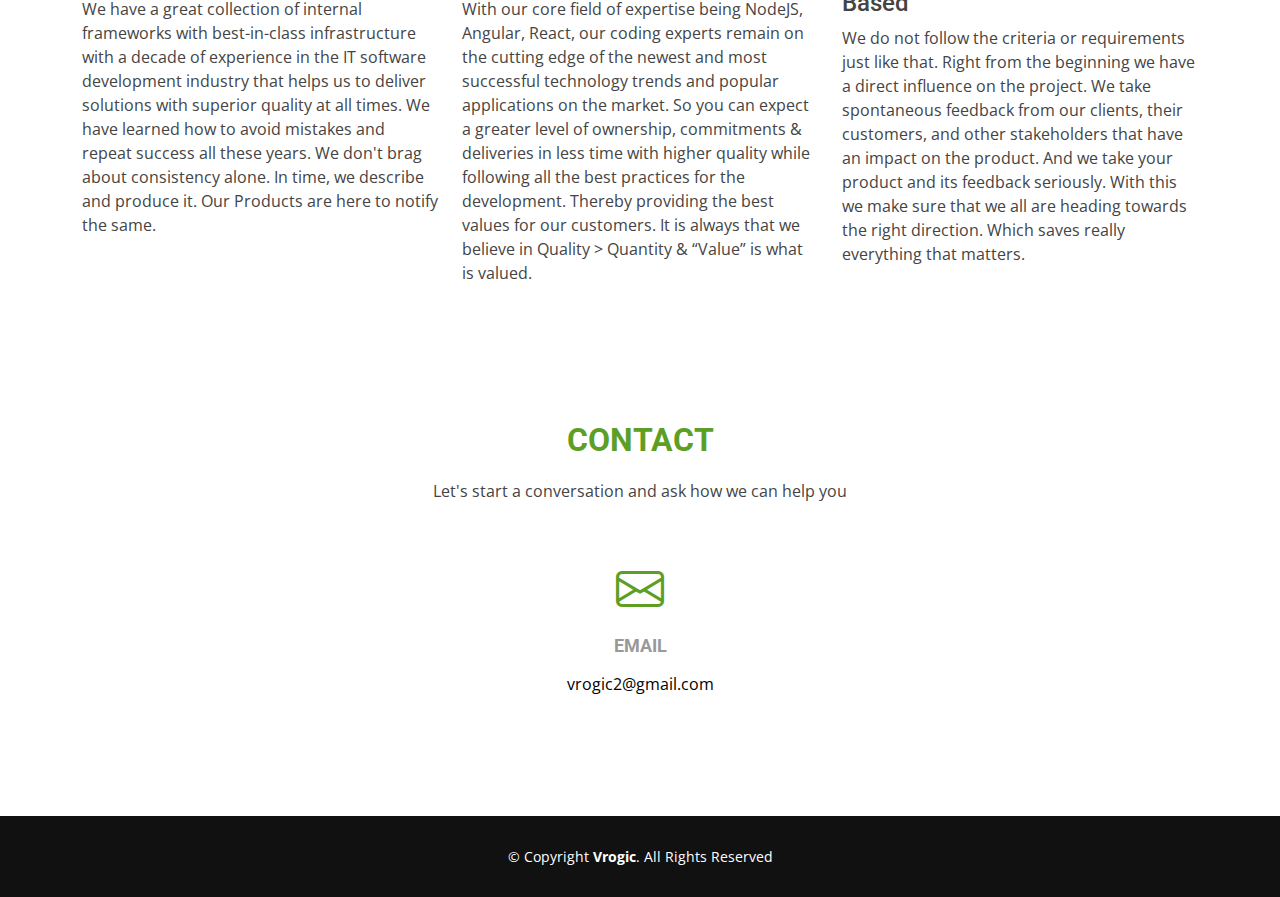
==== commit ecd5b4a2: "srv" ====
--- a/index.html
+++ b/index.html
@@ -30,7 +30,7 @@
           <li><a class="nav-link scrollto active" href="#hero">Home</a></li>
           <li><a class="nav-link scrollto" href="#about">About</a></li>
           <li><a class="nav-link scrollto" href="#services">Services</a></li>
-          <li><a class="nav-link scrollto " href="#portfolio">Portfolio</a></li>
+          <!-- <li><a class="nav-link scrollto " href="#portfolio">Portfolio</a></li> -->
           <li><a class="nav-link scrollto" href="#team">Team</a></li>
           <li><a class="nav-link scrollto" href="#contact">Contact</a></li>
         </ul>
@@ -208,58 +208,59 @@
         <div class="section-title">
           <h2>Services</h2>
           <p>
-            Magnam dolores commodi suscipit. Necessitatibus eius consequatur ex aliquid fuga eum quidem. Sit sint
-            consectetur velit. Quisquam quos quisquam cupiditate. Et nemo qui impedit suscipit alias ea. Quia fugiat sit
-            in iste officiis commodi quidem hic quas.
+            From IT strategy consulting and comprehensive technology roadmaps to the end-to-end development of scalable solutions.
+            Intellectsoft delivers a full-cycle software development services that adapt seamlessly to your project requirements and business needs.
           </p>
         </div>
         <div class="row">
           <div class="col-lg-4 col-md-6 icon-box">
-            <div class="icon"><i class="bi bi-briefcase"></i></div>
-            <h4 class="title"><a href="">Lorem Ipsum</a></h4>
+            <div class="icon"><i class="bi bi-layout-text-window-reverse"></i></div>
+            <h4 class="title"><a href="">WEB APPLICATION DEVELOPMENT</a></h4>
             <p class="description">
-              Voluptatum deleniti atque corrupti quos dolores et quas molestias excepturi sint
+              Complete end to end solution for web application development.
             </p>
           </div>
           <div class="col-lg-4 col-md-6 icon-box">
-            <div class="icon"><i class="bi bi-card-checklist"></i></div>
-            <h4 class="title"><a href="">Dolor Sitema</a></h4>
+            <div class="icon"><i class="bi bi-phone-fill"></i></div>
+            <h4 class="title"><a href="">MOBILE APPLICATION DEVELOPMENT</a></h4>
             <p class="description">
-              Minim veniam, quis nostrud exercitation ullamco laboris nisi ut aliquip ex ea commodo
+              Custom iOS and Android apps development. Native and cross-platform solutions
             </p>
           </div>
           <div class="col-lg-4 col-md-6 icon-box">
-            <div class="icon"><i class="bi bi-bar-chart"></i></div>
-            <h4 class="title"><a href="">Sed ut perspiciatis</a></h4>
+            <div class="icon"><i class="bi bi-gear-fill"></i></div>
+            <h4 class="title"><a href="">PRODUCT ENGINEERING</a></h4>
             <p class="description">
-              Duis aute irure dolor in reprehenderit in voluptate velit esse cillum dolore eu
+              Support your business infrastructure with scalable software that improves key facets of your enterprise.
+              Get access to our industry-specific knowledge to design, build, and scale your new enterprise software solution.
             </p>
           </div>
           <div class="col-lg-4 col-md-6 icon-box">
-            <div class="icon"><i class="bi bi-binoculars"></i></div>
-            <h4 class="title"><a href="">Magni Dolores</a></h4>
+            <div class="icon"><i class="bi bi-postcard-heart-fill"></i></div>
+            <h4 class="title"><a href="">UI/UX DESIGN</a></h4>
             <p class="description">
-              Excepteur sint occaecat cupidatat non proident, sunt in culpa qui officia deserunt
+              Sketching Wireframes. Animation prototypes.
             </p>
           </div>
           <div class="col-lg-4 col-md-6 icon-box">
-            <div class="icon"><i class="bi bi-brightness-high"></i></div>
-            <h4 class="title"><a href="">Nemo Enim</a></h4>
+            <div class="icon"><i class="bi bi-person-workspace"></i></div>
+            <h4 class="title"><a href="">IT CONSULTING</a></h4>
             <p class="description">
-              At vero eos et accusamus et iusto odio dignissimos ducimus qui blanditiis praesentium
+              We offer IT consulting services that will help you improve your software architecture, create a tech-driven digital strategy, and improve operations by optimising your software portfolio.
             </p>
           </div>
           <div class="col-lg-4 col-md-6 icon-box">
-            <div class="icon"><i class="bi bi-calendar4-week"></i></div>
-            <h4 class="title"><a href="">Eiusmod Tempor</a></h4>
+            <div class="icon"><i class="bi bi-zoom-in"></i></div>
+            <h4 class="title"><a href="">QA & TESTING</a></h4>
             <p class="description">
-              Et harum quidem rerum facilis est et expedita distinctio. Nam libero tempore, cum
+              When you turn to Intellectsoft, you get decade-long experience in QA and software testing.
+              We leverage the latest tech, practices, and standards to help you create high quality software within the required timeframe.
             </p>
           </div>
         </div>
       </div>
     </section>
-    <section id="portfolio" class="portfolio">
+    <!-- <section id="portfolio" class="portfolio">
       <div class="container">
         <div class="section-title">
           <h2>Portfolio</h2>
@@ -426,15 +427,13 @@
           </div>
         </div>
       </div>
-    </section>
+    </section> -->
     <section id="team" class="team">
       <div class="container">
         <div class="section-title">
           <h2>Team</h2>
           <p>
-            Magnam dolores commodi suscipit. Necessitatibus eius consequatur ex aliquid fuga eum quidem. Sit sint
-            consectetur velit. Quisquam quos quisquam cupiditate. Et nemo qui impedit suscipit alias ea. Quia fugiat sit
-            in iste officiis commodi quidem hic quas.
+            Meet the team behind
           </p>
         </div>
         <div class="row">
@@ -510,33 +509,44 @@
         <div class="section-title">
           <h2>Why Us</h2>
           <p>
-            Magnam dolores commodi suscipit. Necessitatibus eius consequatur ex aliquid fuga eum quidem. Sit sint
-            consectetur velit. Quisquam quos quisquam cupiditate. Et nemo qui impedit suscipit alias ea. Quia fugiat sit
-            in iste officiis commodi quidem hic quas.
+            For any business, Clients are always at the core.
+            Being a leading developer of web and mobile applications, our concept goes beyond our direct customers.
+            We always start from where you are with your ideas and we think from the viewpoints of your end users, their areas of pain, and formulate a solution that solves key issues to help your business
           </p>
         </div>
         <div class="row">
           <div class="col-lg-4">
             <div class="box">
               <span>01</span>
-              <h4>Lorem Ipsum</h4>
-              <p>Ulamco laboris nisi ut aliquip ex ea commodo consequat. Et consectetur ducimus vero placeat</p>
+              <h4>On Time Delivery</h4>
+              <p>We have a great collection of internal frameworks with best-in-class infrastructure with a decade of experience in the IT software development industry that helps us to deliver solutions with superior quality at all times.
+                We have learned how to avoid mistakes and repeat success all these years.
+                We don't brag about consistency alone. In time, we describe and produce it.
+                Our Products are here to notify the same.
+              </p>
             </div>
           </div>
           <div class="col-lg-4 mt-4 mt-lg-0">
             <div class="box">
               <span>02</span>
-              <h4>Repellat Nihil</h4>
+              <h4>Strong Expertise</h4>
               <p>
-                Dolorem est fugiat occaecati voluptate velit esse. Dicta veritatis dolor quod et vel dire leno para
+                With our core field of expertise being NodeJS, Angular, React, our coding experts remain on the cutting edge of the newest and most successful technology trends and popular applications on the market.
+                So you can expect a greater level of ownership, commitments & deliveries in less time with higher quality while following all the best practices for the development.
+                Thereby providing the best values for our customers. It is always that we believe in Quality > Quantity & “Value” is what is valued.
               </p>
             </div>
           </div>
           <div class="col-lg-4 mt-4 mt-lg-0">
             <div class="box">
               <span>03</span>
-              <h4> Ad ad velit qui</h4>
-              <p>Molestiae officiis omnis illo asperiores. Aut doloribus vitae sunt debitis quo vel nam quis</p>
+              <h4>Total Ownership & Feedback Based</h4>
+              <p>We do not follow the criteria or requirements just like that.
+                Right from the beginning we have a direct influence on the project.
+                We take spontaneous feedback from our clients, their customers, and other stakeholders that have an impact on the product.
+                And we take your product and its feedback seriously.
+                With this we make sure that we all are heading towards the right direction. Which saves really everything that matters.
+              </p>
             </div>
           </div>
         </div>
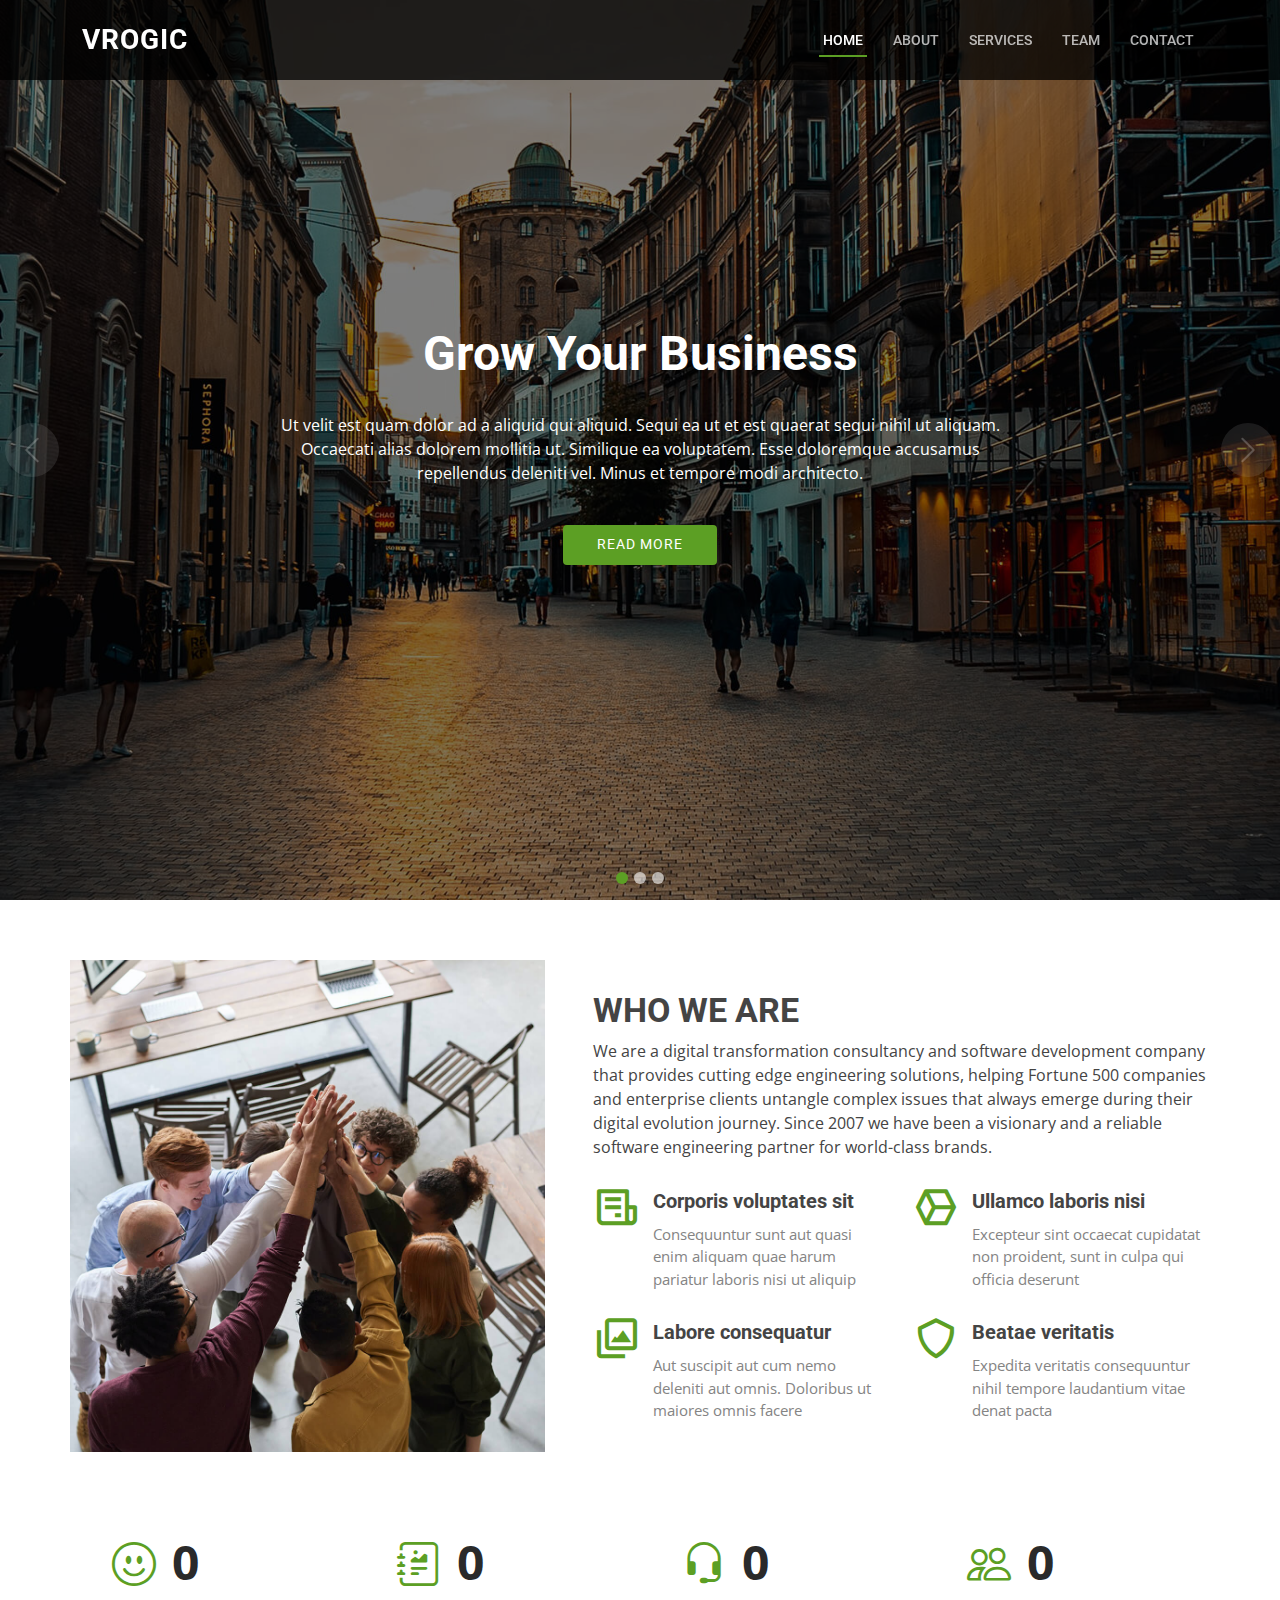
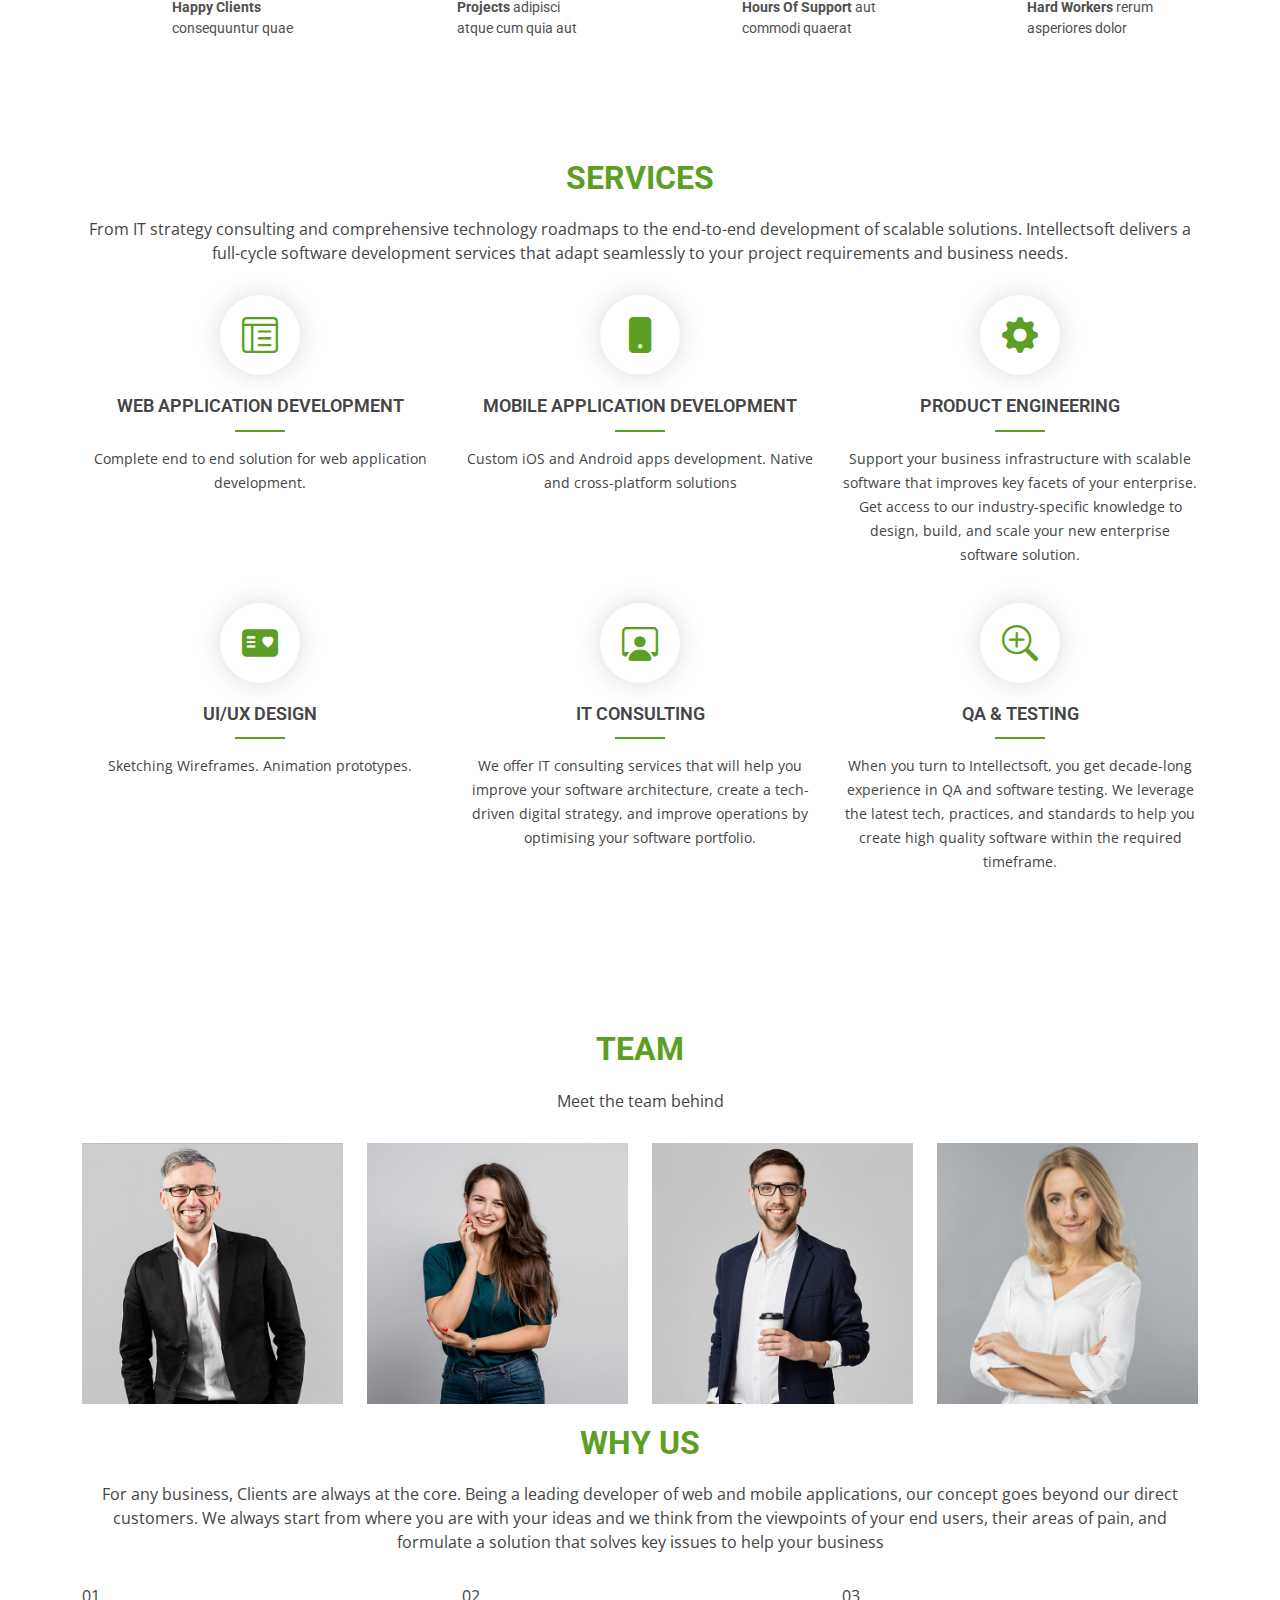
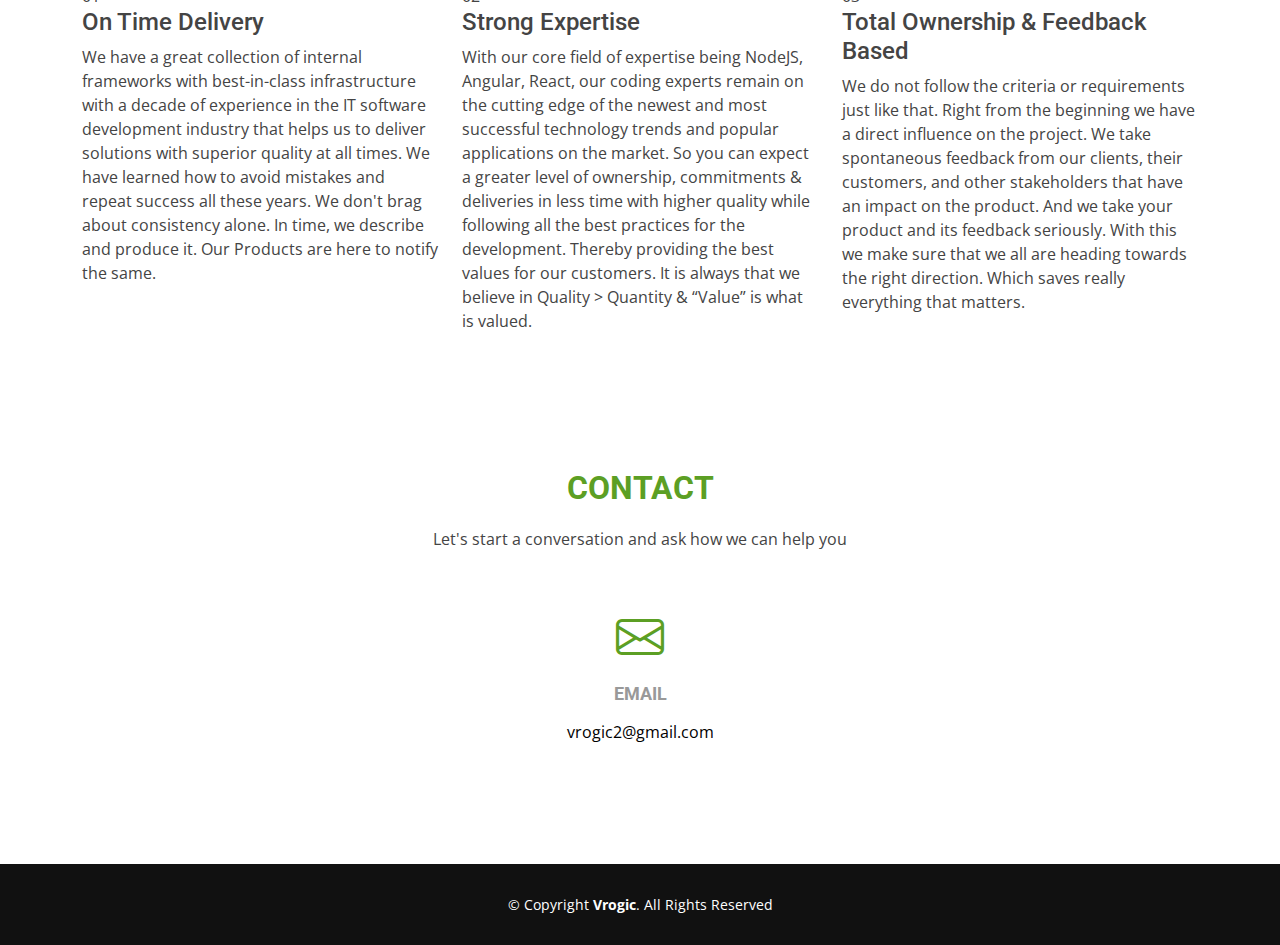
==== commit e43772f3: "final" ====
--- a/index.html
+++ b/index.html
@@ -105,10 +105,11 @@
           <div class="image col-xl-5 d-flex align-items-stretch justify-content-center justify-content-lg-start"></div>
           <div class="col-xl-7 ps-0 ps-lg-5 pe-lg-1 d-flex align-items-stretch">
             <div class="content d-flex flex-column justify-content-center">
-              <h3>Voluptatem dignissimos provident quasi</h3>
+              <h3>WHO WE ARE</h3>
               <p>
-                Lorem ipsum dolor sit amet, consectetur adipiscing elit, sed do eiusmod tempor incididunt ut labore et
-                dolore magna aliqua. Duis aute irure dolor in reprehenderit
+                We are a digital transformation consultancy and software development company that provides cutting edge engineering solutions,
+                helping Fortune 500 companies and enterprise clients untangle complex issues that always emerge during their digital evolution journey.
+                Since 2007 we have been a visionary and a reliable software engineering partner for world-class brands.
               </p>
               <div class="row">
                 <div class="col-md-6 icon-box">
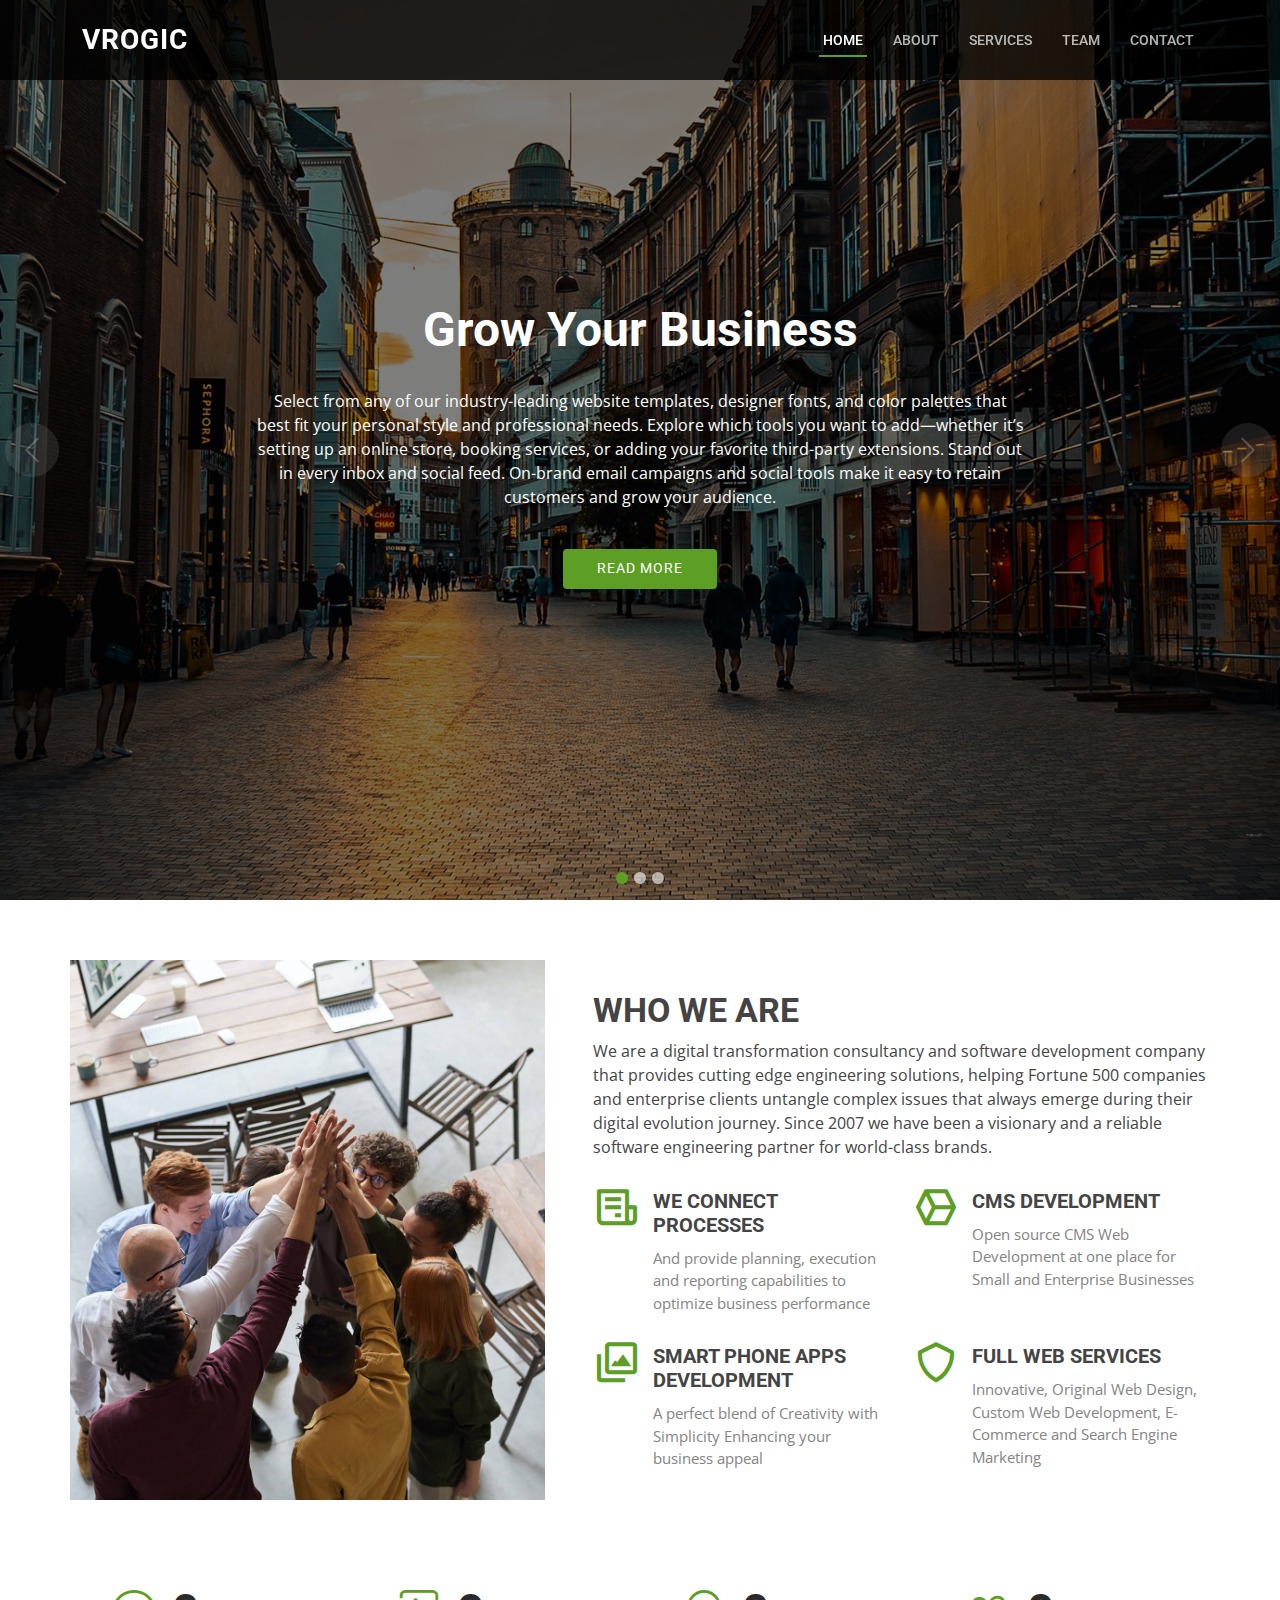
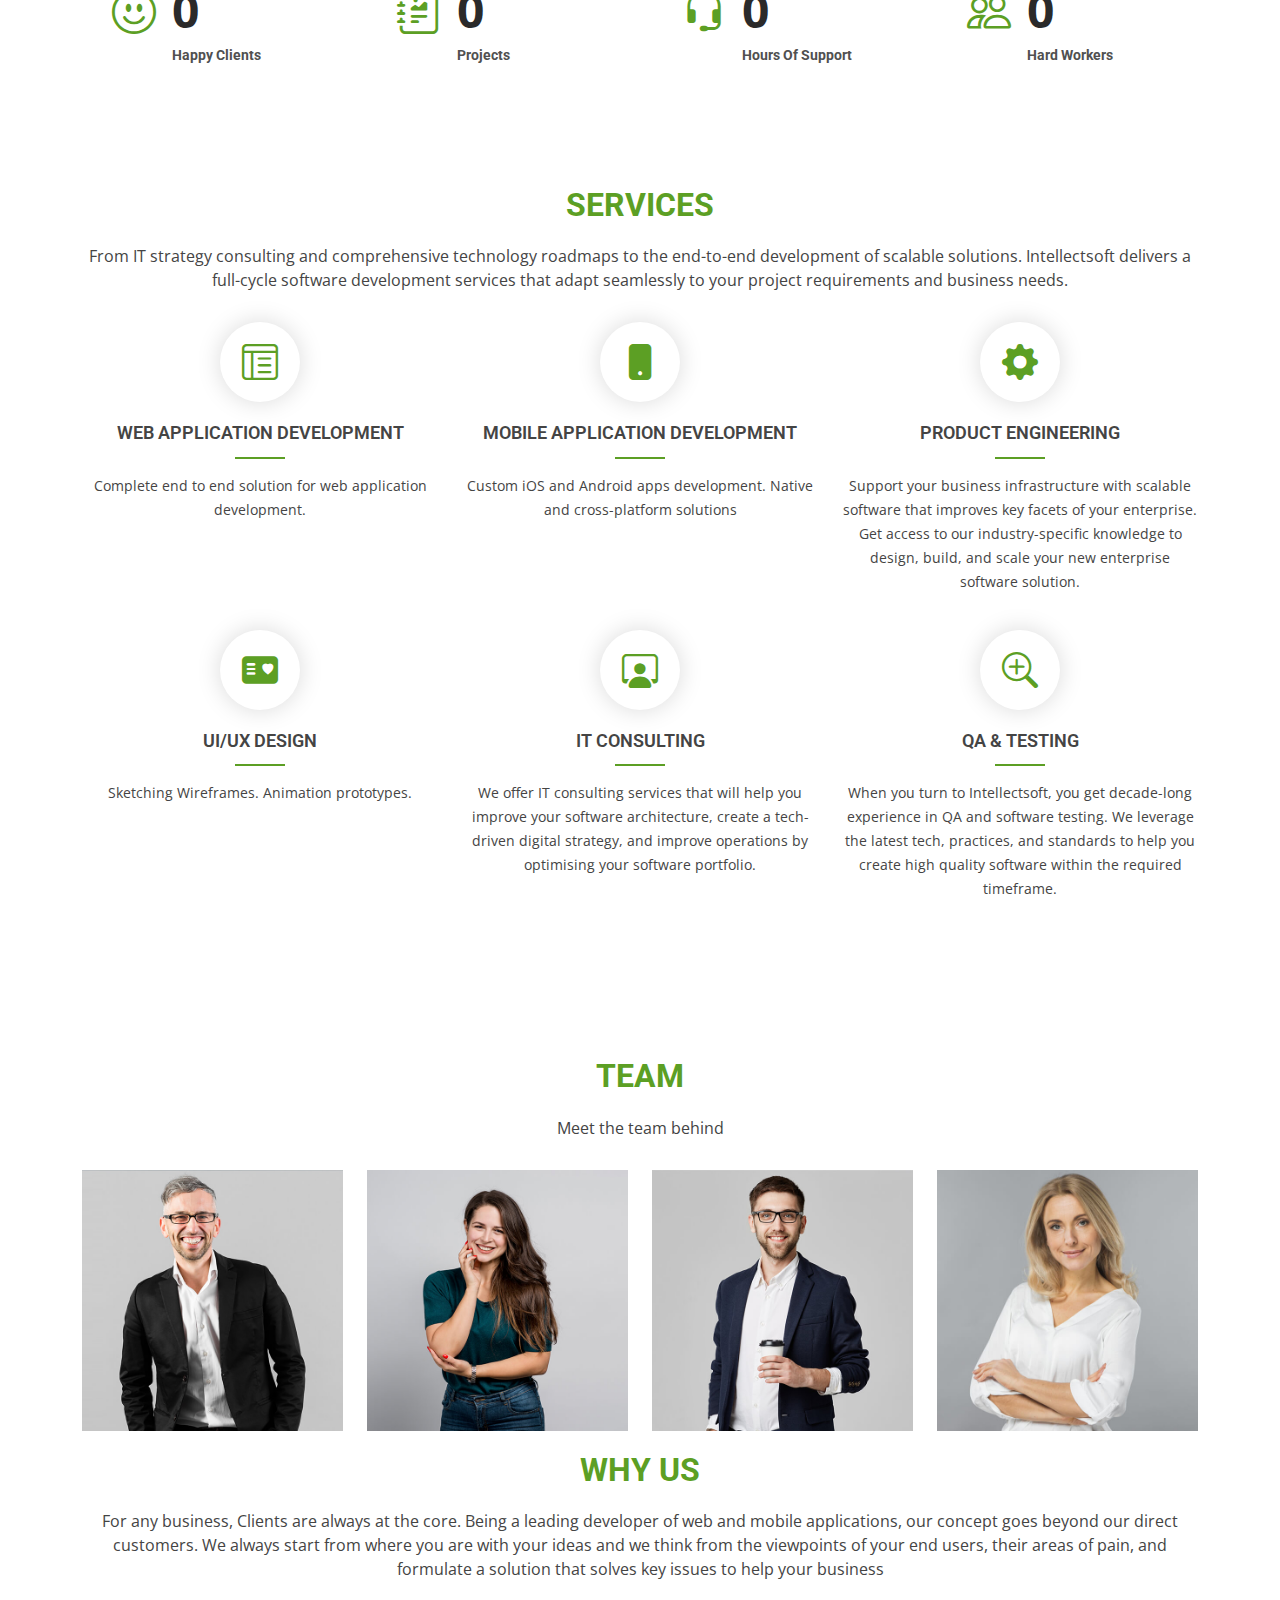
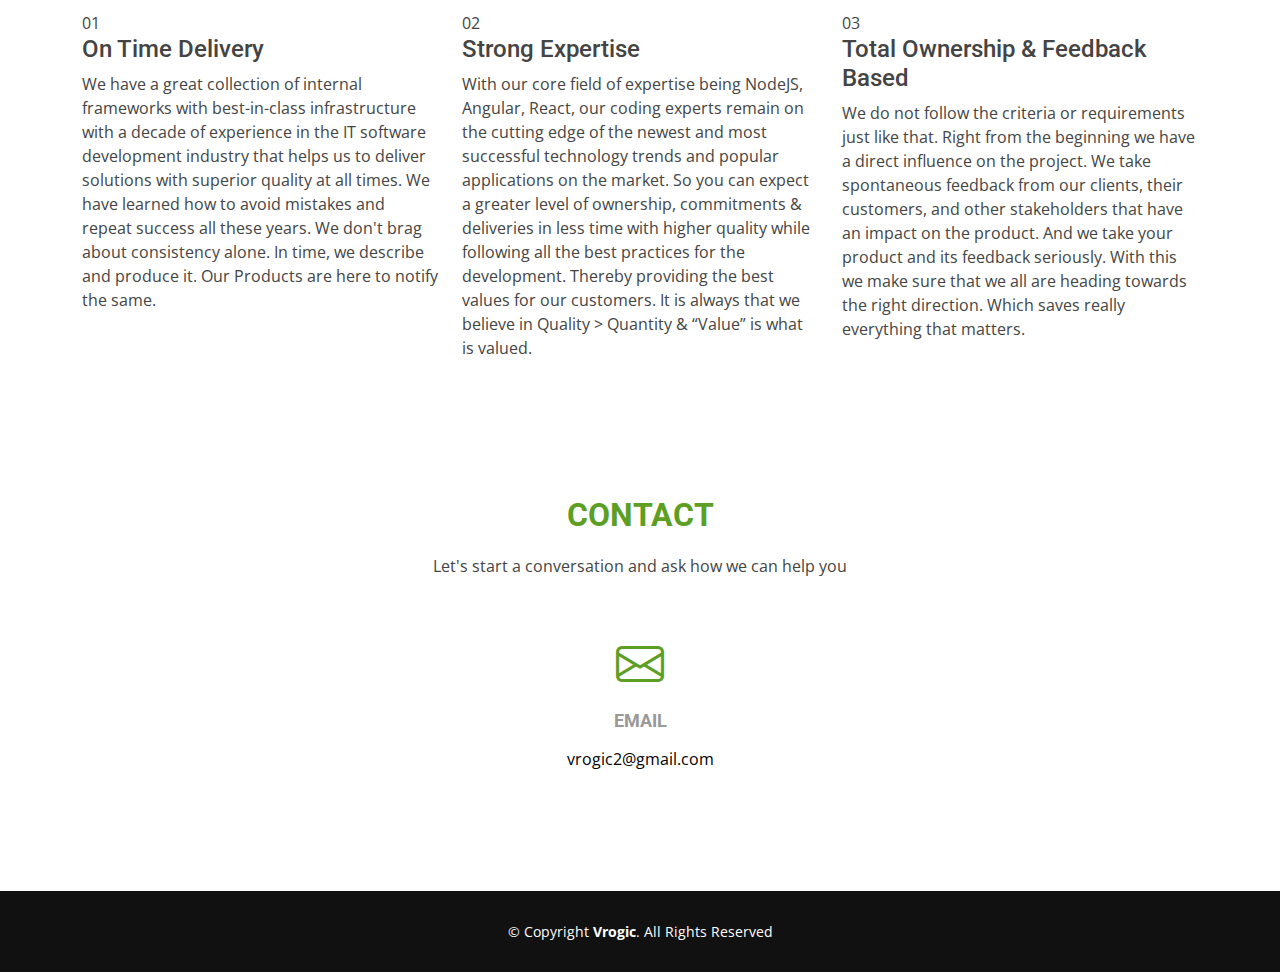
==== commit 9f939c68: "p" ====
--- a/index.html
+++ b/index.html
@@ -48,9 +48,9 @@
               <div class="carousel-content">
                 <h2 class="animate__animated animate__fadeInDown">Grow Your Business</h2>
                 <p class="animate__animated animate__fadeInUp">
-                  Ut velit est quam dolor ad a aliquid qui aliquid. Sequi
-                  ea ut et est quaerat sequi nihil ut aliquam. Occaecati alias dolorem mollitia ut. Similique ea
-                  voluptatem. Esse doloremque accusamus repellendus deleniti vel. Minus et tempore modi architecto.
+                  Select from any of our industry-leading website templates, designer fonts, and color palettes that best fit your personal style and professional needs.
+                  Explore which tools you want to add—whether it’s setting up an online store, booking services, or adding your favorite third-party extensions.
+                  Stand out in every inbox and social feed. On-brand email campaigns and social tools make it easy to retain customers and grow your audience.
                 </p>
                 <div>
                   <a href="#about" class="btn-get-started animate__animated animate__fadeInUp scrollto">Read More</a>
@@ -61,11 +61,10 @@
           <div class="carousel-item" style="background-image: url(assets/img/slide/slide-2.jpg);">
             <div class="carousel-container">
               <div class="carousel-content">
-                <h2 class="animate__animated animate__fadeInDown">Lorem Ipsum Dolor</h2>
+                <h2 class="animate__animated animate__fadeInDown">Web and Mobile application development</h2>
                 <p class="animate__animated animate__fadeInUp">
-                  Ut velit est quam dolor ad a aliquid qui aliquid. Sequi
-                  ea ut et est quaerat sequi nihil ut aliquam. Occaecati alias dolorem mollitia ut. Similique ea
-                  voluptatem. Esse doloremque accusamus repellendus deleniti vel. Minus et tempore modi architecto.
+                  Web app development services help design, build, and evolve web-based software.
+                  Having delivered 1,900+ web projects, Vrogic is a company you can trust with the engineering of impactful, efficient, and easy-to-use corporate and customer-facing web apps, web portals, XaaS products, and more.
                 </p>
                 <div>
                   <a href="#about" class="btn-get-started animate__animated animate__fadeInUp scrollto">Read More</a>
@@ -76,11 +75,10 @@
           <div class="carousel-item" style="background-image: url(assets/img/slide/slide-3.jpg);">
             <div class="carousel-container">
               <div class="carousel-content">
-                <h2 class="animate__animated animate__fadeInDown">Sequi ea ut et est quaerat</h2>
+                <h2 class="animate__animated animate__fadeInDown">We Build Precise Software Solutions</h2>
                 <p class="animate__animated animate__fadeInUp">
-                  Ut velit est quam dolor ad a aliquid qui aliquid. Sequi
-                  ea ut et est quaerat sequi nihil ut aliquam. Occaecati alias dolorem mollitia ut. Similique ea
-                  voluptatem. Esse doloremque accusamus repellendus deleniti vel. Minus et tempore modi architecto.
+                  Exaud is an established software development and technical consultancy company providing custom software solutions in three key areas: Embedded systems and applications, Mobile Application Development, Wearables and Internet of Things. 
+                  Our expertise is built on our experience in different sectors, such as automotive, computer vision, game controllers and digital consumer devices.
                 </p>
                 <div>
                   <a href="#about" class="btn-get-started animate__animated animate__fadeInUp scrollto">Read More</a>
@@ -114,23 +112,23 @@
               <div class="row">
                 <div class="col-md-6 icon-box">
                   <i class="bx bx-receipt"></i>
-                  <h4>Corporis voluptates sit</h4>
-                  <p>Consequuntur sunt aut quasi enim aliquam quae harum pariatur laboris nisi ut aliquip</p>
+                  <h4>WE CONNECT PROCESSES</h4>
+                  <p>And provide planning, execution and reporting capabilities to optimize business performance</p>
                 </div>
                 <div class="col-md-6 icon-box">
                   <i class="bx bx-cube-alt"></i>
-                  <h4>Ullamco laboris nisi</h4>
-                  <p>Excepteur sint occaecat cupidatat non proident, sunt in culpa qui officia deserunt</p>
+                  <h4>CMS DEVELOPMENT</h4>
+                  <p>Open source CMS Web Development at one place for Small and Enterprise Businesses</p>
                 </div>
                 <div class="col-md-6 icon-box">
                   <i class="bx bx-images"></i>
-                  <h4>Labore consequatur</h4>
-                  <p>Aut suscipit aut cum nemo deleniti aut omnis. Doloribus ut maiores omnis facere</p>
+                  <h4>SMART PHONE APPS DEVELOPMENT</h4>
+                  <p>A perfect blend of Creativity with Simplicity Enhancing your business appeal</p>
                 </div>
                 <div class="col-md-6 icon-box">
                   <i class="bx bx-shield"></i>
-                  <h4>Beatae veritatis</h4>
-                  <p>Expedita veritatis consequuntur nihil tempore laudantium vitae denat pacta</p>
+                  <h4>FULL WEB SERVICES</h4>
+                  <p>Innovative, Original Web Design, Custom Web Development, E-Commerce and Search Engine Marketing</p>
                 </div>
               </div>
             </div>
@@ -144,37 +142,37 @@
           <div class="col-lg-3 col-md-6 d-md-flex align-items-md-stretch">
             <div class="count-box">
               <i class="bi bi-emoji-smile"></i>
-              <span data-purecounter-start="0" data-purecounter-end="232" data-purecounter-duration="1"
+              <span data-purecounter-start="0" data-purecounter-end="2312" data-purecounter-duration="1"
                 class="purecounter">
               </span>
-              <p><strong>Happy Clients</strong> consequuntur quae</p>
+              <p><strong>Happy Clients</strong></p>
             </div>
           </div>
           <div class="col-lg-3 col-md-6 d-md-flex align-items-md-stretch">
             <div class="count-box">
               <i class="bi bi-journal-richtext"></i>
-              <span data-purecounter-start="0" data-purecounter-end="521" data-purecounter-duration="1"
+              <span data-purecounter-start="0" data-purecounter-end="5221" data-purecounter-duration="1"
                 class="purecounter">
               </span>
-              <p><strong>Projects</strong> adipisci atque cum quia aut</p>
+              <p><strong>Projects</strong></p>
             </div>
           </div>
           <div class="col-lg-3 col-md-6 d-md-flex align-items-md-stretch">
             <div class="count-box">
               <i class="bi bi-headset"></i>
-              <span data-purecounter-start="0" data-purecounter-end="1463" data-purecounter-duration="1"
+              <span data-purecounter-start="0" data-purecounter-end="14363" data-purecounter-duration="1"
                 class="purecounter">
               </span>
-              <p><strong>Hours Of Support</strong> aut commodi quaerat</p>
+              <p><strong>Hours Of Support</strong></p>
             </div>
           </div>
           <div class="col-lg-3 col-md-6 d-md-flex align-items-md-stretch">
             <div class="count-box">
               <i class="bi bi-people"></i>
-              <span data-purecounter-start="0" data-purecounter-end="15" data-purecounter-duration="1"
+              <span data-purecounter-start="0" data-purecounter-end="145" data-purecounter-duration="1"
                 class="purecounter">
               </span>
-              <p><strong>Hard Workers</strong> rerum asperiores dolor</p>
+              <p><strong>Hard Workers</strong></p>
             </div>
           </div>
         </div>
